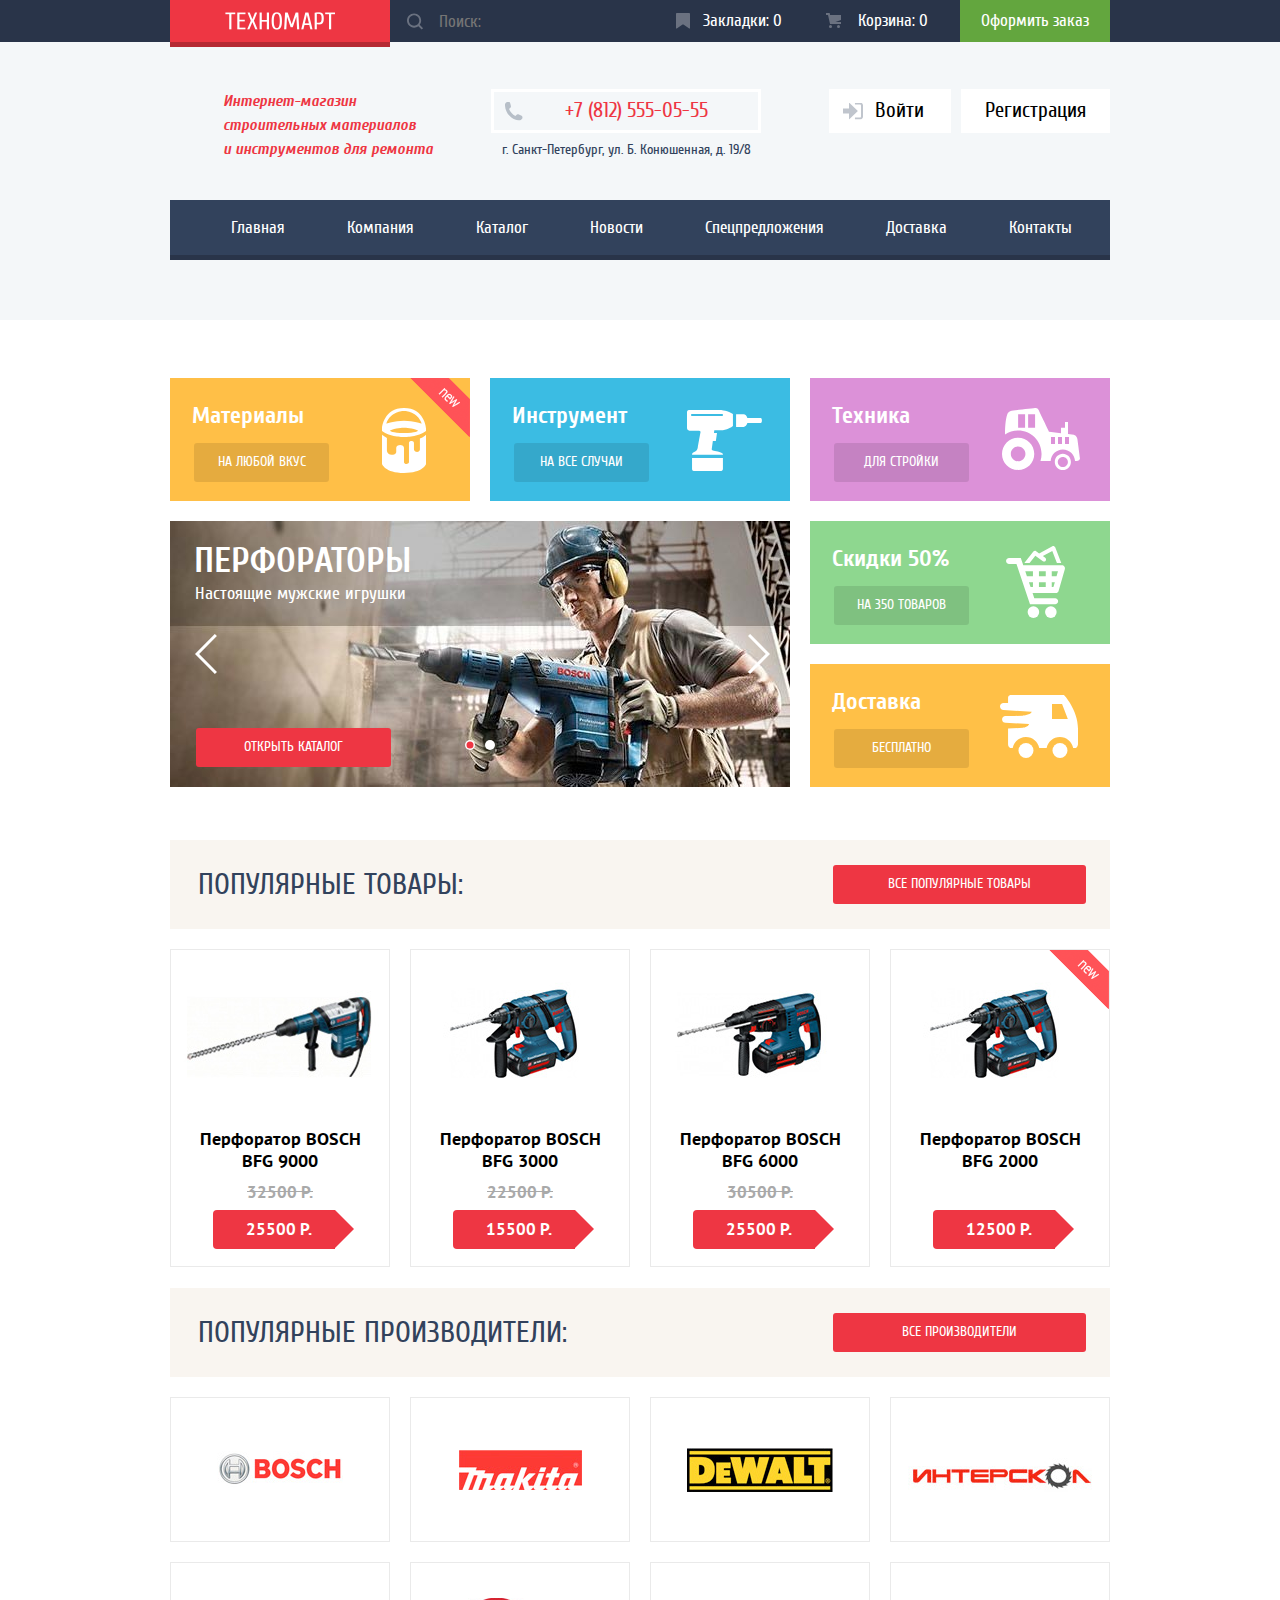
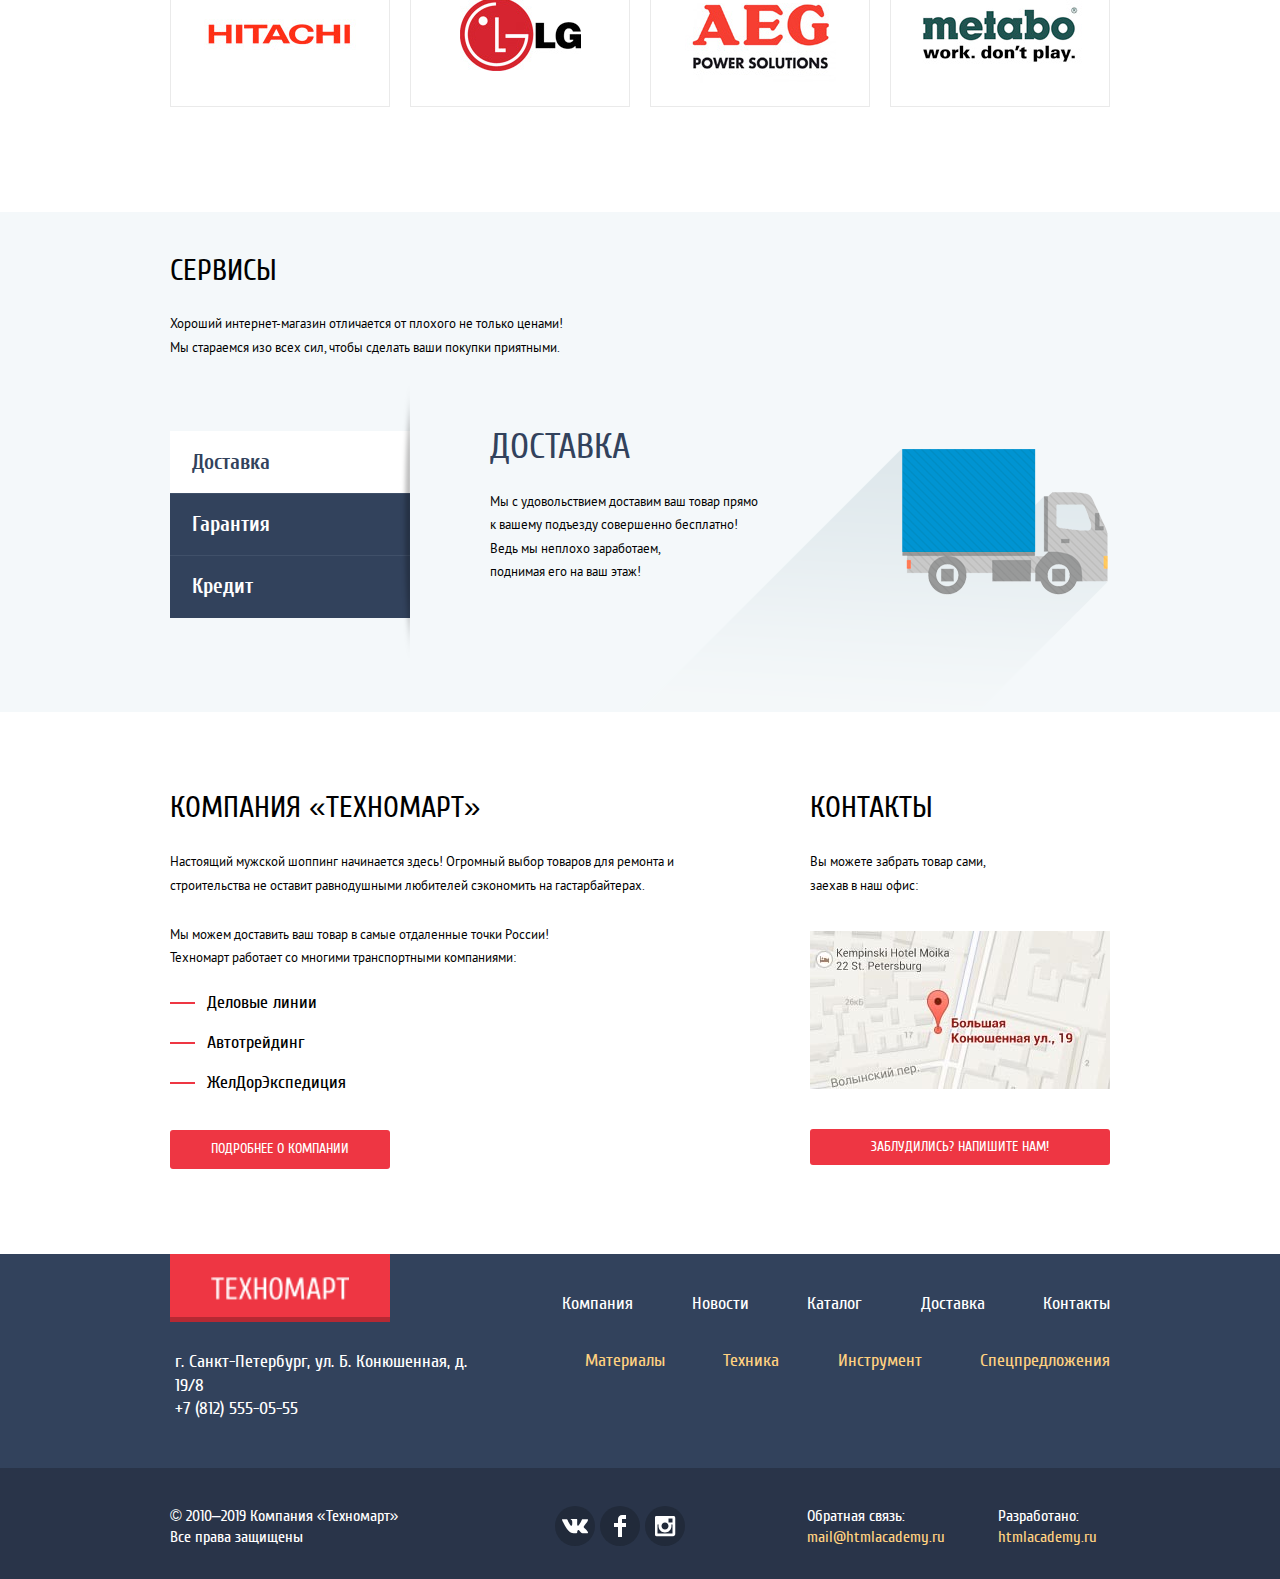
==== index.html @ b8b88976 "fix error" ====
<!DOCTYPE html>
<html lang="ru">

<head>
  <meta charset="utf-8">
  <title>HTML Academy: Техномарт</title>
  <link rel="stylesheet" href="css/normalize.css">
  <link rel="stylesheet" href="css/style.css">
</head>

<body>
  <header class="header">
    <div class="header__wrapper">
      <div class="container container_flex">
        <a class="header__logo-link"><img class="header__logo-img" src="img/logo-header.png" alt="Техномарт" width="110"
            height="18"></a>
        <form class="search" action="https://echo.htmlacademy.ru" method="get">
          <input class="search__input" id="search" type="search" name="search" placeholder="Поиск:" required>
          <label class="search__label" for="search" aria-label="Поиск"></label>
        </form>
        <section class="user-order">
          <h2 class="visually-hidden">Отложеный заказ</h2>
          <a href="#" class="user-order__link user-order__link_pl user-order__link_icon-bm">Закладки: 0</a>
          <a href="#" class="user-order__link user-order__link_pl user-order__link_icon-bt">Корзина: 0</a>
          <a href="#" class="user-order__link user-order__link_bgc">Оформить заказ</a>
        </section>
      </div>
    </div>
    <div class="substrate">
      <div class="container container_flex">
        <h1 class="description">Интернет-магазин строительных материалов <br> и инструментов для ремонта</h1>
        <section class="contacts">
          <h2 class="visually-hidden">Контактные данные</h2>
          <p class="contacts__phone">+7 (812) 555-05-55</p>
          <p class="contacts__address">г. Санкт-Петербург, ул. Б. Конюшенная, д. 19/8</p>
        </section>
        <section class="user">
          <h2 class="visually-hidden">Пользовательское меню</h2>
          <ul class="user__navigation">
            <li class="user__navigation-login"><a href="#" class="user__navigation-login-link">Войти</a></li>
            <li class="user__navigation-registration"><a href="#" class="user__navigation-registration-link">Регистрация</a></li>
          </ul>
        </section>
      </div>
      <div class="container">
        <nav class="main-navigation">
          <ul class="main-navigation__list">
            <li class="main-navigation__list-item"><a class="main-navigation__list-link">Главная</a></li>
            <li class="main-navigation__list-item"><a href="#" class="main-navigation__list-link">Компания</a></li>
            <li class="main-navigation__list-item"><a href="catalog.html" class="main-navigation__list-link">Каталог</a></li>
            <li class="main-navigation__list-item"><a href="#" class="main-navigation__list-link">Новости</a></li>
            <li class="main-navigation__list-item"><a href="#" class="main-navigation__list-link">Спецпредложения</a></li>
            <li class="main-navigation__list-item"><a href="#" class="main-navigation__list-link">Доставка</a></li>
            <li class="main-navigation__list-item"><a href="#" class="main-navigation__list-link">Контакты</a></li>
          </ul>
        </nav>
      </div>
    </div>
  </header>
  <main class="main-content">
    <section class="offers container">
      <h2 class="visually-hidden">Наши предложения</h2>
      <section class="offers__item offers__item-material offers__item_new">
        <h2 class="offers__title">Материалы</h2>
        <a href="#" class="offers__link">На любой вкус</a>
      </section>
      <section class="offers__item offers__item-tools">
        <h2 class="offers__title">Инструмент</h2>
        <a href="#" class="offers__link">На все случаи</a>
      </section>
      <section class="offers__item offers__item-technique">
        <h2 class="offers__title">Техника</h2>
        <a href="#" class="offers__link">Для стройки</a>
      </section>
      <section class="offers__slider">
        <div class="offers__slider-item offers__slider-item_display">
          <h2 class="offers__slider-title">Перфораторы</h2>
          <p class="offers__slider-subtitle">Настоящие мужские игрушки</p>
          <img src="img/img-slider/slide__promo-img1.jpg" width="620" height="266" alt="Перфораторы">
        </div>
        <div class="offers__slider-item">
          <h2 class="offers__slider-title">Дрели</h2>
          <p class="offers__slider-subtitle">Соседям на радость!</p>
          <img src="img/img-slider/slide__promo-img2.jpg" width="620" height="266" alt="Дрели">
        </div>
        <a href="catalog.html" class="offers__slider-link">Открыть каталог</a>
        <button class="offers__slider-btn offers__slider-btn_left" aria-label="Предыдущий слайд"></button>
        <button class="offers__slider-btn offers__slider-btn_right" aria-label="Следующий слайд"></button>
        <div class="offers__slide-indecator">
          <span class="current-slide__item current-slide__item_after"></span>
          <span class="current-slide__item"></span>
        </div>
      </section>
      <div class="offers__wrapper">
        <section class="offers__item offers__item-discounts">
          <h2 class="offers__title">Скидки 50%</h2>
          <a href="#" class="offers__link">На 350 товаров</a>
        </section>
        <section class="offers__item offers__item-delivery">
          <h2 class="offers__title">Доставка</h2>
          <a href="#" class="offers__link">Бесплатно</a>
        </section>
      </div>
    </section>
    <section class="popular-product container">
      <div class="wrapper-row">
        <h2 class="popular-title">Популярные товары:</h2>
        <a href="#" class="popular-link">Все популярные товары</a>
      </div>
      <div class="wrapper-product">
        <article class="product" tabindex="0">
          <h2 class="visually-hidden">Описание товара</h2>
          <section class="product__about">
            <img class="product__image" src="img/bosh-bfg-9000.jpg" width="218" height="170" alt="Перфоратор BOSCH BFG 9000">
            <h3 class="product__name">Перфоратор BOSCH BFG 9000</h3>
            <span class="product__discount">32500 Р.</span>
            <p class="product__price">25500 Р.</p>
          </section>
          <div class="product__purchase">
            <button class="product__purchase-buy">Купить</button>
            <button class="product__purchase-bookmark">В закладки</button>
          </div>
        </article>
        <article class="product" tabindex="0">
          <h2 class="visually-hidden">Описание товара</h2>
          <section class="product__about">
            <img class="product__image" src="img/bosh-bfg-3000.jpg" width="218" height="170" alt="Перфоратор BOSCH BFG 3000">
            <h3 class="product__name">Перфоратор BOSCH BFG 3000</h3>
            <span class="product__discount">22500 Р.</span>
            <p class="product__price">15500 Р.</p>
          </section>
          <div class="product__purchase">
            <button class="product__purchase-buy">Купить</button>
            <button class="product__purchase-bookmark">В закладки</button>
          </div>
        </article>
        <article class="product" tabindex="0">
          <h2 class="visually-hidden">Описание товара</h2>
          <section class="product__about">
            <img class="product__image" src="img/bosh-bfg-6000.jpg" width="218" height="170" alt="Перфоратор BOSCH BFG 6000">
            <h3 class="product__name">Перфоратор BOSCH BFG 6000</h3>
            <span class="product__discount">30500 Р.</span>
            <p class="product__price">25500 Р.</p>
          </section>
          <div class="product__purchase">
            <button class="product__purchase-buy">Купить</button>
            <button class="product__purchase-bookmark">В закладки</button>
          </div>
        </article>
        <article class="product product_new" tabindex="0">
          <h2 class="visually-hidden">Описание товара</h2>
          <section class="product__about">
            <img class="product__image" src="img/bosh-bfg-2000.jpg" width="218" height="170" alt="Перфоратор BOSCH BFG 2000">
            <h3 class="product__name">Перфоратор BOSCH BFG 2000</h3>
            <span class="product__discount"></span>
            <p class="product__price">12500 Р.</p>
          </section>
          <div class="product__purchase">
            <button class="product__purchase-buy">Купить</button>
            <button class="product__purchase-bookmark">В закладки</button>
          </div>
        </article>
      </div>
    </section>
    <section class="popular-manufacturers container">
      <div class="wrapper-row">
        <h2 class="popular-title">Популярные производители:</h2>
        <a href="#" class="popular-link">Все производители</a>
      </div>
      <div class="wrapper-manufacturers">
        <a href="#" class="manufacturers__link">
          <img class="manufacturers__img" src="img/bosch.jpg" alt="Bosh">
        </a>
        <a href="#" class="manufacturers__link">
          <img class="manufacturers__img" src="img/Makita.jpg" alt="Makita">
        </a>
        <a href="#" class="manufacturers__link">
          <img class="manufacturers__img" src="img/DeWALT.jpg" alt="DeWALT">
        </a>
        <a href="#" class="manufacturers__link">
          <img class="manufacturers__img" src="img/Interstol.jpg" alt="Интерскол">
        </a>
        <a href="#" class="manufacturers__link">
          <img class="manufacturers__img" src="img/Hitachi.jpg" alt="Hitachi">
        </a>
        <a href="#" class="manufacturers__link">
          <img class="manufacturers__img" src="img/LG.jpg" alt="LG">
        </a>
        <a href="#" class="manufacturers__link">
          <img class="manufacturers__img" src="img/AEG.jpg" alt="AEG">
        </a>
        <a href="#" class="manufacturers__link">
          <img class="manufacturers__img" src="img/Metabo.jpg" alt="Metabo">
        </a>
      </div>
    </section>
    <section class="services">
      <div class="container">
        <h2 class="services__title">Сервисы</h2>
        <p class="services__subtitle">Хороший интернет-магазин отличается от плохого не только ценами! Мы стараемся изо
          всех сил, чтобы сделать ваши покупки приятными.</p>
        <div class="wrapper-service">
          <div class="services__control">
            <button class="services__control-btn services__control-btn_active">Доставка</button>
            <button class="services__control-btn">Гарантия</button>
            <button class="services__control-btn">Кредит</button>
          </div>
          <div class="services__block">
            <section class="services__block-item services__block-delivery services__block_display">
              <h2 class="services__block-title">Доставка</h2>
              <p class="services__block-subtitle">Мы с удовольствием доставим ваш товар прямо <br> к вашему подъезду
                совершенно бесплатно! <br> Ведь мы неплохо заработаем,<br> поднимая его на ваш этаж!</p>
            </section>
            <section class="services__block-item services__block-guarantee">
              <h2 class="services__block-title">Гарантия</h2>
              <p class="services__block-subtitle">Если купленный у нас товар поломается или заискрит, <br> а также в
                случае
                пожара, спровоцированного его возгаранием,<br> вы всегда можете быть уверены в нашей гарантии. Мы
                обменяем <br>
                сгоревший товар на новый. <br> Дом уж восстановите как-нибудь сами.</p>
            </section>
            <section class="services__block-item services__block-credit">
              <h2 class="services__block-title">Кредит</h2>
              <p class="services__block-subtitle">Залезть в долговую яму стало проще! <br> Кредитные консультанты
                придут вам
                на помощь.</p>
              <a href="#" class="services__block-link">Отправить заявку</a>
            </section>
          </div>
        </div>
      </div>
    </section>
    <section class="about container">
      <h2 class="visually-hidden">О компании</h2>
      <div class="about__us">
        <h3 class="about__us-title">Компания «Техномарт»</h3>
        <p class="about__us-subtitle">Настоящий мужской шоппинг начинается здесь! Огромный выбор товаров для ремонта и
          <br>
          строительства не оставит равнодушными любителей сэкономить на гастарбайтерах.</p>
        <p class="about__us-transportation">Мы можем доставить ваш товар в самые отдаленные точки России! <br>
          Техномарт
          работает
          со многими транспортными компаниями: </p>
        <ul class="company-transportation">
          <li class="company-transportation__item">Деловые линии</li>
          <li class="company-transportation__item">Автотрейдинг</li>
          <li class="company-transportation__item">ЖелДорЭкспедиция</li>
        </ul>
        <a href="#" class="about__us-read-more">Подробнее о компании</a>
      </div>
      <div class="about__contacts">
        <h3 class="about__contacts-title">Контакты</h3>
        <p class="about__contacts-pick-up">Вы можете забрать товар сами,<br>заехав в наш офис:</p>
        <img class="about__map" src="img/map-small.jpg" width="300" height="158" alt="г. Санкт-Петербург, ул. Б. Конюшенная, д. 19/8">
        <button class="about__contacts-write-us">Заблудились? Напишите нам!</button>
      </div>
      <div id="map" class="popup-map">
        <button class="popup-map__close" aria-label="Закрыть"></button>
      </div>
      <div class="write-us">
        <form class="write-us-form" action="https://echo.htmlacademy.ru" method="post">
          <div class="wrapper-answer">
            <p class="wrapper-name">
              <label class="write-us__label" for="your-name">Ваше Имя:</label>
              <input class="write-us__input" type="text" name="name" id="your-name" placeholder="Имя Фамилия" required>
            </p>
            <p class="wrapper-email">
              <label class="write-us__label" for="your-email">Ваш email:</label>
              <input class="write-us__input" type="email" name="email" id="your-email" placeholder="email@example.com"
                required>
            </p>
            <p class="wrapper-text">
              <label class="write-us__label" for="your-text">Текст письма:</label>
              <textarea class="write-us__textarea" name="text" id="your-text" cols="61" rows="6" placeholder="В свободной форме"
                required></textarea>
            </p>
          </div>
          <div class="wrapper-answer-btn">
            <button class="write-us__submit">Отправить</button>
          </div>
        </form>
        <button class="write-us__close" aria-label="Закрыть"></button>
      </div>
    </section>
  </main>
  <footer class="footer">
    <div class="footer-wrapper-top">
      <div class="footer__top container">
        <div class="footer__top_left">
          <a class="footer__top-logo-link"><img src="img/logo-header.png" width="138" height="23" alt="Техномарт"></a>
          <p class="footer__top-address">г. Санкт-Петербург, ул. Б. Конюшенная, д. 19/8 <br> +7 (812) 555-05-55</p>
        </div>
        <div class="footer__top_right">
          <ul class="footer__top-navigation">
            <li class="footer__top-navigation-item"><a href="#" class="footer__top-navigation-link">Компания</a></li>
            <li class="footer__top-navigation-item"><a href="#" class="footer__top-navigation-link">Новости</a></li>
            <li class="footer__top-navigation-item"><a href="catalog.html" class="footer__top-navigation-link">Каталог</a></li>
            <li class="footer__top-navigation-item"><a href="#" class="footer__top-navigation-link">Доставка</a></li>
            <li class="footer__top-navigation-item"><a href="#" class="footer__top-navigation-link">Контакты</a></li>
          </ul>
          <ul class="footer__bottom-navigation">
            <li class="footer__bottom-navigation-item"><a href="#" class="footer__bottom-navigation-link">Материалы</a></li>
            <li class="footer__bottom-navigation-item"><a href="#" class="footer__bottom-navigation-link">Техника</a></li>
            <li class="footer__bottom-navigation-item"><a href="#" class="footer__bottom-navigation-link">Инструмент</a></li>
            <li class="footer__bottom-navigation-item"><a href="#" class="footer__bottom-navigation-link">Спецпредложения</a></li>
          </ul>
        </div>
      </div>
    </div>
    <div class="footer-wrapper-bottom">
      <div class="footer__bottom container">
        <p class="footer__bottom-copyright">© 2010–2019 Компания «Техномарт» <br> Все права защищены</p>
        <ul class="footer__bottom-social">
          <li class="footer__bottom-social-item"><a href="#" class="footer__bottom-social-link footer__bottom-social-vk"
              aria-label="Техномарт в ВКонтакте"></a></li>
          <li class="footer__bottom-social-item"><a href="#" class="footer__bottom-social-link footer__bottom-social-fb"
              aria-label="Техномарт в Facebook"></a></li>
          <li class="footer__bottom-social-item"><a href="#" class="footer__bottom-social-link footer__bottom-social-inst"
              aria-label="Техномарт в Instagram"></a></li>
        </ul>
        <p class="footer__bottom-communication">Обратная связь: <br> <a href="#" class="footer__bottom-communication-link">mail@htmlacademy.ru</a></p>
        <p class="footer__bottom-developed">Разработано: <br> <a href="https://htmlacademy.ru/intensive/htmlcss" class="footer__bottom-developed-link">htmlacademy.ru</a></p>
      </div>
    </div>
  </footer>
  <script src="js/main.js"></script>
  <script src="https://api-maps.yandex.ru/2.1/?apikey=e5bbda38-1328-4438-9f35-6b2fd9695d7d&lang=ru_RU"></script>
</body>

</html>
---- css/style.css ----
@font-face {
  font-family: "Cuprum";
  src: url("../fonts/cuprum.woff") format("woff"),
    url("../fonts/cuprum.woff2") format("woff2");
  font-weight: 400;
  font-style: normal;
}

@font-face {
  font-family: "Cuprum";
  src: url("../fonts/cuprumbold.woff") format("woff"),
    url("../fonts/cuprumbold.woff2") format("woff2");
  font-weight: 700;
  font-style: normal;
}

@font-face {
  font-family: "Cuprum";
  src: url("../fonts/cuprumitalic.woff") format("woff"),
    url("../fonts/cuprumitalic.woff2") format("woff2");
  font-weight: 400;
  font-style: italic;
}

@font-face {
  font-family: "Cuprum";
  src: url("../fonts/cuprumbolditalic.woff") format("woff"),
    url("../fonts/cuprumbolditalic.woff2") format("woff2");
  font-weight: 700;
  font-style: italic;
}

@font-face {
  font-family: "Cuprum";
  src: url("../fonts/cuprumitalic.woff") format("woff"),
    url("../fonts/cuprumitalic.woff2") format("woff2");
  font-weight: 400;
  font-style: italic;
}

@font-face {
  font-family: "PT Sans";
  src: url("../fonts/ptsans.woff") format("woff"),
    url("../fonts/ptsans.woff2") format("woff2");
  font-weight: 400;
  font-style: normal;
}

@font-face {
  font-family: "PT Sans";
  src: url("../fonts/ptsansbold.woff") format("woff"),
    url("../fonts/ptsansbold.woff2") format("woff2");
  font-weight: 700;
  font-style: normal;
}

html {
  box-sizing: border-box;
}

*,
*::before,
*::after {
  box-sizing: inherit;
}

body {
  font-family: "Cuprum", "Arial", sans-serif;
  margin: 0;
  font-size: 18px;
  line-height: 1.5;
}

a {
  text-decoration: none;
}

/* Стилизация страницы index */

.visually-hidden {
  position: absolute;
  clip: rect(0 0 0 0);
  width: 1px;
  height: 1px;
  margin: -1px;
}

.container {
  width: 940px;
  margin: 0 auto;
}

.header__wrapper {
  height: 42px;
  background-color: #293449;
}

.container_flex {
  display: -webkit-box;
  display: -ms-flexbox;
  display: -webkit-flex;
  display: flex;
}

.header__logo-link {
  position: relative;
  display: -webkit-box;
  display: -ms-flexbox;
  display: -webkit-flex;
  display: flex;
  justify-content: center;
  align-items: center;
  width: 220px;
  height: 42px;
  background-color: #ee3643;
  outline: none;
  box-shadow: 0 5px 0px #b52933;
}

.header__logo-link:hover,
.header__logo-link:focus {
  background-color: #ca2c37;
}

.header__logo-link:active {
  background-color: #ba2732;
}

.user-order {
  display: -webkit-box;
  display: -ms-flexbox;
  display: -webkit-flex;
  display: flex;
}

.search {
  position: relative;
}

.search__label::after {
  position: absolute;
  top: 50%;
  left: 17px;
  width: 17px;
  height: 17px;
  content: "";
  background-image: url('../img/icons/icon-search.svg');
  background-repeat: no-repeat;
  opacity: 0.3;
  -webkit-transform: translateY(-50%);
  -ms-transform: translateY(-50%);
  transform: translateY(-50%);
}

.search__input {
  position: relative;
  padding-left: 49px;
  width: 270px;
  height: 42px;
  font-size: 17px;
  background-color: #293449;
  border: none;
  outline: none;
}

.search__input:hover {
  background-color: #212a3a;
}

.search__input:focus {
  background-color: #ffffff;
}

.search__input:hover+.search__label::after,
.search__input:focus+.search__label::after {
  opacity: 1;
}

.search__input:focus+.search__label::after {
  background-image: url('../img/icons/icon-search-red.svg');
}

.user-order__link {
  position: relative;
  display: block;
  width: 150px;
  padding: 8px 0px 8px 0px;
  font-size: 17px;
  color: rgba(255, 255, 255, 1);
  text-align: center;
  outline: none;
}

.user-order__link_pl {
  padding-left: 15px;
}

.user-order__link_icon-bm::before {
  position: absolute;
  top: 50%;
  left: 16px;
  width: 16px;
  height: 16px;
  content: "";
  background-image: url('../img/icons/icon-bookmark.svg');
  background-repeat: no-repeat;
  opacity: 0.3;
  -webkit-transform: translateY(-50%);
  -ms-transform: translateY(-50%);
  transform: translateY(-50%);
}

.user-order__link_icon-bt::before {
  position: absolute;
  top: 50%;
  left: 16px;
  width: 16px;
  height: 16px;
  content: "";
  background-image: url('../img/icons/cart-icon.svg');
  background-repeat: no-repeat;
  opacity: 0.3;
  -webkit-transform: translateY(-50%);
  -ms-transform: translateY(-50%);
  transform: translateY(-50%);
}

.user-order__link_bgc {
  background-color: #63a63e;
}

.user-order__link_bgc:hover,
.user-order__link_bgc:focus {
  background-color: #5fbb2d;
}

.user-order__link_bgc:active {
  background-color: #518534;
  color: rgba(255, 255, 255, 0.6);
}

.user-order__link_icon-bm:hover,
.user-order__link_icon-bm:focus {
  background-color: #212a3a;
}

.user-order__link_icon-bm:active {
  background-color: #161d29;
  color: rgba(255, 255, 255, 0.6);
}

.user-order__link_icon-bt:hover,
.user-order__link_icon-bt:focus {
  background-color: #212a3a;
}

.user-order__link_icon-bt:active {
  background-color: #161d29;
  color: rgba(255, 255, 255, 0.6);
}

.user-order__link_icon-bm:hover::before,
.user-order__link_icon-bm:focus::before {
  opacity: 1;
}

.user-order__link_icon-bt:hover::before,
.user-order__link_icon-bt:focus::before {
  opacity: 1;
}

.user-order__link_icon-bm:active::before {
  opacity: 0.3;
}

.user-order__link_icon-bt:active::before {
  opacity: 0.3;
}

.substrate .container_flex {
  display: -webkit-box;
  display: -ms-flexbox;
  display: -webkit-flex;
  display: flex;
  height: 158px;
  padding: 47px 0px;
}

.substrate {
  background-color: #f4f7f9;
  padding-bottom: 60px;
}

.description {
  width: 210px;
  margin: 0;
  margin-left: 53px;
  font-size: 16px;
  font-style: italic;
  color: #ee3643;
}

.contacts {
  width: 270px;
  margin-left: 58px;
  text-align: center;
}

.contacts__phone {
  position: relative;
  width: 270px;
  margin: 0;
  padding: 3px 3px 3px 23px;
  font-size: 21px;
  color: #ee3643;
  border: 3px solid #ffffff;
}

.contacts__phone::before {
  position: absolute;
  top: 50%;
  left: 10px;
  width: 19px;
  height: 19px;
  content: "";
  background-image: url('../img/icons/icon-phone.svg');
  background-repeat: no-repeat;
  -webkit-transform: translateY(-50%);
  -ms-transform: translateY(-50%);
  transform: translateY(-50%);
}

.contacts__address {
  margin: 0;
  margin-top: 7px;
  font-size: 14px;
  color: #32425c;
}

.user {
  margin-left: 68px;
}

.user__navigation {
  display: -webkit-box;
  display: -ms-flexbox;
  display: -webkit-flex;
  display: flex;
  margin: 0;
  padding: 0;
  list-style: none;
  text-align: center;
}

.user__navigation-login-link {
  position: relative;
  display: block;
  margin-right: 10px;
  padding: 6px 27px 6px 46px;
  font-size: 21px;
  color: rgba(0, 0, 0, 1);
  background-color: #ffffff;
  outline: none;
}

.user__navigation-login-link::before {
  position: absolute;
  top: 50%;
  left: 14px;
  width: 20px;
  height: 17px;
  content: "";
  background-image: url('../img/icons/icon-login.svg');
  background-repeat: no-repeat;
  opacity: 0.3;
  -webkit-transform: translateY(-50%);
  -ms-transform: translateY(-50%);
  transform: translateY(-50%);
}

.user__navigation-registration-link {
  display: block;
  padding: 6px 24px 6px 24px;
  font-size: 21px;
  color: rgba(0, 0, 0, 1);
  background-color: #ffffff;
  outline: none;
}

.user__navigation-login-link:hover::before,
.user__navigation-login-link:focus::before {
  opacity: 1;
}

.user__navigation-login-link:hover,
.user__navigation-login-link:focus {
  color: rgba(238, 54, 67, 1);
}

.user__navigation-login-link:active {
  color: rgba(0, 0, 0, 0.3);
}

.user__navigation-login-link:active:before {
  opacity: 0.3;
}

.user__navigation-registration-link:hover,
.user__navigation-registration-link:focus {
  color: rgba(238, 54, 67, 1);
}

.user__navigation-registration-link:active {
  color: rgba(0, 0, 0, 0.3);
}

.main-navigation {
  padding: 0px 30px;
  background-color: #32425c;
  border-bottom: 5px solid #293449;
}

.main-navigation__list {
  display: -webkit-box;
  display: -ms-flexbox;
  display: -webkit-flex;
  display: flex;
  justify-content: space-around;
  margin: 0;
  padding: 0;
  list-style: none;
}

.main-navigation__list-link {
  display: block;
  padding: 20px 31px;
  font-size: 17px;
  color: rgba(255, 255, 255, 1);
  line-height: 0.9;
  outline: none;
}

.main-navigation__list-link:hover,
.main-navigation__list-link:focus {
  background-color: #293449;
}

.main-navigation__list-link:active {
  background-color: #1d2739;
  color: rgba(255, 255, 255, 0.5);
}

.offers {
  display: -webkit-box;
  display: -ms-flexbox;
  display: -webkit-flex;
  display: flex;
  flex-wrap: wrap;
  margin-top: 58px;
  margin-bottom: 53px;
}

.offers__item {
  position: relative;
  width: 300px;
  height: 123px;
  margin-bottom: 20px;
  padding: 20px 28px 22px 22px;
  color: #ffffff;
}

.offers__title {
  margin: 0;
  font-size: 24px;
}

.offers__item-material {
  background-color: #ffbf47;
  margin-right: 20px;
}

.offers__item-tools {
  background-color: #3bbce3;
  margin-right: 20px;
}

.offers__item-technique {
  background-color: #dc91d8;
}

.offers__item-discounts {
  background-color: #8ed78f;
}

.offers__item-delivery {
  margin-bottom: 0;
  background-color: #ffc047;
}

.offers__item-material::after {
  position: absolute;
  top: 30px;
  left: 212px;
  width: 44px;
  height: 65px;
  content: "";
  background-image: url("../img/icons/material-icons.svg");
  background-repeat: no-repeat;
}

.offers__item-tools::after {
  position: absolute;
  top: 32px;
  left: 197px;
  width: 75px;
  height: 61px;
  content: "";
  background-image: url("../img/icons/instrument-icons.svg");
  background-repeat: no-repeat;
}

.offers__item-technique::after {
  position: absolute;
  top: 30px;
  left: 192px;
  width: 78px;
  height: 62px;
  content: "";
  background-image: url("../img/icons/texnika-icons.svg");
  background-repeat: no-repeat;
}

.offers__item-discounts::after {
  position: absolute;
  top: 25px;
  left: 196px;
  width: 59px;
  height: 72px;
  content: "";
  background-image: url("../img/icons/sell-icons.svg");
  background-repeat: no-repeat;
}

.offers__item-delivery::after {
  position: absolute;
  top: 31px;
  left: 190px;
  width: 78px;
  height: 63px;
  content: "";
  background-image: url("../img/icons/transfer-icons.svg");
  background-repeat: no-repeat;
}

.offers__link {
  display: block;
  width: 135px;
  margin-top: 9px;
  margin-left: 2px;
  padding: 9px 0px;
  font-size: 14px;
  text-transform: uppercase;
  text-align: center;
  color: #ffffff;
  background-color: rgba(0, 0, 0, 0.1);
  border-radius: 3px;
  outline: none;
}

.offers__link:hover,
.offers__link:focus {
  background-color: rgba(0, 0, 0, 0.2);
}

.offers__link:active {
  background-color: rgba(0, 0, 0, 0.3);
}


.offers__item_new::before {
  position: absolute;
  top: 0;
  right: 0;
  width: 60px;
  height: 59px;
  content: "";
  background-image: url("../img/new.png");
  background-repeat: no-repeat;
}

.offers__slider {
  position: relative;
  margin-right: 20px;
}

.offers__slider-item {
  position: relative;
  display: none;
  height: 266px;
}

.offers__slider-item_display {
  display: block;
}

.offers__slider-title {
  position: absolute;
  top: 13px;
  left: 24px;
  margin: 0;
  font-size: 36px;
  font-weight: 700;
  color: #ffffff;
  text-transform: uppercase;

}

.offers__slider-subtitle {
  position: absolute;
  top: 59px;
  left: 25px;
  margin: 0;
  font-size: 18px;
  color: #ffffff;
}

.offers__slider-link {
  position: absolute;
  left: 26px;
  bottom: 20px;
  display: block;
  width: 195px;
  padding: 9px 0px;
  font-size: 14px;
  text-transform: uppercase;
  color: #ffffff;
  text-align: center;
  background-color: #ee3643;
  border-radius: 3px;
  outline: none;
}

.offers__slider-link:hover,
.offers__slider-link:focus {
  background-color: #ca2c37;
}

.offers__slider-link:active {
  background-color: #ba2732;
}

.offers__slider-btn {
  position: absolute;
  top: 50%;
  width: 22px;
  height: 40px;
  border: none;
  background-color: transparent;
  -webkit-transform: translateY(-50%);
  -ms-transform: translateY(-50%);
  transform: translateY(-50%);
  cursor: pointer;
}

.offers__slider-btn_left {
  left: 25px;
  background-image: url("../img/icons/icon-left.svg");
  background-repeat: no-repeat;
}

.offers__slider-btn_right {
  right: 20px;
  background-image: url("../img/icons/icon-right.svg");
  background-repeat: no-repeat;
}

.offers__slide-indecator {
  position: absolute;
  display: -webkit-box;
  display: -ms-flexbox;
  display: -webkit-flex;
  display: flex;
  bottom: 37px;
  left: 50%;
  -webkit-transform: translateX(-50%);
  -ms-transform: translateX(-50%);
  transform: translateX(-50%);
}

.current-slide__item {
  position: relative;
  display: block;
  width: 10px;
  height: 10px;
  margin: 0px 5px;
  background-color: #ffffff;
  border-radius: 50%;
}

.current-slide__item_after::after {
  position: absolute;
  left: 50%;
  top: 50%;
  width: 7px;
  height: 7px;
  content: "";
  background-color: #ee3643;
  border-radius: 50%;
  -webkit-transform: translate(-50%, -50%);
  -ms-transform: translate(-50%, -50%);
  transform: translate(-50%, -50%);
}

.wrapper-row {
  display: -webkit-box;
  display: -ms-flexbox;
  display: -webkit-flex;
  display: flex;
  align-items: center;
  height: 89px;
  margin-bottom: 20px;
  padding-right: 24px;
  padding-left: 28px;
  background-color: #f9f5f0;
}

.popular-title {
  margin: 0;
  margin-right: auto;
  font-size: 30px;
  font-weight: normal;
  color: #32425c;
  text-transform: uppercase;
}

.popular-link {
  position: relative;
  right: 0;
  display: block;
  width: 253px;
  font-size: 14px;
  color: #ffffff;
  padding: 9px 0px;
  text-align: center;
  text-transform: uppercase;
  background-color: #ee3643;
  border-radius: 3px;
  outline: none;
}

.popular-link:hover,
.popular-link:focus {
  background-color: #ca2c37;
}

.popular-link:active {
  background-color: #ba2732;
}

.wrapper-product {
  display: -webkit-box;
  display: -ms-flexbox;
  display: -webkit-flex;
  display: flex;
  justify-content: space-between;
  flex-wrap: wrap;
  text-align: center;
}

.product {
  position: relative;
  width: 220px;
  height: 318px;
  margin-bottom: 21px;
  border: 1px solid #eaeaea;
  cursor: pointer;
  outline: none;
}

.product__about {
  text-align: center;
}

.product__name {
  width: 190px;
  margin: auto;
  font-family: "PT Sans", "Arial", sans-serif;
  font-size: 18px;
  line-height: 1.2;
  font-weight: 700;
}

.product__discount {
  display: block;
  height: 19px;
  margin-top: 9px;
  font-family: "PT Sans", "Arial", sans-serif;
  font-size: 17px;
  font-weight: 700;
  color: #a9a9a9;
  text-decoration: line-through;
}

.product__price {
  position: relative;
  width: 121.5px;
  margin: 0;
  margin-left: 42px;
  margin-top: 11px;
  padding: 5px 5px 5px 15px ;
  font-family: "PT Sans", sans-serif;
  font-weight: 700;
  color: #fff;
  font-size: 17px;
  line-height: 1.7;
  background-color: #ee3643;
  border-top-left-radius: 4px;
  border-bottom-left-radius: 4px;
}

.product__price::after {
  position: absolute;
  right: -38px;
  top: 0;
  content: "";
  border: 19px solid transparent;
  border-left: 19px solid #ee3643;
}

.product__purchase {
  position: absolute;
  display: none;
  flex-direction: column;
  justify-content: center;
  align-items: center;
  top: 0;
  width: 218px;
  height: 170px;
  background-color: #ffffff;
}

.product__purchase-buy {
  position: relative;
  width: 135px;
  margin-bottom: 7px;
  padding: 11px 0px;
  font-size: 14px;
  text-transform: uppercase;
  color: rgba(255, 255, 255, 1);
  border: none;
  border-radius: 3px;
  box-shadow: inset 0px -3px 0 0 #367315;
  background-color: #63a63e;
  cursor: pointer;
  outline: none;
}

.product__purchase-bookmark {
  width: 135px;
  padding: 9px 0px;
  font-size: 14px;
  text-transform: uppercase;
  color: rgba(50, 66, 92, 1);
  border: 3px solid #63a63e;
  border-radius: 3px;
  background-color: #ffffff;
  cursor: pointer;
  outline: none;
}

.product__purchase-buy::before {
  position: absolute;
  top: 50%;
  left: 16px;
  width: 16px;
  height: 15px;
  content: "";
  background-image: url('../img/icons/cart-icon.svg');
  background-repeat: no-repeat;
  opacity: 0.3;
  -webkit-transform: translateY(-50%);
  -ms-transform: translateY(-50%);
  transform: translateY(-50%);
}

.product_new::after {
  position: absolute;
  top: 0;
  right: 0;
  width: 60px;
  height: 59px;
  content: "";
  background-image: url("../img/new.png");
  background-repeat: no-repeat;
}

.product__purchase-buy:hover,
.product__purchase-buy:focus {
  background-color: #5fbb2d;
}

.product__purchase-buy:hover::before,
.product__purchase-buy:focus::before {
  opacity: 1;
}

.product__purchase-buy:active {
  background-color: #518534;
}

.product__purchase-bookmark:hover,
.product__purchase-bookmark:focus {
  border-color: #32425c;
}

.product__purchase-bookmark:active {
  opacity: 0.3;
}

.product:hover,
.product:focus {
  box-shadow: 0px 5px 25px 0 rgba(41, 52, 73, 0.5)
}

.product:hover .product__purchase,
.product:focus .product__purchase {
  display: -webkit-box;
  display: -ms-flexbox;
  display: -webkit-flex;
  display: flex;
}

.popular-manufacturers {
  margin-bottom: 85px;
}

.wrapper-manufacturers {
  display: -webkit-box;
  display: -ms-flexbox;
  display: -webkit-flex;
  display: flex;
  flex-wrap: wrap;
  justify-content: space-between;
  margin-top: 20px;
}

.manufacturers__link {
  display: -webkit-box;
  display: -ms-flexbox;
  display: -webkit-flex;
  display: flex;
  justify-content: center;
  align-items: center;
  width: 220px;
  height: 145px;
  margin-bottom: 20px;
  border: 1px solid #eaeaea;
  outline: none;
}

.manufacturers__link:hover,
.manufacturers__link:focus {
  box-shadow: 0px 5px 25px 0 rgba(41, 52, 73, 0.5)
}

.services {
  height: 500px;
  padding-top: 36px;
  padding-bottom: 99px;
  background-color: #f4f8fa;
}

.services__title {
  margin: 0;
  font-size: 30px;
  font-weight: normal;
  text-transform: uppercase;
}

.services__subtitle {
  width: 400px;
  margin: 0;
  margin-top: 19px;
  font-family: "PT Sans", "Arial", sans-serif;
  font-size: 13px;
  line-height: 1.8;
}

.wrapper-service {
  display: -webkit-box;
  display: -ms-flexbox;
  display: -webkit-flex;
  display: flex;
}

.services__block {
  padding-top: 31px;
  padding-left: 80px;
}

.services__block-item {
  position: relative;
  display: none;
}

.services__block_display {
  display: block;
}


.services__control {
  position: relative;
  display: -webkit-box;
  display: -ms-flexbox;
  display: -webkit-flex;
  display: flex;
  flex-direction: column;
  width: 240px;
  margin: 0;
  margin-top: 72px;
}

.services__control::after {
  position: absolute;
  top: -45px;
  right: 0;
  width: 10px;
  height: 279px;
  content: "";
  background-image: url('../img/img-slider/slider__service-after.png');
  background-repeat: no-repeat;
}

.services__control-btn {
  padding: 19px 0px 19px 22px;
  font-size: 21px;
  font-weight: 700;
  color: #ffffff;
  text-align: left;
  background-color: #32425c;
  border: none;
  box-shadow: 0px 1px 0 0 #293449,
    inset 0px 1px 0 0 #405069;
  cursor: pointer;
  outline: none;
}

.services__control :first-child {
  box-shadow: 0px 1px 0 0 #ffffff,
    inset 0px 1px 0 0 #ffffff;
}

.services__control :last-child {
  box-shadow: inset 0px 1px 0 0 #405069;
}

.services__control-btn_active {
  color: #32425c;
  background-color: #ffffff;
}

.services__control-btn:hover,
.services__control-btn:focus {
  background-color: #293449;
}

.services__control .services__control-btn_active:hover,
.services__control .services__control-btn_active:focus {
  background-color: #ffffff;
}

.services__block-title {
  margin-bottom: 0;
  font-size: 36px;
  font-weight: normal;
  color: #32425c;
  text-transform: uppercase;
}

.services__block-subtitle {
  margin-top: 16px;
  font-family: "PT Sans", "Arial", sans-serif;
  font-size: 13px;
  line-height: 1.8;
}

.services__block-delivery::after {
  position: absolute;
  top: 29px;
  left: 150px;
  width: 468px;
  height: 261px;
  content: "";
  background-image: url('../img/img-slider/slide__service-img1.png');
  background-repeat: no-repeat;
}

.services__block-guarantee::after {
  position: absolute;
  left: 240px;
  top: 7px;
  width: 389px;
  height: 283px;
  content: "";
  background-image: url('../img/img-slider/slide__service-img2.png');
  background-repeat: no-repeat;
}

.services__block-credit::after {
  position: absolute;
  left: 165px;
  top: 5px;
  width: 465px;
  height: 285px;
  content: "";
  background-image: url('../img/img-slider/slide__service-img3.png');
  background-repeat: no-repeat;
}

.services__block-link {
  position: relative;
  display: block;
  width: 195px;
  margin-top: 29px;
  padding: 9px 0px;
  font-size: 14px;
  color: #ffffff;
  text-align: center;
  text-transform: uppercase;
  background-color: #ee3643;
  border-radius: 3px;
  outline: none;
}

.services__block-link:hover,
.services__block-link:focus {
  background-color: #ca2c37;
}

.services__block-link:active {
  background-color: #ba2732;
}

.about {
  display: -webkit-box;
  display: -ms-flexbox;
  display: -webkit-flex;
  display: flex;
  justify-content: space-between;
  margin-top: 73px;
  margin-bottom: 85px;
}

.about__us {
  width: 530px;
}

.about__us-title {
  margin: 0;
  font-size: 30px;
  font-weight: normal;
  text-transform: uppercase;
}

.about__us-subtitle {
  margin-top: 20px;
  font-family: "PT Sans", "Arial", sans-serif;
  font-size: 13px;
  line-height: 1.8;
}

.about__us-transportation {
  margin-top: 26px;
  font-family: "PT Sans", "Arial", sans-serif;
  font-size: 13px;
  line-height: 1.8;
}

.company-transportation {
  margin: 0;
  padding: 0;
  list-style: none;
}

.company-transportation__item {
  position: relative;
  padding-left: 37px;
  line-height: 2.23;
}

.company-transportation__item::before {
  position: absolute;
  top: 19px;
  left: 0;
  width: 25px;
  height: 2px;
  content: "";
  background-color: #ee3643;
}

.about__us-read-more {
  position: relative;
  display: block;
  width: 220px;
  margin-top: 27px;
  padding: 9px 0px;
  font-size: 14px;
  color: #ffffff;
  text-align: center;
  text-transform: uppercase;
  background-color: #ee3643;
  border-radius: 3px;
  outline: none;
}

.about__us-read-more:hover,
.about__us-read-more:focus {
  background-color: #ca2c37;
}

.about__us-read-more:active {
  background-color: #ba2732;
}

.about__contacts {
  width: 300px;
}

.about__contacts-title {
  margin: 0;
  font-size: 30px;
  font-weight: normal;
  text-transform: uppercase;
}

.about__contacts-pick-up {
  margin-top: 20px;
  margin-bottom: 34px;
  font-family: "PT Sans", "Arial", sans-serif;
  font-size: 13px;
  line-height: 1.8;
}

.about__map {
  cursor: pointer;
}

.about__contacts-write-us {
  position: relative;
  width: 100%;
  margin-top: 32px;
  padding: 10px 0px;
  font-size: 14px;
  color: #ffffff;
  text-align: center;
  text-transform: uppercase;
  background-color: #ee3643;
  border: none;
  border-radius: 3px;
  cursor: pointer;
  outline: none;
}

.about__contacts-write-us:hover,
.about__contacts-write-us:focus {
  background-color: #ca2c37;
}

.about__contacts-write-us:active {
  background-color: #ba2732;
}

.popup-map {
  position: fixed;
  display: none;
  top: 10%;
  left: 50%;
  width: 940px;
  height: 446px;
  display: none;
  background-image: url("../img/map-big.jpg");
  background-repeat: no-repeat;
  background-position: -250px -300px;
  -webkit-transform: translateX(-50%);
  -ms-transform: translateX(-50%);
  transform: translateX(-50%);
  box-shadow: 0px 0px 14.72px 1.28px rgba(47, 42, 43, 0.5);
}

.popup-map__close {
  position: absolute;
  top: 13px;
  right: -35px;
  width: 21px;
  height: 21px;
  background-image: url("../img/icons/close-form.svg");
  background-repeat: no-repeat;
  background-color: transparent;
  border: none;
  cursor: pointer;
}

.popup-map_display {
  display: block;
}

.write-us {
  position: fixed;
  display: none;
  top: 10%;
  left: 50%;
  z-index: 1000;
  width: 620px;
  height: 430px;
  background-color: #fff;
  border-top: 7px solid #ff5358;
  -webkit-transform: translateX(-50%);
  -ms-transform: translateX(-50%);
  transform: translateX(-50%);
  box-shadow: 0px 20px 40px 0 rgba(0, 0, 0, 0.75);
}

.write-us_display {
  display: block;
}

.wrapper-answer {
  display: -webkit-box;
  display: -ms-flexbox;
  display: -webkit-flex;
  display: flex;
  flex-wrap: wrap;
  padding: 55px 80px 37px 80px;
}

.wrapper-name,
.wrapper-email {
  margin: 0;
  width: 220px;
}

.wrapper-text {
  margin: 0;
  margin-top: 21px;
}

.wrapper-name {
  margin-right: 20px;
}

.write-us__input {
  width: 100%;
  height: 38px;
  padding-left: 15px;
  font-family: "PT Sans", "Arial", sans-serif;
  font-size: 13px;
  border: 2px solid #dee3e4;
  border-radius: 3px;
  outline: none;
}

.write-us__textarea {
  padding-top: 12px;
  padding-left: 15px;
  font-family: "PT Sans", "Arial", sans-serif;
  font-size: 13px;
  border: 2px solid #dee3e4;
  border-radius: 3px;
  outline: none;
  resize: none;
}

.wrapper-answer-btn {
  padding: 37px 80px;
  background-color: #f4f4f4;
}

.write-us__submit {
  width: 460px;
  padding: 9px 0px;
  font-size: 14px;
  color: #ffffff;
  text-transform: uppercase;
  background-color: #ee3643;
  border: none;
  border-radius: 3px;
  cursor: pointer;
  outline: none;
}

.write-us__submit:hover,
.write-us__submit:focus {
  background-color: #ca2c37;
}

.write-us__submit:active {
  background-color: #ba2732;
}

.write-us__close {
  position: absolute;
  top: 16px;
  right: 9px;
  width: 21px;
  height: 21px;
  background-image: url("../img/icons/close-form.svg");
  background-repeat: no-repeat;
  background-color: transparent;
  border: none;
  cursor: pointer;
}

.footer-wrapper-top {
  background-color: #32425c;
}

.footer-wrapper-bottom {
  background-color: #293449;
}

.footer__top {
  display: -webkit-box;
  display: -ms-flexbox;
  display: -webkit-flex;
  display: flex;
  padding-bottom: 48px;
}

.footer__top-logo-link {
  display: -webkit-box;
  display: -ms-flexbox;
  display: -webkit-flex;
  display: flex;
  justify-content: center;
  align-items: center;
  width: 220px;
  height: 68px;
  background-color: #ee3643;
  box-shadow: inset 0 -5px 0px #b52933;
  cursor: pointer;
}

.footer__top-address {
  margin: 0;
  margin-top: 28px;
  margin-left: 5px;
  color: #ffffff;
  line-height: 1.3;
}

.footer__top-navigation {
  display: -webkit-box;
  display: -ms-flexbox;
  display: -webkit-flex;
  display: flex;
  justify-content: space-between;
  width: 548px;
  margin: 0;
  padding: 0;
  margin-top: 36px;
  margin-left: 63px;
  list-style: none;
}

.footer__top-navigation-link {
  color: #ffffff;
  outline: none;
}

.footer__bottom-navigation {
  display: -webkit-box;
  display: -ms-flexbox;
  display: -webkit-flex;
  display: flex;
  justify-content: space-between;
  width: 525px;
  margin: 0;
  padding: 0;
  margin-top: 30px;
  margin-left: 86px;
  list-style: none;
}

.footer__bottom-navigation-link {
  color: #ffd180;
  outline: none;
}

.footer__top-logo-link:hover,
.footer__top-logo-link:focus {
  background-color: #ca2c37;
}

.footer__top-logo-link:active {
  background-color: #ba2732;
}

.footer__top-navigation-link:hover,
.footer__top-navigation-link:focus,
.footer__bottom-navigation-link:hover,
.footer__bottom-navigation-link:focus {
  text-decoration: underline;
}

.footer__top-navigation-link:active,
.footer__bottom-navigation-link:active {
  opacity: 0.5;
}

.footer__bottom {
  display: -webkit-box;
  display: -ms-flexbox;
  display: -webkit-flex;
  display: flex;
  justify-content: space-between;
  padding-top: 38px;
  padding-bottom: 31px;
}


.footer__bottom-copyright {
  margin: 0;
  font-size: 16px;
  color: #ffffff;
  line-height: 1.3;
}


.footer__bottom-social {
  display: -webkit-box;
  display: -ms-flexbox;
  display: -webkit-flex;
  display: flex;
  margin: 0;
  margin-left: 104px;
  padding: 0;
  list-style: none;
}

.footer__bottom-social-link {
  position: relative;
  display: block;
  width: 40px;
  height: 40px;
  border-radius: 50%;
  background-color: #212a3a;
  outline: none;
}

.footer__bottom-social :nth-child(2) {
  margin-left: 5px;
  margin-right: 5px;
}

.footer__bottom-social-vk::after {
  position: absolute;
  top: 50%;
  left: 50%;
  width: 26px;
  height: 15px;
  content: "";
  background-image: url("../img/icons/vk-icon.svg");
  background-repeat: no-repeat;
  -webkit-transform: translate(-50%, -50%);
  -ms-transform: translate(-50%, -50%);
  transform: translate(-50%, -50%);
}

.footer__bottom-social-fb::after {
  position: absolute;
  top: 50%;
  left: 50%;
  width: 12px;
  height: 22px;
  content: "";
  background-image: url("../img/icons/fb-icon.svg");
  background-repeat: no-repeat;
  -webkit-transform: translate(-50%, -50%);
  -ms-transform: translate(-50%, -50%);
  transform: translate(-50%, -50%);
}

.footer__bottom-social-inst::after {
  position: absolute;
  top: 50%;
  left: 50%;
  width: 21px;
  height: 21px;
  content: "";
  background-image: url("../img/icons/insta-icon.svg");
  background-repeat: no-repeat;
  -webkit-transform: translate(-50%, -50%);
  -ms-transform: translate(-50%, -50%);
  transform: translate(-50%, -50%);
}

.footer__bottom-social-link:hover,
.footer__bottom-social-link:focus {
  background-color: #ee3643;
}

.footer__bottom-social-link:active {
  background-color: #ee3643;
}

.footer__bottom-communication,
.footer__bottom-developed {
  margin: 0;
  font-size: 16px;
  color: #ffffff;
  line-height: 1.3;
}

.footer__bottom-communication-link,
.footer__bottom-developed-link {
  color: #ffd180;
  outline: none;
}

.footer__bottom-communication {
  margin-left: 70px;
}

.footer__bottom-developed {
  margin-right: 13px;
}

.footer__bottom-communication-link:hover,
.footer__bottom-communication-link:focus,
.footer__bottom-developed-link:hover,
.footer__bottom-developed-link:focus {
  text-decoration: underline;
}

.footer__bottom-communication-link:active,
.footer__bottom-developed-link:active {
  color: #ee3643;
  text-decoration: none;
}

/* Стилизация странцы catalog */

.user-order__link_bg {
  background-color: #ee3643;
}

.user-logged {
  margin-left: 50px;
}

.user__navigation-logged {
  position: relative;
  display: -webkit-box;
  display: -ms-flexbox;
  display: -webkit-flex;
  display: flex;
  flex-wrap: wrap;
  width: 299px;
  margin: 0;
  padding: 0;
  list-style: none;
}

.user__navigation-logged-in {
  margin-bottom: 3px;
}

.user__navigation-logged-in-link {
  position: relative;
  display: block;
  width: 299px;
  padding: 6px 0px 6px 47px;
  font-size: 21px;
  color: rgba(0, 0, 0, 1);
  background-color: #ffffff;
  outline: none;
}

.user__navigation-logged-in-link::before {
  position: absolute;
  top: 50%;
  left: 14px;
  width: 20px;
  height: 18px;
  content: "";
  opacity: 0.3;
  background-image: url("../img/icons/icon-user.svg");
  background-repeat: no-repeat;
  -webkit-transform: translateY(-50%);
  -ms-transform: translateY(-50%);
  transform: translateY(-50%);
}

.user__navigation-out-link::before {
  position: absolute;
  top: 13px;
  right: 11px;
  width: 20px;
  height: 18px;
  content: "";
  opacity: 0.3;
  background-image: url("../img/icons/icon-logout.svg");
  background-repeat: no-repeat;
}

.user__navigation-order-link,
.user__navigation-profile-link {
  font-size: 16px;
  color: rgba(50, 66, 92, 1);
  text-decoration: underline;
  outline: none;
}

.user__navigation-order {
  position: relative;
  margin-left: 18px;
}

.user__navigation-profile {
  margin-left: 32px;
}

.user__navigation-order::after {
  position: absolute;
  top: 50%;
  right: -19px;
  width: 5px;
  height: 5px;
  content: "";
  border-radius: 50%;
  background-color: #32425c;
  -webkit-transform: translateY(-50%);
  -ms-transform: translateY(-50%);
  transform: translateY(-50%);
}

.user__navigation-logged-in-link:hover::before,
.user__navigation-logged-in-link:hover + .user__navigation-out-link::before,
.user__navigation-logged-in-link:focus::before,
.user__navigation-logged-in-link:focus + .user__navigation-out-link::before {
  opacity: 1;
}

.user__navigation-logged-in-link:active {
  color: rgba(0, 0, 0, 0.3);
}

.user__navigation-logged-in-link:active::before,
.user__navigation-logged-in-link:active + .user__navigation-out-link::before {
  opacity: 0.3;
}

.user__navigation-order-link:hover,
.user__navigation-order-link:focus,
.user__navigation-profile-link:hover,
.user__navigation-profile-link:focus {
  color: #ee3643;
}

.user__navigation-order-link:active,
.user__navigation-profile-link:active {
  color: rgba(50, 66, 92, 0.3);
}

.wrapper-col {
  display: -webkit-box;
  display: -ms-flexbox;
  display: -webkit-flex;
  display: flex;
}
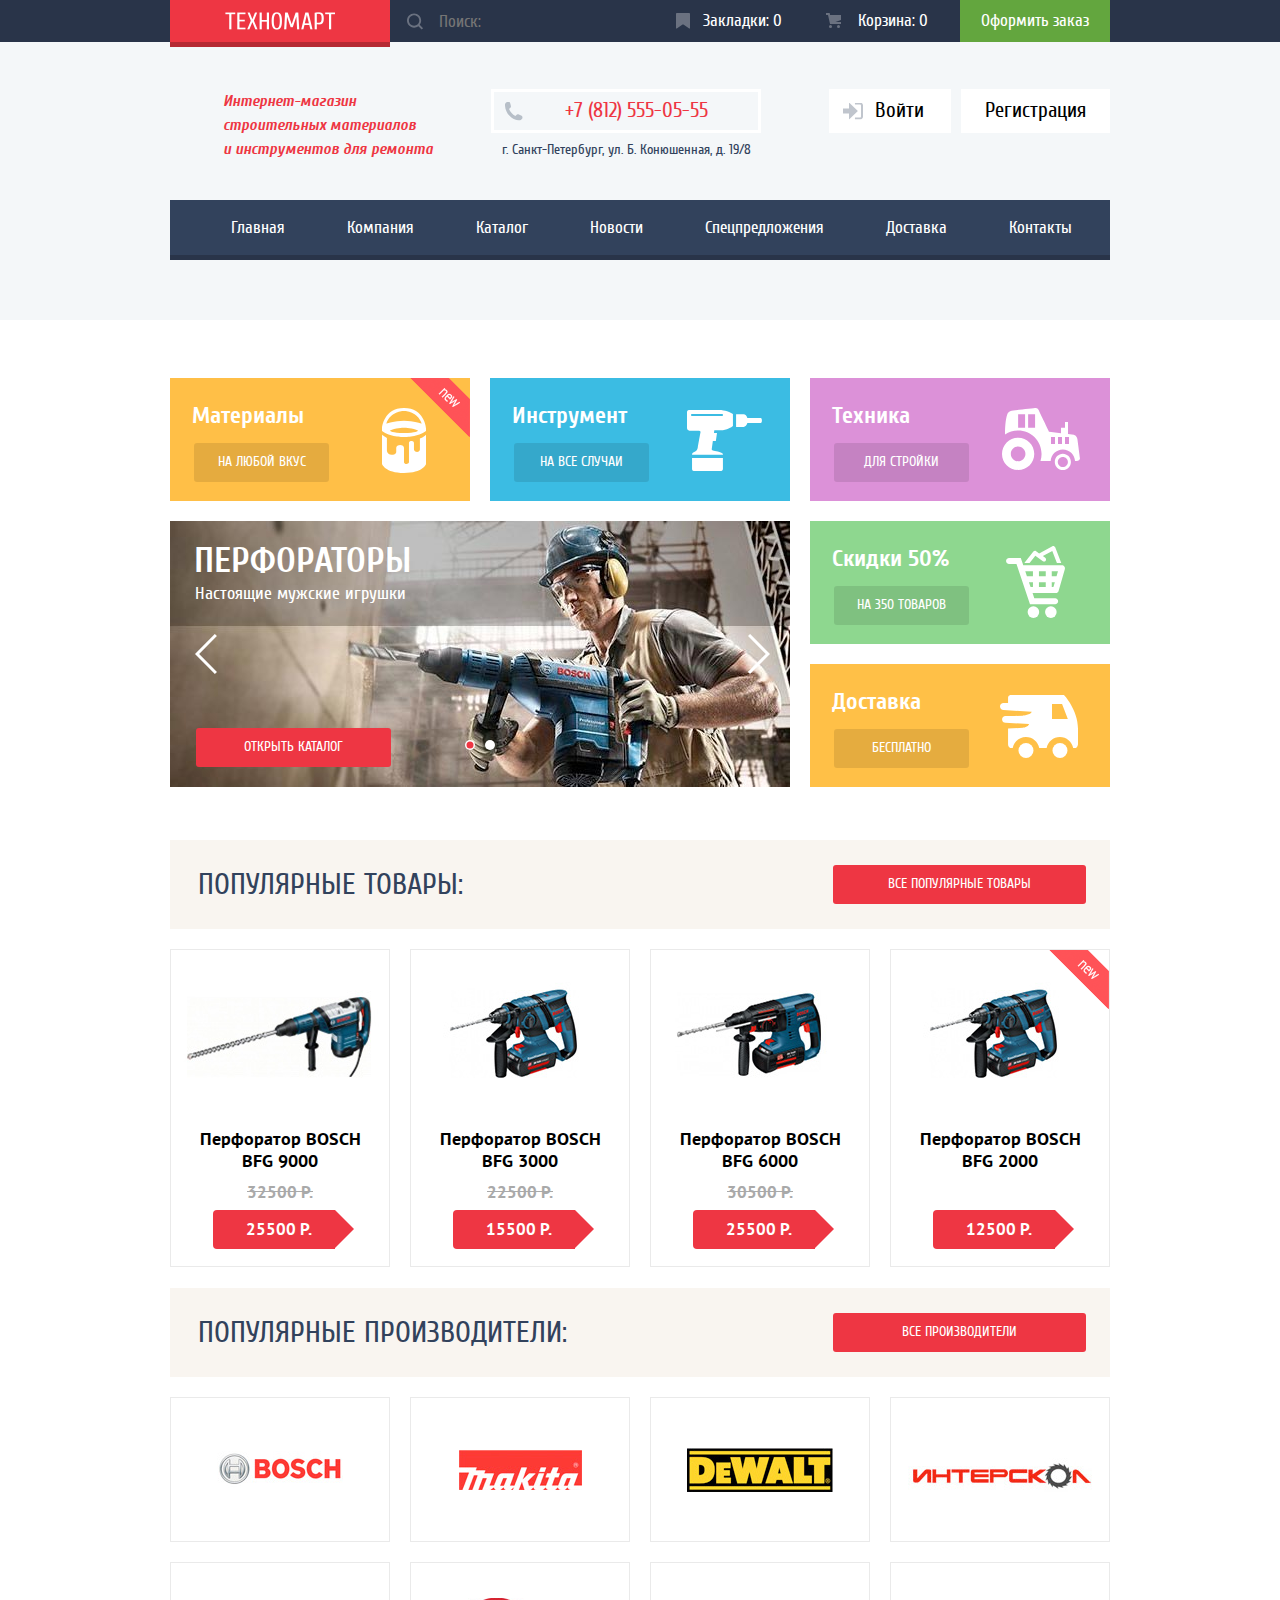
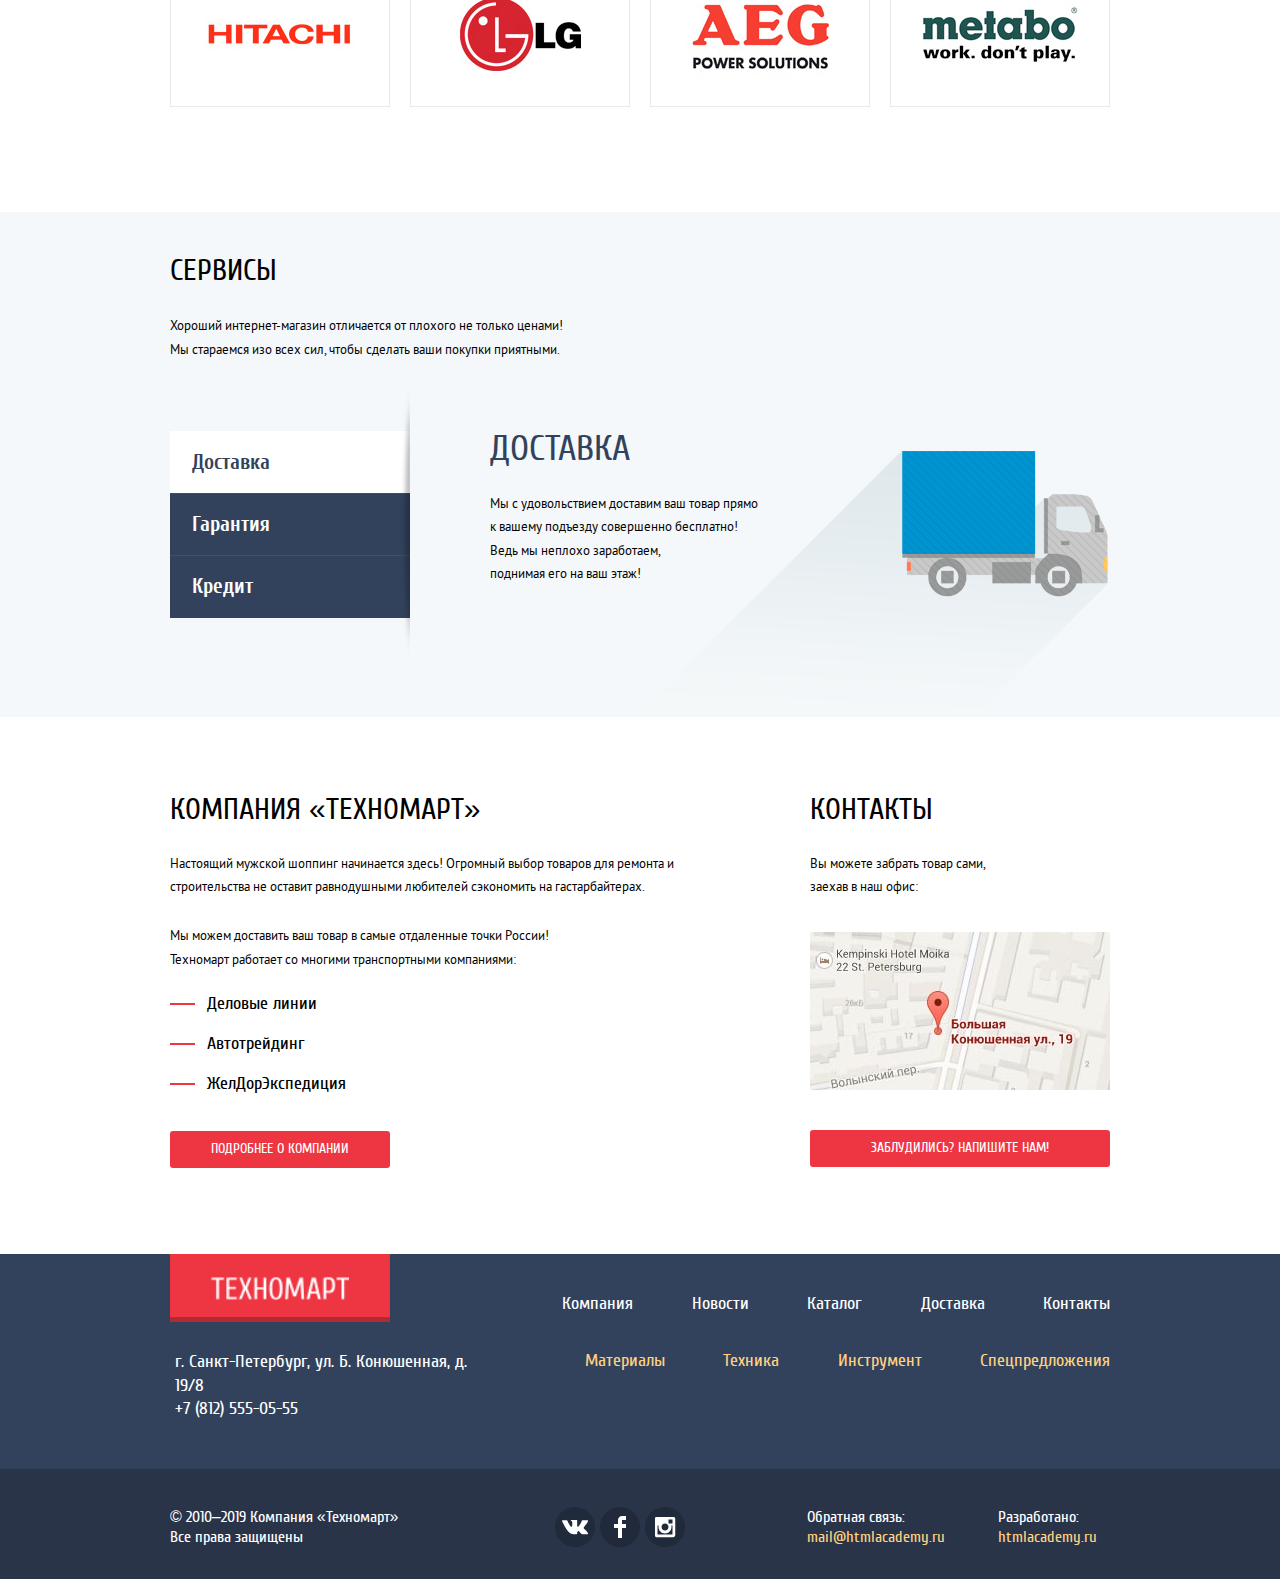
==== commit be96a020: "changed button on link, added hover effect" ====
--- a/index.html
+++ b/index.html
@@ -12,8 +12,8 @@
   <header class="header">
     <div class="header__wrapper">
       <div class="container container_flex">
-        <a class="header__logo-link"><img class="header__logo-img" src="img/logo-header.png" alt="Техномарт" width="110"
-            height="18"></a>
+        <a class="header__logo-link"><img class="header__logo-img" src="img/logo-header.png" width="110"
+          height="18" alt="Техномарт" ></a>
         <form class="search" action="https://echo.htmlacademy.ru" method="get">
           <input class="search__input" id="search" type="search" name="search" placeholder="Поиск:" required>
           <label class="search__label" for="search" aria-label="Поиск"></label>
@@ -108,7 +108,7 @@
         <a href="#" class="popular-link">Все популярные товары</a>
       </div>
       <div class="wrapper-product">
-        <article class="product" tabindex="0">
+        <article class="product">
           <h2 class="visually-hidden">Описание товара</h2>
           <section class="product__about">
             <img class="product__image" src="img/bosh-bfg-9000.jpg" width="218" height="170" alt="Перфоратор BOSCH BFG 9000">
@@ -117,11 +117,11 @@
             <p class="product__price">25500 Р.</p>
           </section>
           <div class="product__purchase">
-            <button class="product__purchase-buy">Купить</button>
-            <button class="product__purchase-bookmark">В закладки</button>
+            <a href="#buy" class="product__purchase-buy">Купить</a>
+            <a href="#bookmarks" class="product__purchase-bookmark">В закладки</a>
           </div>
         </article>
-        <article class="product" tabindex="0">
+        <article class="product">
           <h2 class="visually-hidden">Описание товара</h2>
           <section class="product__about">
             <img class="product__image" src="img/bosh-bfg-3000.jpg" width="218" height="170" alt="Перфоратор BOSCH BFG 3000">
@@ -130,11 +130,11 @@
             <p class="product__price">15500 Р.</p>
           </section>
           <div class="product__purchase">
-            <button class="product__purchase-buy">Купить</button>
-            <button class="product__purchase-bookmark">В закладки</button>
+            <a href="#buy" class="product__purchase-buy">Купить</a>
+            <a href="#bookmarks" class="product__purchase-bookmark">В закладки</a>
           </div>
         </article>
-        <article class="product" tabindex="0">
+        <article class="product">
           <h2 class="visually-hidden">Описание товара</h2>
           <section class="product__about">
             <img class="product__image" src="img/bosh-bfg-6000.jpg" width="218" height="170" alt="Перфоратор BOSCH BFG 6000">
@@ -143,11 +143,11 @@
             <p class="product__price">25500 Р.</p>
           </section>
           <div class="product__purchase">
-            <button class="product__purchase-buy">Купить</button>
-            <button class="product__purchase-bookmark">В закладки</button>
+            <a href="#buy" class="product__purchase-buy">Купить</a>
+            <a href="#bookmarks" class="product__purchase-bookmark">В закладки</a>
           </div>
         </article>
-        <article class="product product_new" tabindex="0">
+        <article class="product product_new">
           <h2 class="visually-hidden">Описание товара</h2>
           <section class="product__about">
             <img class="product__image" src="img/bosh-bfg-2000.jpg" width="218" height="170" alt="Перфоратор BOSCH BFG 2000">
@@ -156,11 +156,21 @@
             <p class="product__price">12500 Р.</p>
           </section>
           <div class="product__purchase">
-            <button class="product__purchase-buy">Купить</button>
-            <button class="product__purchase-bookmark">В закладки</button>
+            <a href="#buy" class="product__purchase-buy">Купить</a>
+            <a href="#bookmarks" class="product__purchase-bookmark">В закладки</a>
           </div>
         </article>
       </div>
+      <div class="popup-order">
+          <div class="wrapper-popup-order__title">
+            <p class="popup-order__title">Товар добавлен в корзину!</p>
+          </div>
+          <div class="wrapper-popup-order__link">
+            <a href="#" class="popup-order__link popup-modal__order_red">Оформить заказ</a>
+            <a href="#" class="popup-order__link">Продолжить покупки</a>
+          </div>
+          <button class="popup-order__close" aria-label="Закрыть"></button>
+        </div>
     </section>
     <section class="popular-manufacturers container">
       <div class="wrapper-row">
@@ -169,28 +179,28 @@
       </div>
       <div class="wrapper-manufacturers">
         <a href="#" class="manufacturers__link">
-          <img class="manufacturers__img" src="img/bosch.jpg" alt="Bosh">
-        </a>
-        <a href="#" class="manufacturers__link">
-          <img class="manufacturers__img" src="img/Makita.jpg" alt="Makita">
-        </a>
-        <a href="#" class="manufacturers__link">
-          <img class="manufacturers__img" src="img/DeWALT.jpg" alt="DeWALT">
-        </a>
-        <a href="#" class="manufacturers__link">
-          <img class="manufacturers__img" src="img/Interstol.jpg" alt="Интерскол">
-        </a>
-        <a href="#" class="manufacturers__link">
-          <img class="manufacturers__img" src="img/Hitachi.jpg" alt="Hitachi">
-        </a>
-        <a href="#" class="manufacturers__link">
-          <img class="manufacturers__img" src="img/LG.jpg" alt="LG">
-        </a>
-        <a href="#" class="manufacturers__link">
-          <img class="manufacturers__img" src="img/AEG.jpg" alt="AEG">
-        </a>
-        <a href="#" class="manufacturers__link">
-          <img class="manufacturers__img" src="img/Metabo.jpg" alt="Metabo">
+          <img class="manufacturers__img" src="img/bosch.jpg" width="126" height="37" alt="Bosch">
+        </a>
+        <a href="#" class="manufacturers__link">
+          <img class="manufacturers__img" src="img/Makita.jpg" width="123" height="40" alt="Makita">
+        </a>
+        <a href="#" class="manufacturers__link">
+          <img class="manufacturers__img" src="img/DeWALT.jpg" width="146" height="44" alt="DeWALT">
+        </a>
+        <a href="#" class="manufacturers__link">
+          <img class="manufacturers__img" src="img/Interstol.jpg" width="200" height="88" alt="Интерскол">
+        </a>
+        <a href="#" class="manufacturers__link">
+          <img class="manufacturers__img" src="img/Hitachi.jpg" width="169" height="31" alt="Hitachi">
+        </a>
+        <a href="#" class="manufacturers__link">
+          <img class="manufacturers__img" src="img/LG.jpg" width="121" height="73" alt="LG">
+        </a>
+        <a href="#" class="manufacturers__link">
+          <img class="manufacturers__img" src="img/AEG.jpg" width="151" height="96" alt="AEG">
+        </a>
+        <a href="#" class="manufacturers__link">
+          <img class="manufacturers__img" src="img/Metabo.jpg" width="204" height="69" alt="Metabo">
         </a>
       </div>
     </section>
@@ -251,10 +261,11 @@
       <div class="about__contacts">
         <h3 class="about__contacts-title">Контакты</h3>
         <p class="about__contacts-pick-up">Вы можете забрать товар сами,<br>заехав в наш офис:</p>
-        <img class="about__map" src="img/map-small.jpg" width="300" height="158" alt="г. Санкт-Петербург, ул. Б. Конюшенная, д. 19/8">
-        <button class="about__contacts-write-us">Заблудились? Напишите нам!</button>
+        <a href="https://api-maps.yandex.ru/services/constructor/1.0/static/?um=constructor%3Afa64608eda52ee902dcb11177acc6af42556fdec6747dbd28cc65c0f084d6217&amp;width=600&amp;height=450&amp;lang=ru_RU" class="about__map-link" target="_blank"><img class="about__map" src="img/map-small.jpg" width="300" height="158" alt="г. Санкт-Петербург, ул. Б. Конюшенная, д. 19/8"></a>
+        <a href="#write-us" class="about__contacts-write-us">Заблудились? Напишите нам!</a>
       </div>
       <div id="map" class="popup-map">
+        <img class="popup-map__img" src="img/map-big.jpg" width="940" height="446" alt="г. Санкт-Петербург, ул. Б. Конюшенная, д. 19/8">
         <button class="popup-map__close" aria-label="Закрыть"></button>
       </div>
       <div class="write-us">
@@ -323,8 +334,8 @@
       </div>
     </div>
   </footer>
+  <script src="https://api-maps.yandex.ru/2.1/?apikey=e5bbda38-1328-4438-9f35-6b2fd9695d7d&lang=ru_RU"></script>
   <script src="js/main.js"></script>
-  <script src="https://api-maps.yandex.ru/2.1/?apikey=e5bbda38-1328-4438-9f35-6b2fd9695d7d&lang=ru_RU"></script>
 </body>
 
 </html>
--- a/css/style.css
+++ b/css/style.css
@@ -824,7 +824,7 @@
   top: 0;
   content: "";
   border: 19px solid transparent;
-  border-left: 19px solid #ee3643;
+  border-left: 19.5px solid #ee3643;
 }
 
 .product__purchase {
@@ -841,6 +841,7 @@
 
 .product__purchase-buy {
   position: relative;
+  display: block;
   width: 135px;
   margin-bottom: 7px;
   padding: 11px 0px;
@@ -964,7 +965,7 @@
 }
 
 .services {
-  height: 500px;
+  margin-bottom: 70px;
   padding-top: 36px;
   padding-bottom: 99px;
   background-color: #f4f8fa;
@@ -972,6 +973,7 @@
 
 .services__title {
   margin: 0;
+  margin-bottom: 21px;
   font-size: 30px;
   font-weight: normal;
   text-transform: uppercase;
@@ -980,7 +982,6 @@
 .services__subtitle {
   width: 400px;
   margin: 0;
-  margin-top: 19px;
   font-family: "PT Sans", "Arial", sans-serif;
   font-size: 13px;
   line-height: 1.8;
@@ -1017,7 +1018,7 @@
   flex-direction: column;
   width: 240px;
   margin: 0;
-  margin-top: 72px;
+  margin-top: 70px;
 }
 
 .services__control::after {
@@ -1147,8 +1148,7 @@
   display: -webkit-flex;
   display: flex;
   justify-content: space-between;
-  margin-top: 73px;
-  margin-bottom: 85px;
+  margin-bottom: 86px;
 }
 
 .about__us {
@@ -1203,7 +1203,7 @@
   display: block;
   width: 220px;
   margin-top: 27px;
-  padding: 9px 0px;
+  padding: 8px 0px;
   font-size: 14px;
   color: #ffffff;
   text-align: center;
@@ -1247,9 +1247,10 @@
 
 .about__contacts-write-us {
   position: relative;
+  display: block;
   width: 100%;
   margin-top: 32px;
-  padding: 10px 0px;
+  padding: 8px 0px;
   font-size: 14px;
   color: #ffffff;
   text-align: center;
@@ -1277,20 +1278,23 @@
   left: 50%;
   width: 940px;
   height: 446px;
-  display: none;
-  background-image: url("../img/map-big.jpg");
-  background-repeat: no-repeat;
-  background-position: -250px -300px;
+  overflow: hidden;
   -webkit-transform: translateX(-50%);
   -ms-transform: translateX(-50%);
   transform: translateX(-50%);
   box-shadow: 0px 0px 14.72px 1.28px rgba(47, 42, 43, 0.5);
 }
 
+.popup-map__img {
+  position: absolute;
+  z-index: -1;
+}
+
 .popup-map__close {
   position: absolute;
   top: 13px;
-  right: -35px;
+  right: 10px;
+  z-index: 999;
   width: 21px;
   height: 21px;
   background-image: url("../img/icons/close-form.svg");
@@ -1302,6 +1306,10 @@
 
 .popup-map_display {
   display: block;
+}
+
+.ymaps-2-1-72-controls__toolbar_right {
+  margin-right: 34px;
 }
 
 .write-us {
@@ -1768,3 +1776,575 @@
   display: -webkit-flex;
   display: flex;
 }
+
+.breadcrumbs {
+  display: -webkit-box;
+  display: -ms-flexbox;
+  display: -webkit-flex;
+  display: flex;
+  margin: 20px 0px;
+  padding: 0;
+  list-style: none;
+}
+
+.breadcrumbs__link {
+  position: relative;
+  display: block;
+  margin-right: 40px;
+  font-family: "PT Sans", "Arial", sans-serif;
+  font-size: 13px;
+  line-height: 1.4;
+  color: #000000;
+  text-transform: uppercase;
+}
+
+.breadcrumbs .breadcrumbs__item:first-child .breadcrumbs__link {
+  margin-right: 54px;
+}
+
+.breadcrumbs .breadcrumbs__item:first-child .breadcrumbs__link::before {
+  position: absolute;
+  top: 3px;
+  left: -2px;
+  width: 15px;
+  height: 12px;
+  content: "";
+  background-image: url("../img/icons/icon-home.svg");
+  background-repeat: no-repeat;
+}
+
+.breadcrumbs .breadcrumbs__item:first-child .breadcrumbs__link::after {
+  right: -36px;
+}
+
+.breadcrumbs__trail::after {
+  position: absolute;
+  top: 3px;
+  right: -26px;
+  width: 8px;
+  height: 12px;
+  content: "";
+  background-image: url("../img/icons/icon-right-small.svg");
+  background-repeat: no-repeat;
+}
+
+.name-product {
+  margin-bottom: 20px;
+  padding: 23px 0px 23px 28px;
+  background-color: #f2f6f8;
+}
+
+.name-product__title {
+    margin: 0;
+    font-size: 30px;
+    font-weight: normal;
+    color: #32425c;
+    text-transform: uppercase;
+}
+
+.filters-product {
+  width: 220px;
+  margin-right: 20px;
+}
+
+.filters-product__price {
+  display: block;
+  margin-bottom: 15px;
+  padding: 9px 9px 9px 19px;
+  font-family: "PT Sans", "Arial", sans-serif;
+  font-size: 13px;
+  line-height: 1.4;
+  text-transform: uppercase;
+  background-color: #f7f3ec;
+  border-radius: 3px;
+}
+
+.filters-product__price-group {
+  margin: 0;
+  margin-bottom: 26px;
+  padding: 0;
+  border: none;
+}
+
+.filters-product__price-title {
+  margin-bottom: 15px;
+  font-family: "PT Sans", "Arial", sans-serif;
+  font-size: 17px;
+  font-weight: 700;
+  text-transform: uppercase;
+}
+
+.price-slider {
+  margin-bottom: 7px;
+  width: 100%;
+  padding: 40px 20px;
+  background-color: #f7f3ec;
+  border-radius: 3px;
+}
+
+.price-slider__line {
+  position: relative;
+  width: 100%;
+  height: 2px;
+  background-color: #d7dcde;
+}
+
+.price-slider__line-fill {
+  width: 90%;
+  height: 2px;
+  background-color: #00ca74;
+}
+
+.price-slider__control {
+  position: absolute;
+  top: 50%;
+  width: 20px;
+  height: 20px;
+  background-color: #ffffff;
+  border-radius: 50%;
+  box-shadow: 0px 3px 5px 0px rgba(0, 0, 0, 0.3);
+  -webkit-transform: translateY(-50%);
+  -ms-transform: translateY(-50%);
+  transform: translateY(-50%);
+  cursor: pointer;
+  outline: none;
+}
+
+.price-slider__control::after {
+  position: absolute;
+  top: 50%;
+  left: 50%;
+  width: 5px;
+  height: 5px;
+  content: "";
+  background-color: #ababab;
+  border-radius: 50%;
+  -webkit-transform: translate(-50%, -50%);
+  -ms-transform: translate(-50%, -50%);
+  transform: translate(-50%, -50%);
+}
+
+.price-slider__control-min {
+  left: 0;
+}
+
+.price-slider__control-max {
+  right: 10%;
+}
+
+.filters-product__price-item {
+  display: -webkit-box;
+  display: -ms-flexbox;
+  display: -webkit-flex;
+  display: flex;
+  justify-content: space-between;
+  height: 38px;
+}
+
+.filters-product__price-input {
+  width: 95px;
+  font-family: "PT Sans", "Arial", sans-serif;
+  font-size: 17px;
+  text-align: center;
+  background-color: #f7f3ec;
+  border: none;
+  border-radius: 3px;
+  outline: none;
+}
+
+.filters-product__choice {
+  display: none;
+}
+
+.separator {
+  width: 100%;
+  height: 1px;
+  background-color: #e5e5e5;
+  border: none;
+}
+
+.filters-product__group {
+  display: -webkit-box;
+  display: -ms-flexbox;
+  display: -webkit-flex;
+  display: flex;
+  flex-direction: column;
+  margin: 0;
+  margin-top: 20px;
+  margin-bottom: 5px;
+  padding: 0;
+  border: none;
+}
+
+.filters-product__group :last-child {
+  margin-bottom: 11px;
+}
+
+.filters-product__group-title {
+  margin-bottom: 15px;
+  font-family: "PT Sans", "Arial", sans-serif;
+  font-size: 17px;
+  font-weight: 700;
+  text-transform: uppercase;
+}
+
+.filters-product__manufacturers,
+.filters-product__type {
+  position: relative;
+  display: block;
+  margin-bottom: 18px;
+  padding-left: 35px;
+  font-family: "PT Sans", "Arial", sans-serif;
+  font-size: 15px;
+  text-transform: uppercase;
+  cursor: pointer;
+}
+
+.filters-product__manufacturers::before {
+  position: absolute;
+  top: 0;
+  left: 0;
+  width: 27px;
+  height: 23px;
+  content: "";
+  background-image: url("../img/icons/checkbox-off.svg");
+  background-repeat: no-repeat;
+  opacity: 0.3;
+}
+
+.filters-product__choice:checked + .filters-product__manufacturers::before {
+  background-image: url("../img/icons/checkbox-on.svg");
+}
+
+.filters-product__type::before {
+  position: absolute;
+  top: 0;
+  left: 0;
+  width: 25px;
+  height: 25px;
+  content: "";
+  background-image: url("../img/icons/radio-off.svg");
+  background-repeat: no-repeat;
+  opacity: 0.3;
+}
+
+.filters-product__manufacturers:hover::before,
+.filters-product__manufacturers:focus::before,
+.filters-product__type:hover::before,
+.filters-product__type:focus::before {
+  opacity: 0.4;
+}
+
+.filters-product__choice:checked + .filters-product__type::before {
+  background-image: url("../img/icons/radio-on.svg");
+}
+
+.filters-product__choice:disabled + .filters-product__manufacturers,
+.filters-product__choice:disabled + .filters-product__type {
+  color: rgba(0, 0, 0, 0.2);
+}
+
+
+.filters-product__choice:disabled + .filters-product__manufacturers::before {
+  opacity: 0.1;
+}
+
+.filters-product__choice:disabled + .filters-product__type::before {
+  opacity: 0.1;
+}
+
+.filters-product__show {
+  margin-top: 62px;
+  padding: 11px 38px;
+  font-family: "PT Sans", "Arial", sans-serif;
+  font-size: 13px;
+  text-transform: uppercase;
+  background-color: #ffffff;
+  border: 1px solid #e5e5e5;
+  border-radius: 3px;
+  cursor: pointer;
+}
+
+.catalog-product {
+  width: 700px;
+}
+
+.sorting {
+  display: -webkit-box;
+  display: -ms-flexbox;
+  display: -webkit-flex;
+  display: flex;
+  margin-bottom: 20px;
+  padding: 9px 9px 9px 19px;
+  background-color: #f7f3ec;
+  border-radius: 3px;
+}
+
+.sorting__title {
+  margin: 0;
+  font-family: "PT Sans", "Arial", sans-serif;
+  font-size: 13px;
+  font-weight: normal;
+  line-height: 1.4;
+  text-transform: uppercase;
+}
+
+.sorting__list {
+  display: -webkit-box;
+  display: -ms-flexbox;
+  display: -webkit-flex;
+  display: flex;
+  justify-content: space-between;
+  width: 100%;
+  margin: 0;
+  margin-left: 140px;
+  padding: 0;
+  list-style: none;
+}
+
+.sorting__link {
+  position: relative;
+  display: block;
+  font-family: "PT Sans", "Arial", sans-serif;
+  font-size: 13px;
+  font-weight: normal;
+  color: rgba(0, 0, 0, 0.3);
+  line-height: 1.3;
+  text-transform: uppercase;
+  border-bottom: 1px dotted #ee3643;
+  outline: none;
+}
+
+.sorting__link:hover,
+.sorting__link:focus {
+  color: rgba(0, 0, 0, 1);
+  border-bottom: 1px solid #ee3643;
+}
+
+.sorting__list :nth-child(2) {
+  margin-left: 21px;
+}
+
+.sorting__list :nth-child(3) {
+  margin-left: 15px;
+}
+
+.sorting__link-up,
+.sorting__link-down {
+  position: relative;
+  display: block;
+  outline: none;
+}
+
+.sorting__link-up::after {
+  position: absolute;
+  top: 4px;
+  left: -1px;
+  width: 11px;
+  height: 10px;
+  content: "";
+  background-image: url("../img/icons/icon-up-dir.svg");
+  background-repeat: no-repeat;
+  opacity: 0.5;
+}
+
+.sorting__link-down::after {
+  position: absolute;
+  top: 4px;
+  left: -18px;
+  width: 11px;
+  height: 10px;
+  content: "";
+  background-image: url("../img/icons/icon-down-dir.svg");
+  background-repeat: no-repeat;
+  opacity: 0.5;
+}
+
+.sorting__link-up_active::after {
+  opacity: 1;
+  background-image: url("../img/icons/icon-up-dir-red..svg");
+}
+
+.sorting__link-up:hover::after,
+.sorting__link-down:hover::after,
+.sorting__link-up:focus::after,
+.sorting__link-down:focus::after {
+  opacity: 1;
+}
+
+.sorting__link_active {
+  color: #ee3643;
+  border-bottom: none;
+}
+
+.popup-order {
+  position: fixed;
+  top: 10%;
+  left: 50%;
+  z-index: 996;
+  display: none;
+  width: 620px;
+  height: 282px;
+  background-color: #ffffff;
+  border-top: 7px solid #ee3643;
+  -webkit-transform: translateX(-50%);
+  -ms-transform: translateX(-50%);
+  transform: translateX(-50%);
+  box-shadow: 0px 0px 14.72px 1.28px rgba(47, 42, 43, 0.5);
+}
+
+.popup-order__close {
+  position: absolute;
+  top: 13px;
+  right: 10px;
+  z-index: 997;
+  width: 21px;
+  height: 21px;
+  background-image: url("../img/icons/close-form.svg");
+  background-repeat: no-repeat;
+  background-color: transparent;
+  border: none;
+  cursor: pointer;
+}
+
+.wrapper-popup-order__title {
+  padding: 50px 124px 68px 178px;
+}
+
+.popup-order__title {
+  position: relative;
+  margin: 0;
+  font-size: 30px;
+  font-weight: normal;
+}
+
+.popup-order__title::before {
+  position: absolute;
+  top: -10px;
+  left: -90px;;
+  width: 66px;
+  height: 66px;
+  content: "";
+  background-image: url("../img/icons/success.svg");
+  background-repeat: no-repeat;
+}
+
+.wrapper-popup-order__link {
+  display: -webkit-box;
+  display: -ms-flexbox;
+  display: -webkit-flex;
+  display: flex;
+  justify-content: center;
+  align-items: center;
+  width: 100%;
+  height: 112px;
+  background-color: #f1f1f1;
+}
+
+.popup-order__link {
+  display: block;
+  width: 220px;
+  margin: 0px 20px;
+  padding: 12px 0px;
+  font-size: 14px;
+  line-height: 1;
+  color: #000000;
+  text-align: center;
+  text-transform: uppercase;
+  background-color: #ffffff;
+  border-radius: 3px;
+  outline: none;
+}
+
+.popup-modal__order_red {
+  color: #ffffff;
+  background-color: #ee3643;
+}
+
+.popup-modal__order_red:hover,
+.popup-modal__order_red:focus {
+  background-color: #ca2c37;
+}
+
+.popup-modal__order_red:active {
+  background-color: #ba2732;
+}
+
+.popup-order_display {
+  display: block;
+}
+
+.page {
+  display: -webkit-box;
+  display: -ms-flexbox;
+  display: -webkit-flex;
+  display: flex;
+  margin-top: 30px;
+}
+
+.page__link {
+  display: -webkit-box;
+  display: -ms-flexbox;
+  display: -webkit-flex;
+  display: flex;
+  justify-content: center;
+  align-items: center;
+  width: 38px;
+  height: 38px;
+  margin-right: 10px;
+  font-family: "PT Sans", "Arial", sans-serif;
+  font-size: 13px;
+  color: #000000;
+  border: 1px solid #e5e5e5;
+  border-radius: 3px;
+  outline: none;
+}
+
+.page__link_active {
+  color: #ffffff;
+  background-color: #ee3643;
+  border: none;
+}
+
+.page__link-next {
+  width: 140px;
+  text-transform: uppercase;
+}
+
+.page__link:hover,
+.page__link:focus {
+  border: 1px solid #bdc6ca;
+}
+
+.page__link:active {
+  color: #000000;
+  border: 1px solid #ee3643;
+}
+
+.wrapper-about-product {
+  margin-top: 60px;
+  background-color: #f2f6f8;
+}
+
+.about-product {
+  padding-top: 57px;
+  padding-bottom: 68px;
+}
+
+.about-product__title,
+.about-product__subtitle {
+  margin: 0;
+}
+
+.about-product__title {
+  font-size: 30px;
+  font-weight: normal;
+  text-transform: uppercase;
+}
+
+.about-product__subtitle  {
+  margin-top: 19px;
+  font-family: "PT Sans", "Arial", sans-serif;
+  font-size: 13px;
+  line-height: 1.9;
+}
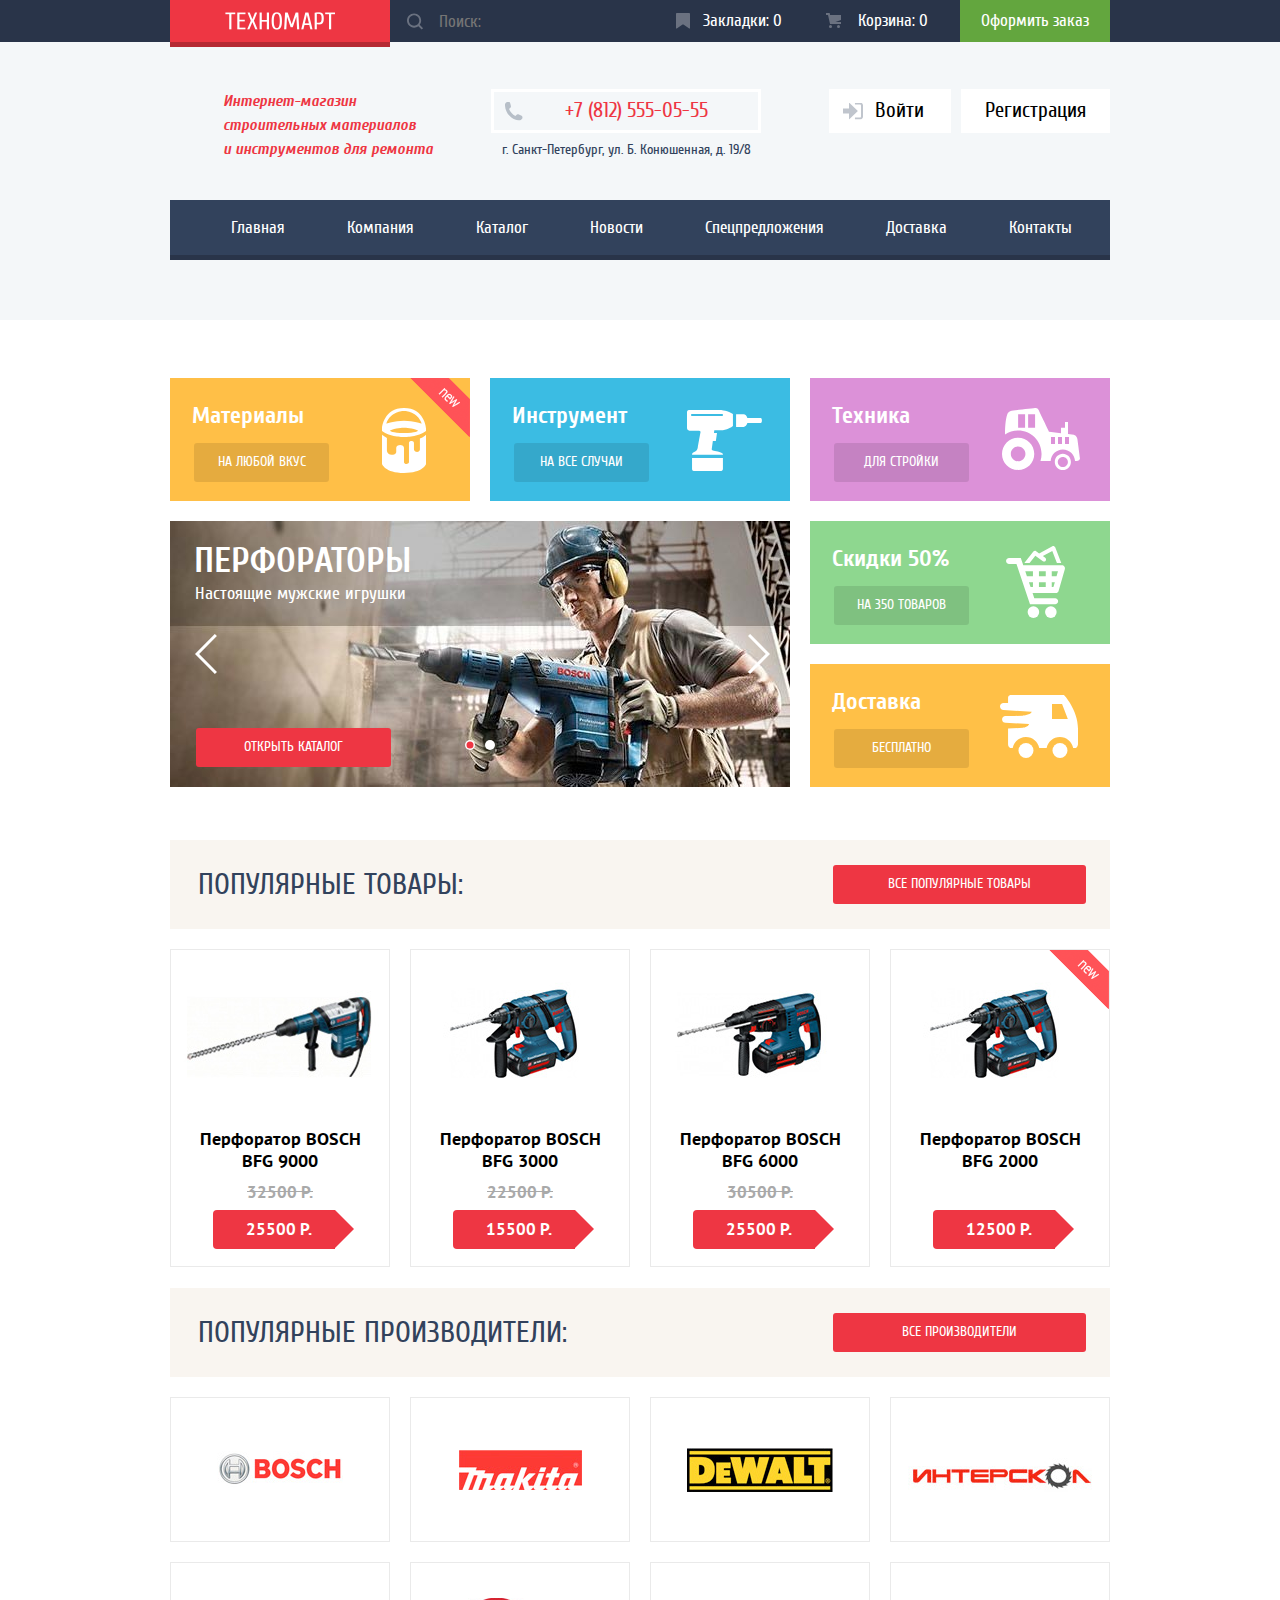
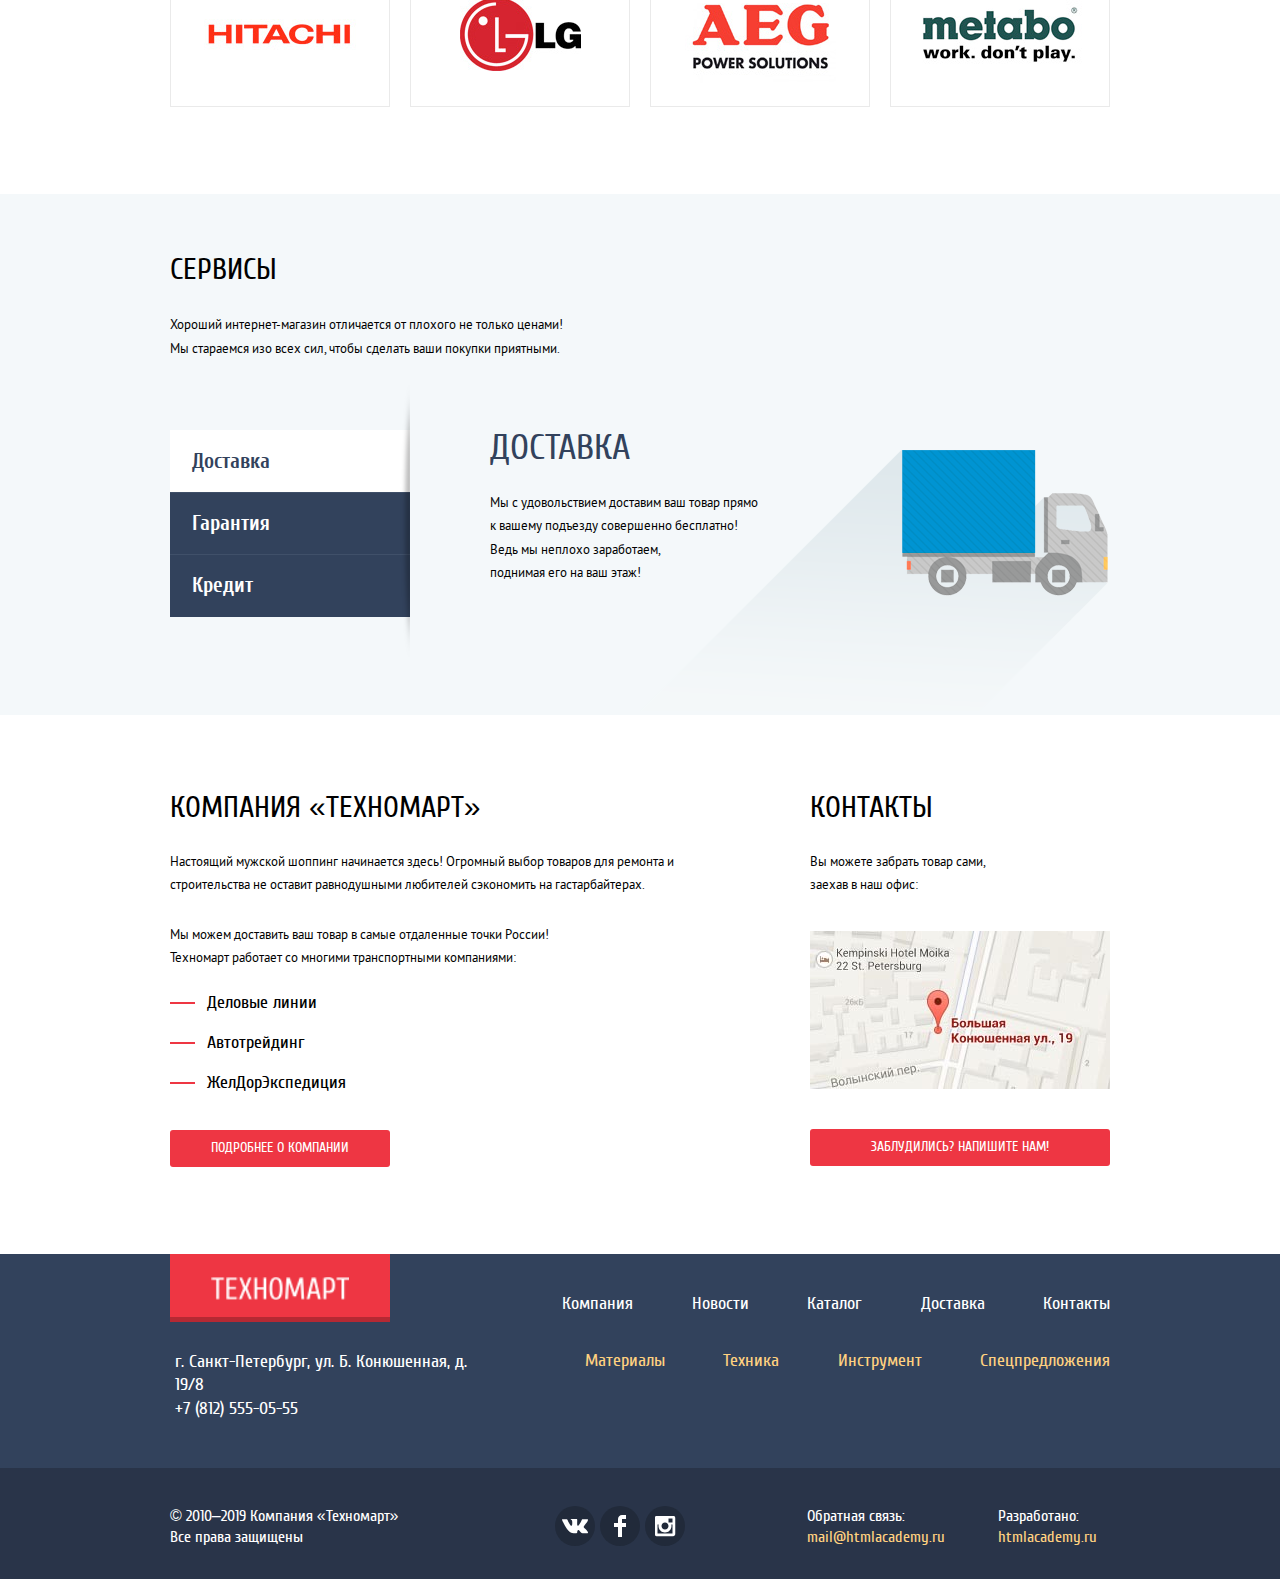
==== commit 457f1845: "added animation popup" ====
--- a/index.html
+++ b/index.html
@@ -261,7 +261,7 @@
       <div class="about__contacts">
         <h3 class="about__contacts-title">Контакты</h3>
         <p class="about__contacts-pick-up">Вы можете забрать товар сами,<br>заехав в наш офис:</p>
-        <a href="https://api-maps.yandex.ru/services/constructor/1.0/static/?um=constructor%3Afa64608eda52ee902dcb11177acc6af42556fdec6747dbd28cc65c0f084d6217&amp;width=600&amp;height=450&amp;lang=ru_RU" class="about__map-link" target="_blank"><img class="about__map" src="img/map-small.jpg" width="300" height="158" alt="г. Санкт-Петербург, ул. Б. Конюшенная, д. 19/8"></a>
+        <a href="https://yandex.ru/maps/2/saint-petersburg/?ll=30.324850%2C59.938803&source=constructorLink&um=constructor%3Afa64608eda52ee902dcb11177acc6af42556fdec6747dbd28cc65c0f084d6217&z=16" class="about__map-link" target="_blank"><img class="about__map" src="img/map-small.jpg" width="300" height="158" alt="г. Санкт-Петербург, ул. Б. Конюшенная, д. 19/8"></a>
         <a href="#write-us" class="about__contacts-write-us">Заблудились? Напишите нам!</a>
       </div>
       <div id="map" class="popup-map">
@@ -273,17 +273,15 @@
           <div class="wrapper-answer">
             <p class="wrapper-name">
               <label class="write-us__label" for="your-name">Ваше Имя:</label>
-              <input class="write-us__input" type="text" name="name" id="your-name" placeholder="Имя Фамилия" required>
+              <input class="write-us__input" type="text" name="name" id="your-name" placeholder="Имя Фамилия">
             </p>
             <p class="wrapper-email">
               <label class="write-us__label" for="your-email">Ваш email:</label>
-              <input class="write-us__input" type="email" name="email" id="your-email" placeholder="email@example.com"
-                required>
+              <input class="write-us__input" type="email" name="email" id="your-email" placeholder="email@example.com">
             </p>
             <p class="wrapper-text">
               <label class="write-us__label" for="your-text">Текст письма:</label>
-              <textarea class="write-us__textarea" name="text" id="your-text" cols="61" rows="6" placeholder="В свободной форме"
-                required></textarea>
+              <textarea class="write-us__textarea" name="text" id="your-text" cols="61" rows="6" placeholder="В свободной форме"></textarea>
             </p>
           </div>
           <div class="wrapper-answer-btn">
--- a/css/style.css
+++ b/css/style.css
@@ -55,12 +55,14 @@
 }
 
 html {
+  -webkit-box-sizing: border-box;
   box-sizing: border-box;
 }
 
 *,
 *::before,
 *::after {
+  -webkit-box-sizing: inherit;
   box-sizing: inherit;
 }
 
@@ -98,7 +100,6 @@
 .container_flex {
   display: -webkit-box;
   display: -ms-flexbox;
-  display: -webkit-flex;
   display: flex;
 }
 
@@ -106,14 +107,18 @@
   position: relative;
   display: -webkit-box;
   display: -ms-flexbox;
-  display: -webkit-flex;
-  display: flex;
+  display: flex;
+  -webkit-box-pack: center;
+  -ms-flex-pack: center;
   justify-content: center;
+  -webkit-box-align: center;
+  -ms-flex-align: center;
   align-items: center;
   width: 220px;
   height: 42px;
   background-color: #ee3643;
   outline: none;
+  -webkit-box-shadow: 0 5px 0px #b52933;
   box-shadow: 0 5px 0px #b52933;
 }
 
@@ -129,7 +134,6 @@
 .user-order {
   display: -webkit-box;
   display: -ms-flexbox;
-  display: -webkit-flex;
   display: flex;
 }
 
@@ -280,7 +284,6 @@
 .substrate .container_flex {
   display: -webkit-box;
   display: -ms-flexbox;
-  display: -webkit-flex;
   display: flex;
   height: 158px;
   padding: 47px 0px;
@@ -344,7 +347,6 @@
 .user__navigation {
   display: -webkit-box;
   display: -ms-flexbox;
-  display: -webkit-flex;
   display: flex;
   margin: 0;
   padding: 0;
@@ -423,8 +425,8 @@
 .main-navigation__list {
   display: -webkit-box;
   display: -ms-flexbox;
-  display: -webkit-flex;
-  display: flex;
+  display: flex;
+  -ms-flex-pack: distribute;
   justify-content: space-around;
   margin: 0;
   padding: 0;
@@ -453,8 +455,8 @@
 .offers {
   display: -webkit-box;
   display: -ms-flexbox;
-  display: -webkit-flex;
-  display: flex;
+  display: flex;
+  -ms-flex-wrap: wrap;
   flex-wrap: wrap;
   margin-top: 58px;
   margin-bottom: 53px;
@@ -678,7 +680,6 @@
   position: absolute;
   display: -webkit-box;
   display: -ms-flexbox;
-  display: -webkit-flex;
   display: flex;
   bottom: 37px;
   left: 50%;
@@ -714,8 +715,9 @@
 .wrapper-row {
   display: -webkit-box;
   display: -ms-flexbox;
-  display: -webkit-flex;
-  display: flex;
+  display: flex;
+  -webkit-box-align: center;
+  -ms-flex-align: center;
   align-items: center;
   height: 89px;
   margin-bottom: 20px;
@@ -760,9 +762,11 @@
 .wrapper-product {
   display: -webkit-box;
   display: -ms-flexbox;
-  display: -webkit-flex;
-  display: flex;
+  display: flex;
+  -webkit-box-pack: justify;
+  -ms-flex-pack: justify;
   justify-content: space-between;
+  -ms-flex-wrap: wrap;
   flex-wrap: wrap;
   text-align: center;
 }
@@ -807,7 +811,7 @@
   margin: 0;
   margin-left: 42px;
   margin-top: 11px;
-  padding: 5px 5px 5px 15px ;
+  padding: 5px 5px 5px 15px;
   font-family: "PT Sans", sans-serif;
   font-weight: 700;
   color: #fff;
@@ -830,8 +834,15 @@
 .product__purchase {
   position: absolute;
   display: none;
+  -webkit-box-orient: vertical;
+  -webkit-box-direction: normal;
+  -ms-flex-direction: column;
   flex-direction: column;
+  -webkit-box-pack: center;
+  -ms-flex-pack: center;
   justify-content: center;
+  -webkit-box-align: center;
+  -ms-flex-align: center;
   align-items: center;
   top: 0;
   width: 218px;
@@ -850,6 +861,7 @@
   color: rgba(255, 255, 255, 1);
   border: none;
   border-radius: 3px;
+  -webkit-box-shadow: inset 0px -3px 0 0 #367315;
   box-shadow: inset 0px -3px 0 0 #367315;
   background-color: #63a63e;
   cursor: pointer;
@@ -920,6 +932,7 @@
 
 .product:hover,
 .product:focus {
+  -webkit-box-shadow: 0px 5px 25px 0 rgba(41, 52, 73, 0.5);
   box-shadow: 0px 5px 25px 0 rgba(41, 52, 73, 0.5)
 }
 
@@ -927,20 +940,21 @@
 .product:focus .product__purchase {
   display: -webkit-box;
   display: -ms-flexbox;
-  display: -webkit-flex;
   display: flex;
 }
 
 .popular-manufacturers {
-  margin-bottom: 85px;
+  margin-bottom: 67px;
 }
 
 .wrapper-manufacturers {
   display: -webkit-box;
   display: -ms-flexbox;
-  display: -webkit-flex;
-  display: flex;
+  display: flex;
+  -ms-flex-wrap: wrap;
   flex-wrap: wrap;
+  -webkit-box-pack: justify;
+  -ms-flex-pack: justify;
   justify-content: space-between;
   margin-top: 20px;
 }
@@ -948,9 +962,12 @@
 .manufacturers__link {
   display: -webkit-box;
   display: -ms-flexbox;
-  display: -webkit-flex;
-  display: flex;
+  display: flex;
+  -webkit-box-pack: center;
+  -ms-flex-pack: center;
   justify-content: center;
+  -webkit-box-align: center;
+  -ms-flex-align: center;
   align-items: center;
   width: 220px;
   height: 145px;
@@ -961,12 +978,13 @@
 
 .manufacturers__link:hover,
 .manufacturers__link:focus {
+  -webkit-box-shadow: 0px 5px 25px 0 rgba(41, 52, 73, 0.5);
   box-shadow: 0px 5px 25px 0 rgba(41, 52, 73, 0.5)
 }
 
 .services {
   margin-bottom: 70px;
-  padding-top: 36px;
+  padding-top: 53px;
   padding-bottom: 99px;
   background-color: #f4f8fa;
 }
@@ -990,8 +1008,8 @@
 .wrapper-service {
   display: -webkit-box;
   display: -ms-flexbox;
-  display: -webkit-flex;
-  display: flex;
+  display: flex;
+  height: 256px;
 }
 
 .services__block {
@@ -1013,8 +1031,10 @@
   position: relative;
   display: -webkit-box;
   display: -ms-flexbox;
-  display: -webkit-flex;
-  display: flex;
+  display: flex;
+  -webkit-box-orient: vertical;
+  -webkit-box-direction: normal;
+  -ms-flex-direction: column;
   flex-direction: column;
   width: 240px;
   margin: 0;
@@ -1040,18 +1060,24 @@
   text-align: left;
   background-color: #32425c;
   border: none;
+  -webkit-box-shadow: 0px 1px 0 0 #293449,
+    inset 0px 1px 0 0 #405069;
   box-shadow: 0px 1px 0 0 #293449,
     inset 0px 1px 0 0 #405069;
   cursor: pointer;
   outline: none;
+  o
 }
 
 .services__control :first-child {
+  -webkit-box-shadow: 0px 1px 0 0 #ffffff,
+    inset 0px 1px 0 0 #ffffff;
   box-shadow: 0px 1px 0 0 #ffffff,
     inset 0px 1px 0 0 #ffffff;
 }
 
 .services__control :last-child {
+  -webkit-box-shadow: inset 0px 1px 0 0 #405069;
   box-shadow: inset 0px 1px 0 0 #405069;
 }
 
@@ -1079,10 +1105,12 @@
 }
 
 .services__block-subtitle {
+  max-height: 150px;
   margin-top: 16px;
   font-family: "PT Sans", "Arial", sans-serif;
   font-size: 13px;
   line-height: 1.8;
+  overflow: hidden;
 }
 
 .services__block-delivery::after {
@@ -1145,10 +1173,11 @@
 .about {
   display: -webkit-box;
   display: -ms-flexbox;
-  display: -webkit-flex;
-  display: flex;
+  display: flex;
+  -webkit-box-pack: justify;
+  -ms-flex-pack: justify;
   justify-content: space-between;
-  margin-bottom: 86px;
+  margin-bottom: 87px;
 }
 
 .about__us {
@@ -1282,6 +1311,7 @@
   -webkit-transform: translateX(-50%);
   -ms-transform: translateX(-50%);
   transform: translateX(-50%);
+  -webkit-box-shadow: 0px 0px 14.72px 1.28px rgba(47, 42, 43, 0.5);
   box-shadow: 0px 0px 14.72px 1.28px rgba(47, 42, 43, 0.5);
 }
 
@@ -1325,18 +1355,26 @@
   -webkit-transform: translateX(-50%);
   -ms-transform: translateX(-50%);
   transform: translateX(-50%);
+  -webkit-box-shadow: 0px 20px 40px 0 rgba(0, 0, 0, 0.75);
   box-shadow: 0px 20px 40px 0 rgba(0, 0, 0, 0.75);
 }
 
 .write-us_display {
   display: block;
+  -webkit-animation: bounce 0.6s;
+  animation: bounce 0.6s;
+}
+
+.write-us_error {
+  -webkit-animation: shake 0.6s;
+  animation: shake 0.6s;
 }
 
 .wrapper-answer {
   display: -webkit-box;
   display: -ms-flexbox;
-  display: -webkit-flex;
-  display: flex;
+  display: flex;
+  -ms-flex-wrap: wrap;
   flex-wrap: wrap;
   padding: 55px 80px 37px 80px;
 }
@@ -1429,7 +1467,6 @@
 .footer__top {
   display: -webkit-box;
   display: -ms-flexbox;
-  display: -webkit-flex;
   display: flex;
   padding-bottom: 48px;
 }
@@ -1437,13 +1474,17 @@
 .footer__top-logo-link {
   display: -webkit-box;
   display: -ms-flexbox;
-  display: -webkit-flex;
-  display: flex;
+  display: flex;
+  -webkit-box-pack: center;
+  -ms-flex-pack: center;
   justify-content: center;
+  -webkit-box-align: center;
+  -ms-flex-align: center;
   align-items: center;
   width: 220px;
   height: 68px;
   background-color: #ee3643;
+  -webkit-box-shadow: inset 0 -5px 0px #b52933;
   box-shadow: inset 0 -5px 0px #b52933;
   cursor: pointer;
 }
@@ -1459,8 +1500,9 @@
 .footer__top-navigation {
   display: -webkit-box;
   display: -ms-flexbox;
-  display: -webkit-flex;
-  display: flex;
+  display: flex;
+  -webkit-box-pack: justify;
+  -ms-flex-pack: justify;
   justify-content: space-between;
   width: 548px;
   margin: 0;
@@ -1478,8 +1520,9 @@
 .footer__bottom-navigation {
   display: -webkit-box;
   display: -ms-flexbox;
-  display: -webkit-flex;
-  display: flex;
+  display: flex;
+  -webkit-box-pack: justify;
+  -ms-flex-pack: justify;
   justify-content: space-between;
   width: 525px;
   margin: 0;
@@ -1518,8 +1561,9 @@
 .footer__bottom {
   display: -webkit-box;
   display: -ms-flexbox;
-  display: -webkit-flex;
-  display: flex;
+  display: flex;
+  -webkit-box-pack: justify;
+  -ms-flex-pack: justify;
   justify-content: space-between;
   padding-top: 38px;
   padding-bottom: 31px;
@@ -1537,7 +1581,6 @@
 .footer__bottom-social {
   display: -webkit-box;
   display: -ms-flexbox;
-  display: -webkit-flex;
   display: flex;
   margin: 0;
   margin-left: 104px;
@@ -1660,8 +1703,8 @@
   position: relative;
   display: -webkit-box;
   display: -ms-flexbox;
-  display: -webkit-flex;
-  display: flex;
+  display: flex;
+  -ms-flex-wrap: wrap;
   flex-wrap: wrap;
   width: 299px;
   margin: 0;
@@ -1743,9 +1786,9 @@
 }
 
 .user__navigation-logged-in-link:hover::before,
-.user__navigation-logged-in-link:hover + .user__navigation-out-link::before,
+.user__navigation-logged-in-link:hover+.user__navigation-out-link::before,
 .user__navigation-logged-in-link:focus::before,
-.user__navigation-logged-in-link:focus + .user__navigation-out-link::before {
+.user__navigation-logged-in-link:focus+.user__navigation-out-link::before {
   opacity: 1;
 }
 
@@ -1754,7 +1797,7 @@
 }
 
 .user__navigation-logged-in-link:active::before,
-.user__navigation-logged-in-link:active + .user__navigation-out-link::before {
+.user__navigation-logged-in-link:active+.user__navigation-out-link::before {
   opacity: 0.3;
 }
 
@@ -1773,14 +1816,12 @@
 .wrapper-col {
   display: -webkit-box;
   display: -ms-flexbox;
-  display: -webkit-flex;
   display: flex;
 }
 
 .breadcrumbs {
   display: -webkit-box;
   display: -ms-flexbox;
-  display: -webkit-flex;
   display: flex;
   margin: 20px 0px;
   padding: 0;
@@ -1835,11 +1876,11 @@
 }
 
 .name-product__title {
-    margin: 0;
-    font-size: 30px;
-    font-weight: normal;
-    color: #32425c;
-    text-transform: uppercase;
+  margin: 0;
+  font-size: 30px;
+  font-weight: normal;
+  color: #32425c;
+  text-transform: uppercase;
 }
 
 .filters-product {
@@ -1902,6 +1943,7 @@
   height: 20px;
   background-color: #ffffff;
   border-radius: 50%;
+  -webkit-box-shadow: 0px 3px 5px 0px rgba(0, 0, 0, 0.3);
   box-shadow: 0px 3px 5px 0px rgba(0, 0, 0, 0.3);
   -webkit-transform: translateY(-50%);
   -ms-transform: translateY(-50%);
@@ -1935,8 +1977,9 @@
 .filters-product__price-item {
   display: -webkit-box;
   display: -ms-flexbox;
-  display: -webkit-flex;
-  display: flex;
+  display: flex;
+  -webkit-box-pack: justify;
+  -ms-flex-pack: justify;
   justify-content: space-between;
   height: 38px;
 }
@@ -1966,8 +2009,10 @@
 .filters-product__group {
   display: -webkit-box;
   display: -ms-flexbox;
-  display: -webkit-flex;
-  display: flex;
+  display: flex;
+  -webkit-box-orient: vertical;
+  -webkit-box-direction: normal;
+  -ms-flex-direction: column;
   flex-direction: column;
   margin: 0;
   margin-top: 20px;
@@ -2012,7 +2057,7 @@
   opacity: 0.3;
 }
 
-.filters-product__choice:checked + .filters-product__manufacturers::before {
+.filters-product__choice:checked+.filters-product__manufacturers::before {
   background-image: url("../img/icons/checkbox-on.svg");
 }
 
@@ -2035,21 +2080,21 @@
   opacity: 0.4;
 }
 
-.filters-product__choice:checked + .filters-product__type::before {
+.filters-product__choice:checked+.filters-product__type::before {
   background-image: url("../img/icons/radio-on.svg");
 }
 
-.filters-product__choice:disabled + .filters-product__manufacturers,
-.filters-product__choice:disabled + .filters-product__type {
+.filters-product__choice:disabled+.filters-product__manufacturers,
+.filters-product__choice:disabled+.filters-product__type {
   color: rgba(0, 0, 0, 0.2);
 }
 
 
-.filters-product__choice:disabled + .filters-product__manufacturers::before {
+.filters-product__choice:disabled+.filters-product__manufacturers::before {
   opacity: 0.1;
 }
 
-.filters-product__choice:disabled + .filters-product__type::before {
+.filters-product__choice:disabled+.filters-product__type::before {
   opacity: 0.1;
 }
 
@@ -2072,7 +2117,6 @@
 .sorting {
   display: -webkit-box;
   display: -ms-flexbox;
-  display: -webkit-flex;
   display: flex;
   margin-bottom: 20px;
   padding: 9px 9px 9px 19px;
@@ -2092,8 +2136,9 @@
 .sorting__list {
   display: -webkit-box;
   display: -ms-flexbox;
-  display: -webkit-flex;
-  display: flex;
+  display: flex;
+  -webkit-box-pack: justify;
+  -ms-flex-pack: justify;
   justify-content: space-between;
   width: 100%;
   margin: 0;
@@ -2190,6 +2235,7 @@
   -webkit-transform: translateX(-50%);
   -ms-transform: translateX(-50%);
   transform: translateX(-50%);
+  -webkit-box-shadow: 0px 0px 14.72px 1.28px rgba(47, 42, 43, 0.5);
   box-shadow: 0px 0px 14.72px 1.28px rgba(47, 42, 43, 0.5);
 }
 
@@ -2221,7 +2267,8 @@
 .popup-order__title::before {
   position: absolute;
   top: -10px;
-  left: -90px;;
+  left: -90px;
+  ;
   width: 66px;
   height: 66px;
   content: "";
@@ -2232,9 +2279,12 @@
 .wrapper-popup-order__link {
   display: -webkit-box;
   display: -ms-flexbox;
-  display: -webkit-flex;
-  display: flex;
+  display: flex;
+  -webkit-box-pack: center;
+  -ms-flex-pack: center;
   justify-content: center;
+  -webkit-box-align: center;
+  -ms-flex-align: center;
   align-items: center;
   width: 100%;
   height: 112px;
@@ -2272,12 +2322,13 @@
 
 .popup-order_display {
   display: block;
+  -webkit-animation: bounce 0.6s;
+  animation: bounce 0.6s;
 }
 
 .page {
   display: -webkit-box;
   display: -ms-flexbox;
-  display: -webkit-flex;
   display: flex;
   margin-top: 30px;
 }
@@ -2285,9 +2336,12 @@
 .page__link {
   display: -webkit-box;
   display: -ms-flexbox;
-  display: -webkit-flex;
-  display: flex;
+  display: flex;
+  -webkit-box-pack: center;
+  -ms-flex-pack: center;
   justify-content: center;
+  -webkit-box-align: center;
+  -ms-flex-align: center;
   align-items: center;
   width: 38px;
   height: 38px;
@@ -2342,9 +2396,154 @@
   text-transform: uppercase;
 }
 
-.about-product__subtitle  {
+.about-product__subtitle {
   margin-top: 19px;
   font-family: "PT Sans", "Arial", sans-serif;
   font-size: 13px;
   line-height: 1.9;
 }
+
+/* Анимация попапов */
+
+@-webkit-keyframes bounce {
+
+  from,
+  60%,
+  75%,
+  90%,
+  to {
+    -webkit-animation-timing-function: cubic-bezier(0, 0.61, 0.355, 1);
+    animation-timing-function: cubic-bezier(0, 0.61, 0.355, 1);
+  }
+
+  0% {
+    -webkit-transform: translate(-50%, -3000px);
+    -ms-transform: translate(-50%, -3000px);
+    transform: translate(-50%, -3000px);
+  }
+
+  60% {
+    -webkit-transform: translate(-50%, 25px);
+    -ms-transform: translate(-50%, 25px);
+    transform: translate(-50%, 25px);
+  }
+
+  75% {
+    -webkit-transform: translate(-50%, -10px);
+    -ms-transform: translate(-50%, -10px);
+    transform: translate3d(-50%, -10px);
+  }
+
+  90% {
+    -webkit-transform: translate(-50%, 5px);
+    -ms-transform: translate(-50%, 5px);
+    transform: translate(-50%, 5px);
+  }
+
+  to {
+    -webkit-transform: translate(-50%, 0);
+    -ms-transform: translate(-50%, 0);
+    transform: translate(-50%, 0);
+  }
+
+}
+
+@keyframes bounce {
+
+  from,
+  60%,
+  75%,
+  90%,
+  to {
+    -webkit-animation-timing-function: cubic-bezier(0, 0.61, 0.355, 1);
+    animation-timing-function: cubic-bezier(0, 0.61, 0.355, 1);
+  }
+
+  0% {
+    -webkit-transform: translate(-50%, -3000px);
+    -ms-transform: translate(-50%, -3000px);
+    transform: translate(-50%, -3000px);
+  }
+
+  60% {
+    -webkit-transform: translate(-50%, 25px);
+    -ms-transform: translate(-50%, 25px);
+    transform: translate(-50%, 25px);
+  }
+
+  75% {
+    -webkit-transform: translate(-50%, -10px);
+    -ms-transform: translate(-50%, -10px);
+    transform: translate3d(-50%, -10px);
+  }
+
+  90% {
+    -webkit-transform: translate(-50%, 5px);
+    -ms-transform: translate(-50%, 5px);
+    transform: translate(-50%, 5px);
+  }
+
+  to {
+    -webkit-transform: translate(-50%, 0);
+    -ms-transform: translate(-50%, 0);
+    transform: translate(-50%, 0);
+  }
+}
+
+@-webkit-keyframes shake {
+
+  from,
+  to {
+    -webkit-transform: translate(-50%, 0);
+    -ms-transform: translate(-50%, 0);
+    transform: translate(-50%, 0);
+  }
+
+  10%,
+  30%,
+  50%,
+  70%,
+  90% {
+    -webkit-transform: translate(-51%, 0);
+    -ms-transform: translate(-51%, 0);
+    transform: translate(-51%, 0);
+  }
+
+  20%,
+  40%,
+  60%,
+  80% {
+    -webkit-transform: translate(-49%, 0);
+    -ms-transform: translate(-49%, 0);
+    transform: translate(-49%, 0);
+  }
+}
+
+@keyframes shake {
+
+  from,
+  to {
+    -webkit-transform: translate(-50%, 0);
+    -ms-transform: translate(-50%, 0);
+    transform: translate(-50%, 0);
+  }
+
+  10%,
+  30%,
+  50%,
+  70%,
+  90% {
+    -webkit-transform: translate(-51%, 0);
+    -ms-transform: translate(-51%, 0);
+    transform: translate(-51%, 0);
+  }
+
+  20%,
+  40%,
+  60%,
+  80% {
+    -webkit-transform: translate(-49%, 0);
+    -ms-transform: translate(-49%, 0);
+    transform: translate(-49%, 0);
+  }
+}
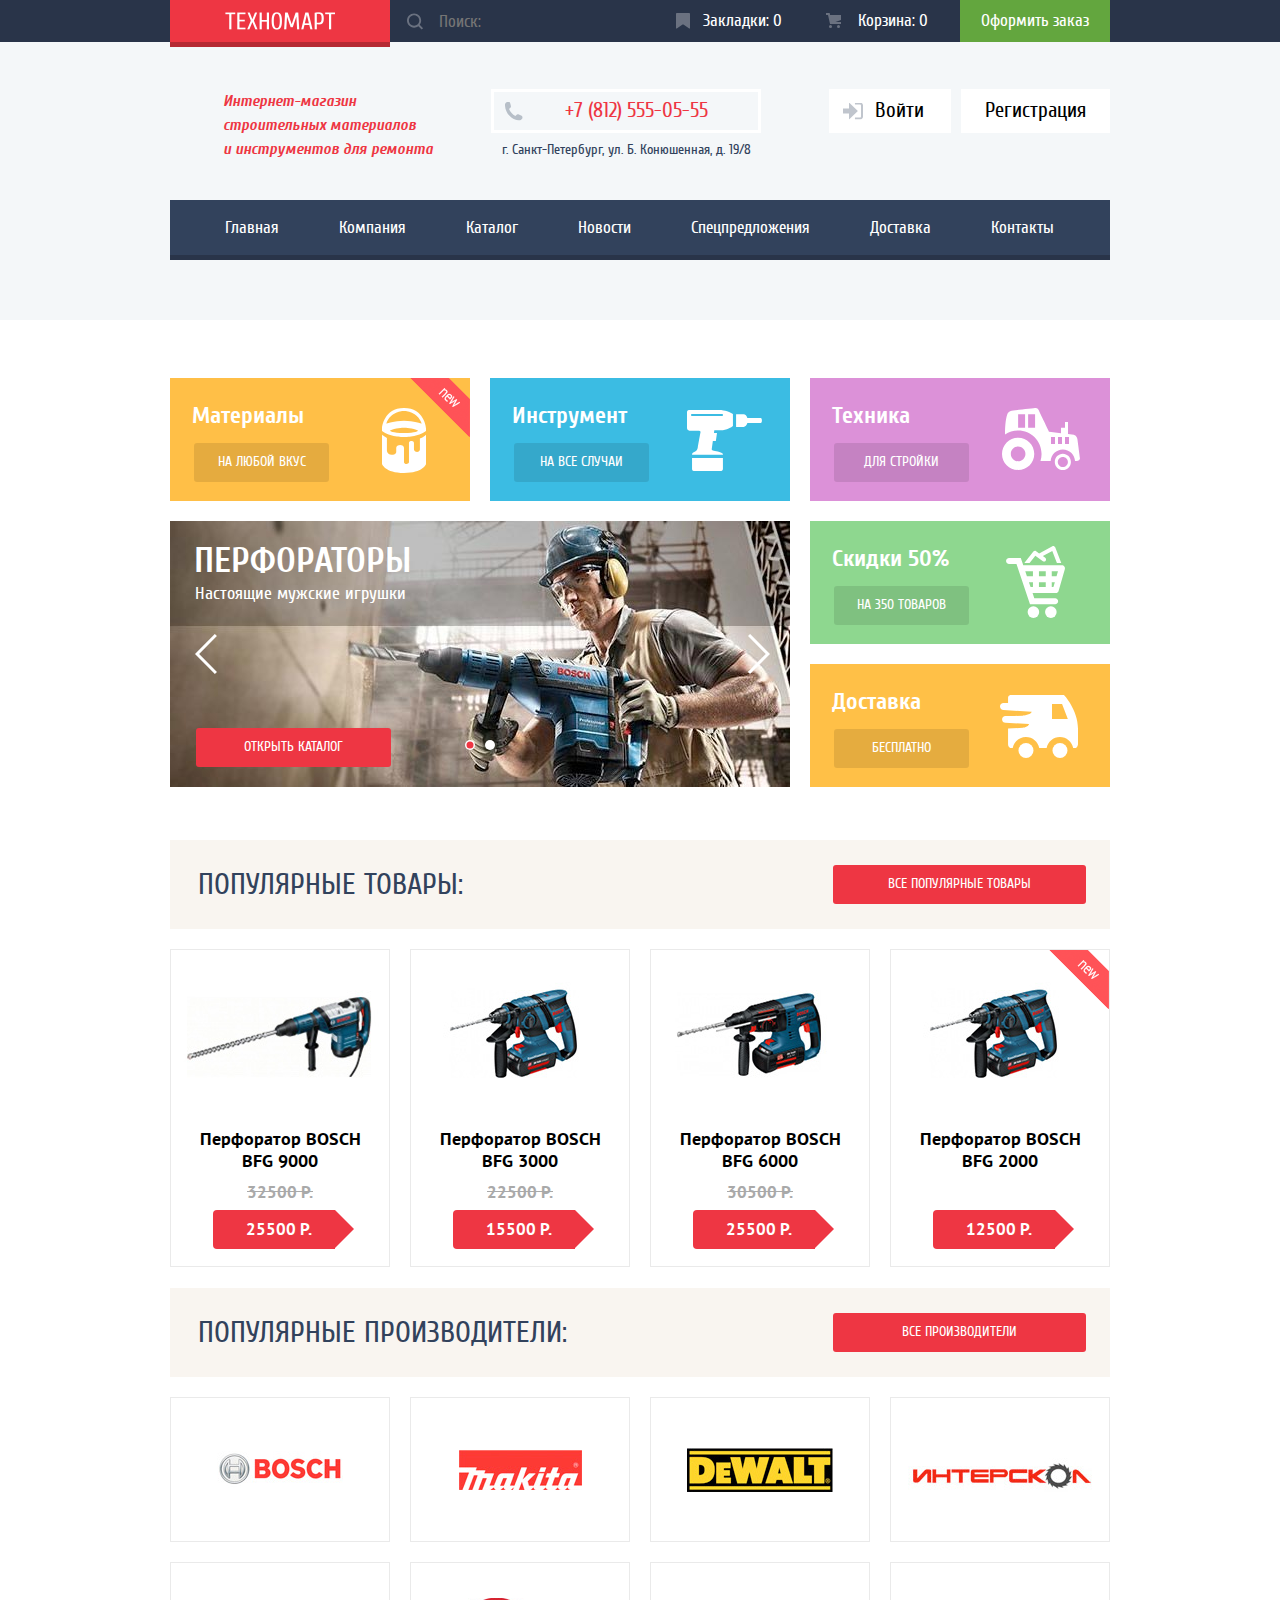
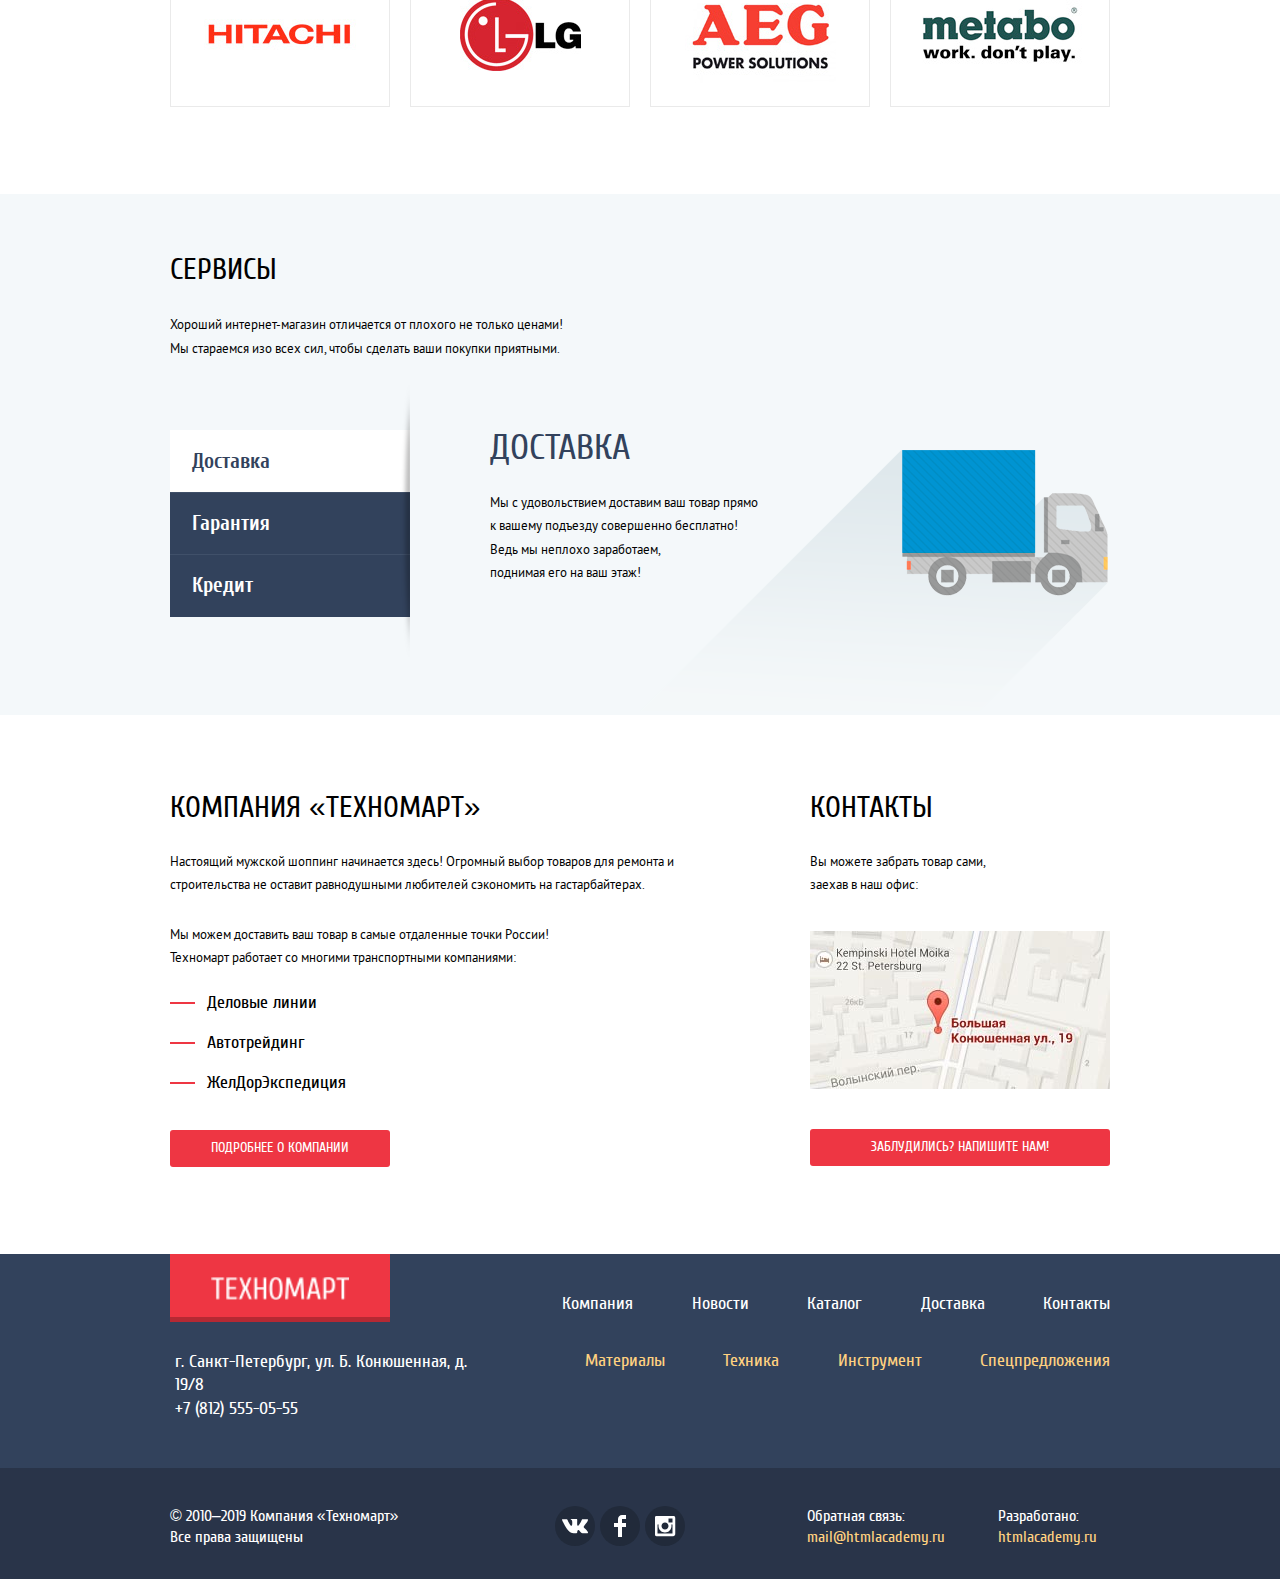
==== commit f884f840: "fix error js" ====
--- a/index.html
+++ b/index.html
@@ -117,8 +117,8 @@
             <p class="product__price">25500 Р.</p>
           </section>
           <div class="product__purchase">
-            <a href="#buy" class="product__purchase-buy">Купить</a>
-            <a href="#bookmarks" class="product__purchase-bookmark">В закладки</a>
+            <a href="#" class="product__purchase-buy">Купить</a>
+            <a href="#" class="product__purchase-bookmark">В закладки</a>
           </div>
         </article>
         <article class="product">
@@ -130,8 +130,8 @@
             <p class="product__price">15500 Р.</p>
           </section>
           <div class="product__purchase">
-            <a href="#buy" class="product__purchase-buy">Купить</a>
-            <a href="#bookmarks" class="product__purchase-bookmark">В закладки</a>
+            <a href="#" class="product__purchase-buy">Купить</a>
+            <a href="#" class="product__purchase-bookmark">В закладки</a>
           </div>
         </article>
         <article class="product">
@@ -143,8 +143,8 @@
             <p class="product__price">25500 Р.</p>
           </section>
           <div class="product__purchase">
-            <a href="#buy" class="product__purchase-buy">Купить</a>
-            <a href="#bookmarks" class="product__purchase-bookmark">В закладки</a>
+            <a href="#" class="product__purchase-buy">Купить</a>
+            <a href="#" class="product__purchase-bookmark">В закладки</a>
           </div>
         </article>
         <article class="product product_new">
@@ -156,8 +156,8 @@
             <p class="product__price">12500 Р.</p>
           </section>
           <div class="product__purchase">
-            <a href="#buy" class="product__purchase-buy">Купить</a>
-            <a href="#bookmarks" class="product__purchase-bookmark">В закладки</a>
+            <a href="#" class="product__purchase-buy">Купить</a>
+            <a href="#" class="product__purchase-bookmark">В закладки</a>
           </div>
         </article>
       </div>
--- a/css/style.css
+++ b/css/style.css
@@ -188,7 +188,7 @@
   position: relative;
   display: block;
   width: 150px;
-  padding: 8px 0px 8px 0px;
+  padding: 8px 0px;
   font-size: 17px;
   color: rgba(255, 255, 255, 1);
   text-align: center;
@@ -382,7 +382,7 @@
 
 .user__navigation-registration-link {
   display: block;
-  padding: 6px 24px 6px 24px;
+  padding: 6px 24px;
   font-size: 21px;
   color: rgba(0, 0, 0, 1);
   background-color: #ffffff;
@@ -417,7 +417,7 @@
 }
 
 .main-navigation {
-  padding: 0px 30px;
+  padding: 0px 25px;
   background-color: #32425c;
   border-bottom: 5px solid #293449;
 }
@@ -427,7 +427,7 @@
   display: -ms-flexbox;
   display: flex;
   -ms-flex-pack: distribute;
-  justify-content: space-around;
+  flex-wrap: wrap;
   margin: 0;
   padding: 0;
   list-style: none;
@@ -435,7 +435,7 @@
 
 .main-navigation__list-link {
   display: block;
-  padding: 20px 31px;
+  padding: 20px 30px;
   font-size: 17px;
   color: rgba(255, 255, 255, 1);
   line-height: 0.9;
@@ -721,8 +721,7 @@
   align-items: center;
   height: 89px;
   margin-bottom: 20px;
-  padding-right: 24px;
-  padding-left: 28px;
+  padding: 0px 24px 0px 28px;
   background-color: #f9f5f0;
 }
 
@@ -838,15 +837,13 @@
   -webkit-box-direction: normal;
   -ms-flex-direction: column;
   flex-direction: column;
-  -webkit-box-pack: center;
-  -ms-flex-pack: center;
-  justify-content: center;
   -webkit-box-align: center;
   -ms-flex-align: center;
   align-items: center;
   top: 0;
-  width: 218px;
+  width: 100%;
   height: 170px;
+  padding-top: 44px;
   background-color: #ffffff;
 }
 
@@ -854,9 +851,10 @@
   position: relative;
   display: block;
   width: 135px;
-  margin-bottom: 7px;
-  padding: 11px 0px;
+  padding: 11px 47px;
+  margin-bottom: 9px;
   font-size: 14px;
+  line-height: 1.1;
   text-transform: uppercase;
   color: rgba(255, 255, 255, 1);
   border: none;
@@ -869,9 +867,11 @@
 }
 
 .product__purchase-bookmark {
+  display: block;
   width: 135px;
-  padding: 9px 0px;
+  padding: 9px 30px;
   font-size: 14px;
+  line-height: 1.1;
   text-transform: uppercase;
   color: rgba(50, 66, 92, 1);
   border: 3px solid #63a63e;
@@ -984,8 +984,7 @@
 
 .services {
   margin-bottom: 70px;
-  padding-top: 53px;
-  padding-bottom: 99px;
+  padding: 53px 0px 99px;
   background-color: #f4f8fa;
 }
 
@@ -1013,8 +1012,8 @@
 }
 
 .services__block {
-  padding-top: 31px;
-  padding-left: 80px;
+  margin-top: 31px;
+  margin-left: 80px;
 }
 
 .services__block-item {
@@ -1066,7 +1065,6 @@
     inset 0px 1px 0 0 #405069;
   cursor: pointer;
   outline: none;
-  o
 }
 
 .services__control :first-child {
@@ -1376,7 +1374,7 @@
   display: flex;
   -ms-flex-wrap: wrap;
   flex-wrap: wrap;
-  padding: 55px 80px 37px 80px;
+  padding: 55px 80px 37px;
 }
 
 .wrapper-name,
@@ -1406,8 +1404,7 @@
 }
 
 .write-us__textarea {
-  padding-top: 12px;
-  padding-left: 15px;
+  padding: 12px 15px;
   font-family: "PT Sans", "Arial", sans-serif;
   font-size: 13px;
   border: 2px solid #dee3e4;
@@ -1504,6 +1501,7 @@
   -webkit-box-pack: justify;
   -ms-flex-pack: justify;
   justify-content: space-between;
+  flex-wrap: wrap;
   width: 548px;
   margin: 0;
   padding: 0;
@@ -1565,8 +1563,7 @@
   -webkit-box-pack: justify;
   -ms-flex-pack: justify;
   justify-content: space-between;
-  padding-top: 38px;
-  padding-bottom: 31px;
+  padding: 38px 0px 31px;
 }
 
 
@@ -2099,8 +2096,9 @@
 }
 
 .filters-product__show {
+  width: 139px;
   margin-top: 62px;
-  padding: 11px 38px;
+  padding: 11px 0px;
   font-family: "PT Sans", "Arial", sans-serif;
   font-size: 13px;
   text-transform: uppercase;
@@ -2381,8 +2379,7 @@
 }
 
 .about-product {
-  padding-top: 57px;
-  padding-bottom: 68px;
+  padding: 57px 0px 68px;
 }
 
 .about-product__title,
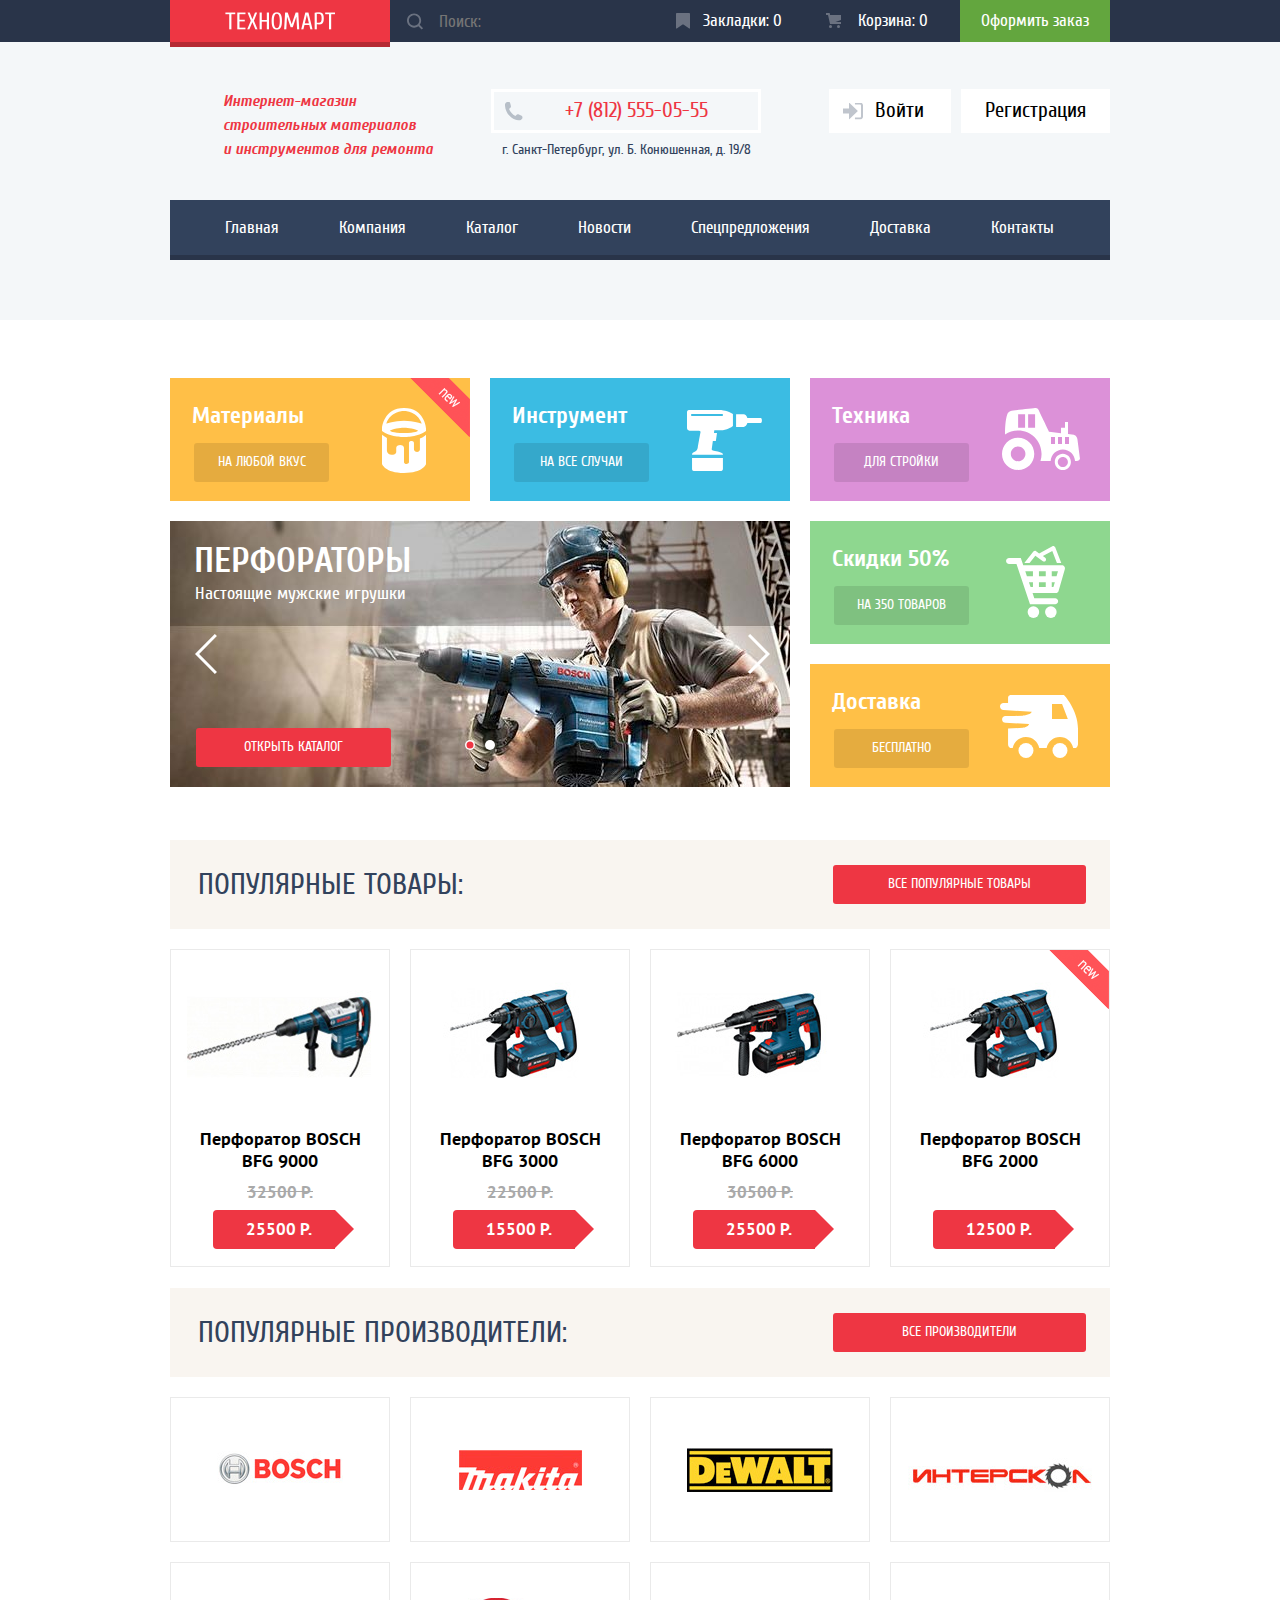
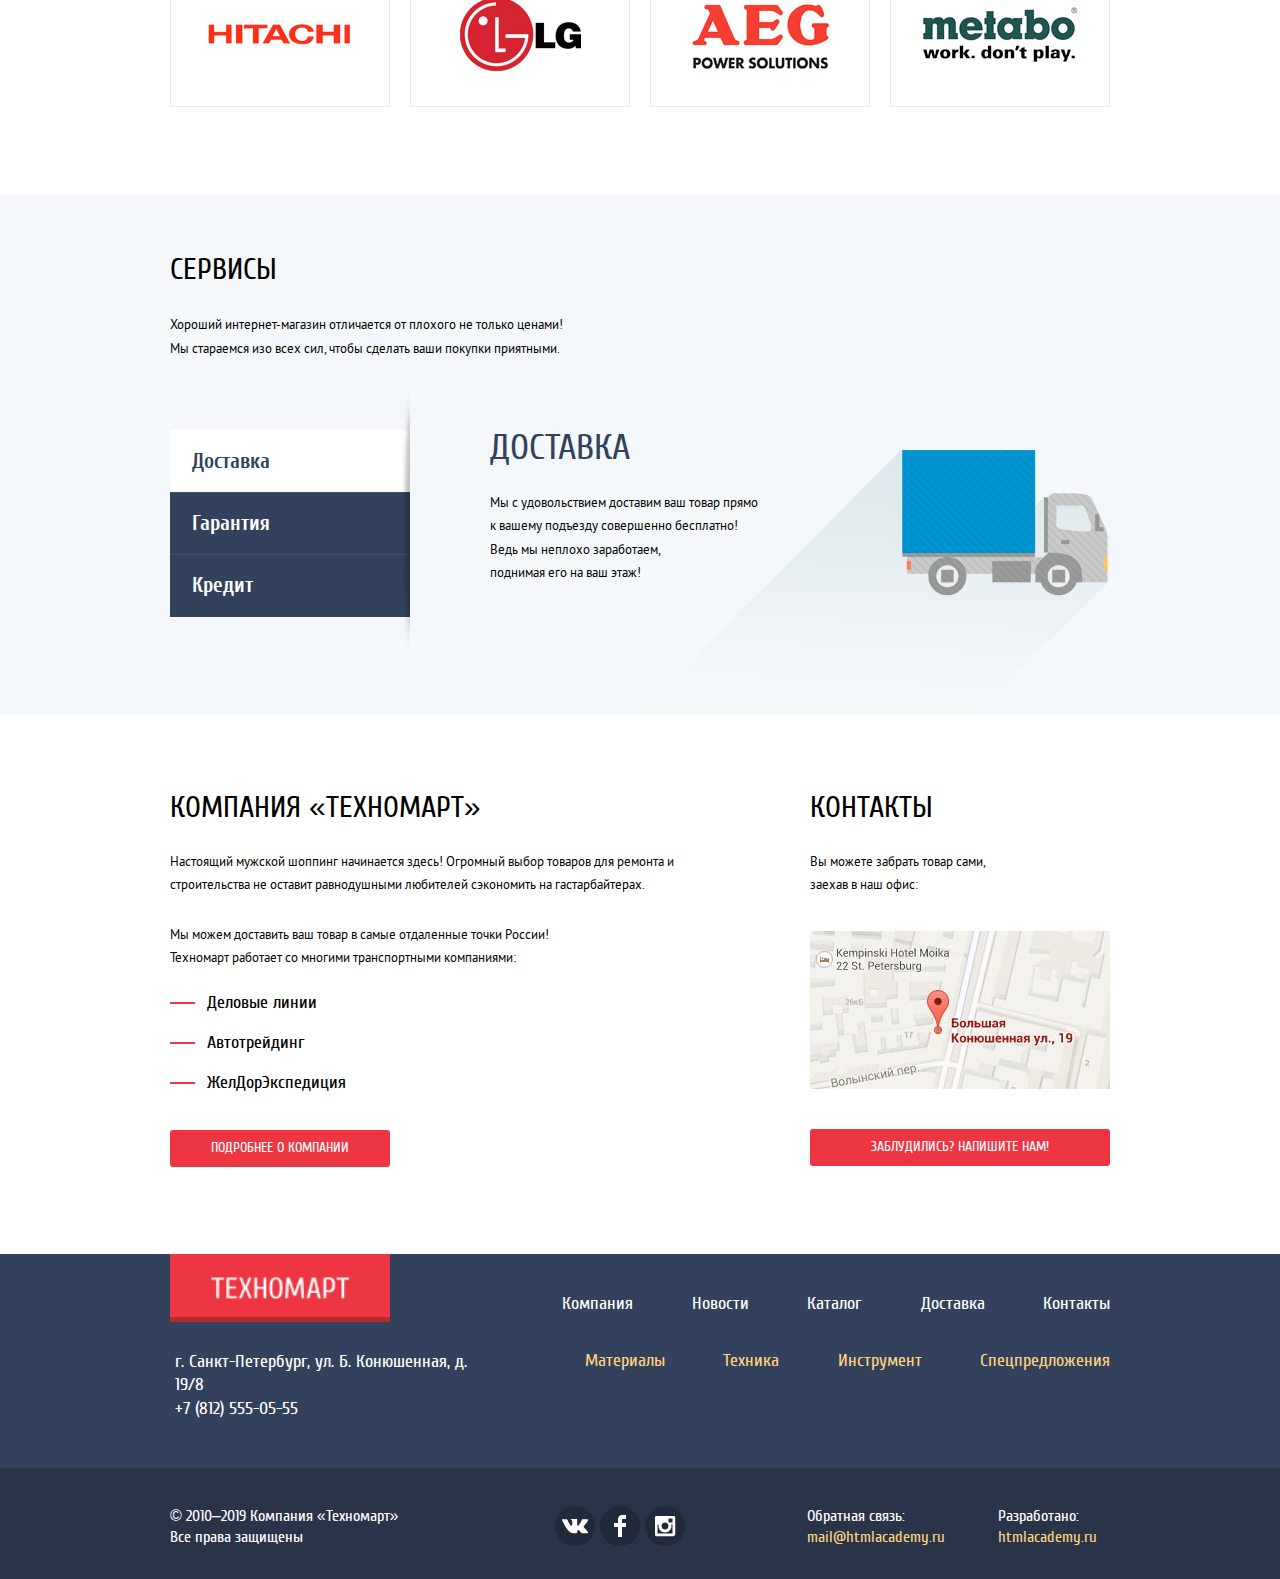
==== commit b71f66c9: "added style and js min" ====
--- a/index.html
+++ b/index.html
@@ -5,7 +5,7 @@
   <meta charset="utf-8">
   <title>HTML Academy: Техномарт</title>
   <link rel="stylesheet" href="css/normalize.css">
-  <link rel="stylesheet" href="css/style.css">
+  <link rel="stylesheet" href="css/style.min.css">
 </head>
 
 <body>
@@ -333,7 +333,7 @@
     </div>
   </footer>
   <script src="https://api-maps.yandex.ru/2.1/?apikey=e5bbda38-1328-4438-9f35-6b2fd9695d7d&lang=ru_RU"></script>
-  <script src="js/main.js"></script>
+  <script src="js/main.min.js"></script>
 </body>
 
 </html>
--- a/css/style.min.css
+++ b/css/style.min.css
@@ -0,0 +1 @@
+@font-face{font-family:"Cuprum";src:url(../fonts/cuprum.woff) format("woff"),url(../fonts/cuprum.woff2) format("woff2");font-weight:400;font-style:normal}@font-face{font-family:"Cuprum";src:url(../fonts/cuprumbold.woff) format("woff"),url(../fonts/cuprumbold.woff2) format("woff2");font-weight:700;font-style:normal}@font-face{font-family:"Cuprum";src:url(../fonts/cuprumitalic.woff) format("woff"),url(../fonts/cuprumitalic.woff2) format("woff2");font-weight:400;font-style:italic}@font-face{font-family:"Cuprum";src:url(../fonts/cuprumbolditalic.woff) format("woff"),url(../fonts/cuprumbolditalic.woff2) format("woff2");font-weight:700;font-style:italic}@font-face{font-family:"Cuprum";src:url(../fonts/cuprumitalic.woff) format("woff"),url(../fonts/cuprumitalic.woff2) format("woff2");font-weight:400;font-style:italic}@font-face{font-family:"PT Sans";src:url(../fonts/ptsans.woff) format("woff"),url(../fonts/ptsans.woff2) format("woff2");font-weight:400;font-style:normal}@font-face{font-family:"PT Sans";src:url(../fonts/ptsansbold.woff) format("woff"),url(../fonts/ptsansbold.woff2) format("woff2");font-weight:700;font-style:normal}html{-webkit-box-sizing:border-box;box-sizing:border-box}*,*::before,*::after{-webkit-box-sizing:inherit;box-sizing:inherit}body{font-family:"Cuprum","Arial",sans-serif;margin:0;font-size:18px;line-height:1.5}a{text-decoration:none}img{max-width:100%;height:auto}.visually-hidden{position:absolute;clip:rect(0 0 0 0);width:1px;height:1px;margin:-1px}.container{width:940px;margin:0 auto}.header__wrapper{height:42px;background-color:#293449}.container_flex{display:-webkit-box;display:-ms-flexbox;display:flex}.header__logo-link{position:relative;display:-webkit-box;display:-ms-flexbox;display:flex;-webkit-box-pack:center;-ms-flex-pack:center;justify-content:center;-webkit-box-align:center;-ms-flex-align:center;align-items:center;width:220px;height:42px;background-color:#ee3643;outline:none;-webkit-box-shadow:0 5px 0 #b52933;box-shadow:0 5px 0 #b52933}.header__logo-link:hover,.header__logo-link:focus{background-color:#ca2c37}.header__logo-link:active{background-color:#ba2732}.user-order{display:-webkit-box;display:-ms-flexbox;display:flex}.search{position:relative}.search__label::after{position:absolute;top:50%;left:17px;width:17px;height:17px;content:"";background-image:url(../img/icons/icon-search.svg);background-repeat:no-repeat;opacity:.3;-webkit-transform:translateY(-50%);-ms-transform:translateY(-50%);transform:translateY(-50%)}.search__input{position:relative;padding-left:49px;width:270px;height:42px;font-size:17px;background-color:#293449;border:none;outline:none}.search__input:hover{background-color:#212a3a}.search__input:focus{background-color:#fff}.search__input:hover+.search__label::after,.search__input:focus+.search__label::after{opacity:1}.search__input:focus+.search__label::after{background-image:url(../img/icons/icon-search-red.svg)}.user-order__link{position:relative;display:block;width:150px;padding:8px 0;font-size:17px;color:rgba(255,255,255,1);text-align:center;outline:none}.user-order__link_pl{padding-left:15px}.user-order__link_icon-bm::before{position:absolute;top:50%;left:16px;width:16px;height:16px;content:"";background-image:url(../img/icons/icon-bookmark.svg);background-repeat:no-repeat;opacity:.3;-webkit-transform:translateY(-50%);-ms-transform:translateY(-50%);transform:translateY(-50%)}.user-order__link_icon-bt::before{position:absolute;top:50%;left:16px;width:16px;height:16px;content:"";background-image:url(../img/icons/cart-icon.svg);background-repeat:no-repeat;opacity:.3;-webkit-transform:translateY(-50%);-ms-transform:translateY(-50%);transform:translateY(-50%)}.user-order__link_bgc{background-color:#63a63e}.user-order__link_bgc:hover,.user-order__link_bgc:focus{background-color:#5fbb2d}.user-order__link_bgc:active{background-color:#518534;color:rgba(255,255,255,.6)}.user-order__link_icon-bm:hover,.user-order__link_icon-bm:focus{background-color:#212a3a}.user-order__link_icon-bm:active{background-color:#161d29;color:rgba(255,255,255,.6)}.user-order__link_icon-bt:hover,.user-order__link_icon-bt:focus{background-color:#212a3a}.user-order__link_icon-bt:active{background-color:#161d29;color:rgba(255,255,255,.6)}.user-order__link_icon-bm:hover::before,.user-order__link_icon-bm:focus::before{opacity:1}.user-order__link_icon-bt:hover::before,.user-order__link_icon-bt:focus::before{opacity:1}.user-order__link_icon-bm:active::before{opacity:.3}.user-order__link_icon-bt:active::before{opacity:.3}.substrate .container_flex{display:-webkit-box;display:-ms-flexbox;display:flex;height:158px;padding:47px 0}.substrate{background-color:#f4f7f9;padding-bottom:60px}.description{width:210px;margin:0;margin-left:53px;font-size:16px;font-style:italic;color:#ee3643}.contacts{width:270px;margin-left:58px;text-align:center}.contacts__phone{position:relative;width:270px;margin:0;padding:3px 3px 3px 23px;font-size:21px;color:#ee3643;border:3px solid #fff}.contacts__phone::before{position:absolute;top:50%;left:10px;width:19px;height:19px;content:"";background-image:url(../img/icons/icon-phone.svg);background-repeat:no-repeat;-webkit-transform:translateY(-50%);-ms-transform:translateY(-50%);transform:translateY(-50%)}.contacts__address{margin:0;margin-top:7px;font-size:14px;color:#32425c}.user{margin-left:68px}.user__navigation{display:-webkit-box;display:-ms-flexbox;display:flex;margin:0;padding:0;list-style:none;text-align:center}.user__navigation-login-link{position:relative;display:block;margin-right:10px;padding:6px 27px 6px 46px;font-size:21px;color:rgba(0,0,0,1);background-color:#fff;outline:none}.user__navigation-login-link::before{position:absolute;top:50%;left:14px;width:20px;height:17px;content:"";background-image:url(../img/icons/icon-login.svg);background-repeat:no-repeat;opacity:.3;-webkit-transform:translateY(-50%);-ms-transform:translateY(-50%);transform:translateY(-50%)}.user__navigation-registration-link{display:block;padding:6px 24px;font-size:21px;color:rgba(0,0,0,1);background-color:#fff;outline:none}.user__navigation-login-link:hover::before,.user__navigation-login-link:focus::before{opacity:1}.user__navigation-login-link:hover,.user__navigation-login-link:focus{color:rgba(238,54,67,1)}.user__navigation-login-link:active{color:rgba(0,0,0,.3)}.user__navigation-login-link:active:before{opacity:.3}.user__navigation-registration-link:hover,.user__navigation-registration-link:focus{color:rgba(238,54,67,1)}.user__navigation-registration-link:active{color:rgba(0,0,0,.3)}.main-navigation{padding:0 25px;background-color:#32425c;border-bottom:5px solid #293449}.main-navigation__list{display:-webkit-box;display:-ms-flexbox;display:flex;-ms-flex-pack:distribute;-ms-flex-wrap:wrap;flex-wrap:wrap;margin:0;padding:0;list-style:none}.main-navigation__list-link{display:block;padding:20px 30px;font-size:17px;color:rgba(255,255,255,1);line-height:.9;outline:none}.main-navigation__list-link:hover,.main-navigation__list-link:focus{background-color:#293449}.main-navigation__list-link:active{background-color:#1d2739;color:rgba(255,255,255,.5)}.offers{display:-webkit-box;display:-ms-flexbox;display:flex;-ms-flex-wrap:wrap;flex-wrap:wrap;margin-top:58px;margin-bottom:53px}.offers__item{position:relative;width:300px;height:123px;margin-bottom:20px;padding:20px 28px 22px 22px;color:#fff}.offers__title{margin:0;font-size:24px}.offers__item-material{background-color:#ffbf47;margin-right:20px}.offers__item-tools{background-color:#3bbce3;margin-right:20px}.offers__item-technique{background-color:#dc91d8}.offers__item-discounts{background-color:#8ed78f}.offers__item-delivery{margin-bottom:0;background-color:#ffc047}.offers__item-material::after{position:absolute;top:30px;left:212px;width:44px;height:65px;content:"";background-image:url(../img/icons/material-icons.svg);background-repeat:no-repeat}.offers__item-tools::after{position:absolute;top:32px;left:197px;width:75px;height:61px;content:"";background-image:url(../img/icons/instrument-icons.svg);background-repeat:no-repeat}.offers__item-technique::after{position:absolute;top:30px;left:192px;width:78px;height:62px;content:"";background-image:url(../img/icons/texnika-icons.svg);background-repeat:no-repeat}.offers__item-discounts::after{position:absolute;top:25px;left:196px;width:59px;height:72px;content:"";background-image:url(../img/icons/sell-icons.svg);background-repeat:no-repeat}.offers__item-delivery::after{position:absolute;top:31px;left:190px;width:78px;height:63px;content:"";background-image:url(../img/icons/transfer-icons.svg);background-repeat:no-repeat}.offers__link{display:block;width:135px;margin-top:9px;margin-left:2px;padding:9px 0;font-size:14px;text-transform:uppercase;text-align:center;color:#fff;background-color:rgba(0,0,0,.1);border-radius:3px;outline:none}.offers__link:hover,.offers__link:focus{background-color:rgba(0,0,0,.2)}.offers__link:active{background-color:rgba(0,0,0,.3)}.offers__item_new::before{position:absolute;top:0;right:0;width:60px;height:59px;content:"";background-image:url(../img/new.png);background-repeat:no-repeat}.offers__slider{position:relative;margin-right:20px}.offers__slider-item{position:relative;display:none;height:266px}.offers__slider-item_display{display:block}.offers__slider-title{position:absolute;top:13px;left:24px;margin:0;font-size:36px;font-weight:700;color:#fff;text-transform:uppercase}.offers__slider-subtitle{position:absolute;top:59px;left:25px;margin:0;font-size:18px;color:#fff}.offers__slider-link{position:absolute;left:26px;bottom:20px;display:block;width:195px;padding:9px 0;font-size:14px;text-transform:uppercase;color:#fff;text-align:center;background-color:#ee3643;border-radius:3px;outline:none}.offers__slider-link:hover,.offers__slider-link:focus{background-color:#ca2c37}.offers__slider-link:active{background-color:#ba2732}.offers__slider-btn{position:absolute;top:50%;width:22px;height:40px;border:none;background-color:transparent;-webkit-transform:translateY(-50%);-ms-transform:translateY(-50%);transform:translateY(-50%);cursor:pointer}.offers__slider-btn_left{left:25px;background-image:url(../img/icons/icon-left.svg);background-repeat:no-repeat}.offers__slider-btn_right{right:20px;background-image:url(../img/icons/icon-right.svg);background-repeat:no-repeat}.offers__slide-indecator{position:absolute;display:-webkit-box;display:-ms-flexbox;display:flex;bottom:37px;left:50%;-webkit-transform:translateX(-50%);-ms-transform:translateX(-50%);transform:translateX(-50%)}.current-slide__item{position:relative;display:block;width:10px;height:10px;margin:0 5px;background-color:#fff;border-radius:50%}.current-slide__item_after::after{position:absolute;left:50%;top:50%;width:7px;height:7px;content:"";background-color:#ee3643;border-radius:50%;-webkit-transform:translate(-50%,-50%);-ms-transform:translate(-50%,-50%);transform:translate(-50%,-50%)}.wrapper-row{display:-webkit-box;display:-ms-flexbox;display:flex;-webkit-box-align:center;-ms-flex-align:center;align-items:center;height:89px;margin-bottom:20px;padding:0 24px 0 28px;background-color:#f9f5f0}.popular-title{margin:0;margin-right:auto;font-size:30px;font-weight:400;color:#32425c;text-transform:uppercase}.popular-link{position:relative;right:0;display:block;width:253px;font-size:14px;color:#fff;padding:9px 0;text-align:center;text-transform:uppercase;background-color:#ee3643;border-radius:3px;outline:none}.popular-link:hover,.popular-link:focus{background-color:#ca2c37}.popular-link:active{background-color:#ba2732}.wrapper-product{display:-webkit-box;display:-ms-flexbox;display:flex;-webkit-box-pack:justify;-ms-flex-pack:justify;justify-content:space-between;-ms-flex-wrap:wrap;flex-wrap:wrap;text-align:center}.product{position:relative;width:220px;height:318px;margin-bottom:21px;border:1px solid #eaeaea;cursor:pointer;outline:none}.product__about{text-align:center}.product__image{min-height:170px}.product__name{width:190px;margin:auto;font-family:"PT Sans","Arial",sans-serif;font-size:18px;line-height:1.2;font-weight:700}.product__discount{display:block;height:19px;margin-top:9px;font-family:"PT Sans","Arial",sans-serif;font-size:17px;font-weight:700;color:#a9a9a9;text-decoration:line-through}.product__price{position:relative;width:121.5px;margin:0;margin-left:42px;margin-top:11px;padding:5px 5px 5px 15px;font-family:"PT Sans",sans-serif;font-weight:700;color:#fff;font-size:17px;line-height:1.7;background-color:#ee3643;border-top-left-radius:4px;border-bottom-left-radius:4px}.product__price::after{position:absolute;right:-38px;top:0;content:"";border:19px solid transparent;border-left:19.5px solid #ee3643}.product__purchase{position:absolute;display:none;-webkit-box-orient:vertical;-webkit-box-direction:normal;-ms-flex-direction:column;flex-direction:column;-webkit-box-align:center;-ms-flex-align:center;align-items:center;top:0;width:100%;height:170px;padding-top:44px;background-color:#fff}.product__purchase-buy{position:relative;display:block;width:135px;padding:11px 47px;margin-bottom:9px;font-size:14px;line-height:1.1;text-transform:uppercase;color:rgba(255,255,255,1);border:none;border-radius:3px;-webkit-box-shadow:inset 0 -3px 0 0 #367315;box-shadow:inset 0 -3px 0 0 #367315;background-color:#63a63e;cursor:pointer;outline:none}.product__purchase-bookmark{display:block;width:135px;padding:9px 30px;font-size:14px;line-height:1.1;text-transform:uppercase;color:rgba(50,66,92,1);border:3px solid #63a63e;border-radius:3px;background-color:#fff;cursor:pointer;outline:none}.product__purchase-buy::before{position:absolute;top:50%;left:16px;width:16px;height:15px;content:"";background-image:url(../img/icons/cart-icon.svg);background-repeat:no-repeat;opacity:.3;-webkit-transform:translateY(-50%);-ms-transform:translateY(-50%);transform:translateY(-50%)}.product_new::after{position:absolute;top:0;right:0;width:60px;height:59px;content:"";background-image:url(../img/new.png);background-repeat:no-repeat}.product__purchase-buy:hover,.product__purchase-buy:focus{background-color:#5fbb2d}.product__purchase-buy:hover::before,.product__purchase-buy:focus::before{opacity:1}.product__purchase-buy:active{background-color:#518534}.product__purchase-bookmark:hover,.product__purchase-bookmark:focus{border-color:#32425c}.product__purchase-bookmark:active{opacity:.3}.product:hover,.product:focus{-webkit-box-shadow:0 5px 25px 0 rgba(41,52,73,.5);box-shadow:0 5px 25px 0 rgba(41,52,73,.5)}.product:hover .product__purchase,.product:focus .product__purchase{display:-webkit-box;display:-ms-flexbox;display:flex}.popular-manufacturers{margin-bottom:67px}.wrapper-manufacturers{display:-webkit-box;display:-ms-flexbox;display:flex;-ms-flex-wrap:wrap;flex-wrap:wrap;-webkit-box-pack:justify;-ms-flex-pack:justify;justify-content:space-between;margin-top:20px}.manufacturers__link{display:-webkit-box;display:-ms-flexbox;display:flex;-webkit-box-pack:center;-ms-flex-pack:center;justify-content:center;-webkit-box-align:center;-ms-flex-align:center;align-items:center;width:220px;height:145px;margin-bottom:20px;border:1px solid #eaeaea;outline:none}.manufacturers__link:hover,.manufacturers__link:focus{-webkit-box-shadow:0 5px 25px 0 rgba(41,52,73,.5);box-shadow:0 5px 25px 0 rgba(41,52,73,.5)}.services{margin-bottom:70px;padding:53px 0 99px;background-color:#f4f8fa}.services__title{margin:0;margin-bottom:21px;font-size:30px;font-weight:400;text-transform:uppercase}.services__subtitle{width:400px;margin:0;font-family:"PT Sans","Arial",sans-serif;font-size:13px;line-height:1.8}.wrapper-service{display:-webkit-box;display:-ms-flexbox;display:flex;height:256px}.services__block{margin-top:31px;margin-left:80px}.services__block-item{position:relative;display:none}.services__block_display{display:block}.services__control{position:relative;display:-webkit-box;display:-ms-flexbox;display:flex;-webkit-box-orient:vertical;-webkit-box-direction:normal;-ms-flex-direction:column;flex-direction:column;width:240px;margin:0;margin-top:70px}.services__control::after{position:absolute;top:-45px;right:0;width:10px;height:279px;content:"";background-image:url(../img/img-slider/slider__service-after.png);background-repeat:no-repeat}.services__control-btn{padding:19px 0 19px 22px;font-size:21px;font-weight:700;color:#fff;text-align:left;background-color:#32425c;border:none;-webkit-box-shadow:0 1px 0 0 #293449,inset 0 1px 0 0 #405069;box-shadow:0 1px 0 0 #293449,inset 0 1px 0 0 #405069;cursor:pointer;outline:none}.services__control :first-child{-webkit-box-shadow:0 1px 0 0 #ffffff,inset 0 1px 0 0 #fff;box-shadow:0 1px 0 0 #ffffff,inset 0 1px 0 0 #fff}.services__control :last-child{-webkit-box-shadow:inset 0 1px 0 0 #405069;box-shadow:inset 0 1px 0 0 #405069}.services__control-btn_active{color:#32425c;background-color:#fff}.services__control-btn:hover,.services__control-btn:focus{background-color:#293449}.services__control .services__control-btn_active:hover,.services__control .services__control-btn_active:focus{background-color:#fff}.services__block-title{margin-bottom:0;font-size:36px;font-weight:400;color:#32425c;text-transform:uppercase}.services__block-subtitle{max-height:150px;margin-top:16px;font-family:"PT Sans","Arial",sans-serif;font-size:13px;line-height:1.8;overflow:hidden}.services__block-delivery::after{position:absolute;top:29px;left:150px;width:468px;height:261px;content:"";background-image:url(../img/img-slider/slide__service-img1.png);background-repeat:no-repeat}.services__block-guarantee::after{position:absolute;left:240px;top:7px;width:389px;height:283px;content:"";background-image:url(../img/img-slider/slide__service-img2.png);background-repeat:no-repeat}.services__block-credit::after{position:absolute;left:165px;top:5px;width:465px;height:285px;content:"";background-image:url(../img/img-slider/slide__service-img3.png);background-repeat:no-repeat}.services__block-link{position:relative;display:block;width:195px;margin-top:29px;padding:9px 0;font-size:14px;color:#fff;text-align:center;text-transform:uppercase;background-color:#ee3643;border-radius:3px;outline:none}.services__block-link:hover,.services__block-link:focus{background-color:#ca2c37}.services__block-link:active{background-color:#ba2732}.about{display:-webkit-box;display:-ms-flexbox;display:flex;-webkit-box-pack:justify;-ms-flex-pack:justify;justify-content:space-between;margin-bottom:87px}.about__us{width:530px}.about__us-title{margin:0;font-size:30px;font-weight:400;text-transform:uppercase}.about__us-subtitle{margin-top:20px;font-family:"PT Sans","Arial",sans-serif;font-size:13px;line-height:1.8}.about__us-transportation{margin-top:26px;font-family:"PT Sans","Arial",sans-serif;font-size:13px;line-height:1.8}.company-transportation{margin:0;padding:0;list-style:none}.company-transportation__item{position:relative;padding-left:37px;line-height:2.23}.company-transportation__item::before{position:absolute;top:19px;left:0;width:25px;height:2px;content:"";background-color:#ee3643}.about__us-read-more{position:relative;display:block;width:220px;margin-top:27px;padding:8px 0;font-size:14px;color:#fff;text-align:center;text-transform:uppercase;background-color:#ee3643;border-radius:3px;outline:none}.about__us-read-more:hover,.about__us-read-more:focus{background-color:#ca2c37}.about__us-read-more:active{background-color:#ba2732}.about__contacts{width:300px}.about__contacts-title{margin:0;font-size:30px;font-weight:400;text-transform:uppercase}.about__contacts-pick-up{margin-top:20px;margin-bottom:34px;font-family:"PT Sans","Arial",sans-serif;font-size:13px;line-height:1.8}.about__map{cursor:pointer}.about__contacts-write-us{position:relative;display:block;width:100%;margin-top:32px;padding:8px 0;font-size:14px;color:#fff;text-align:center;text-transform:uppercase;background-color:#ee3643;border:none;border-radius:3px;cursor:pointer;outline:none}.about__contacts-write-us:hover,.about__contacts-write-us:focus{background-color:#ca2c37}.about__contacts-write-us:active{background-color:#ba2732}.popup-map{position:fixed;display:none;top:10%;left:50%;width:940px;height:446px;overflow:hidden;-webkit-transform:translateX(-50%);-ms-transform:translateX(-50%);transform:translateX(-50%);-webkit-box-shadow:0 0 14.72px 1.28px rgba(47,42,43,.5);box-shadow:0 0 14.72px 1.28px rgba(47,42,43,.5)}.popup-map__img{position:absolute;z-index:-1}.popup-map__close{position:absolute;top:13px;right:10px;z-index:999;width:21px;height:21px;background-image:url(../img/icons/close-form.svg);background-repeat:no-repeat;background-color:transparent;border:none;cursor:pointer}.popup-map_display{display:block}.ymaps-2-1-72-controls__toolbar_right{margin-right:34px}.write-us{position:fixed;display:none;top:10%;left:50%;z-index:1000;width:620px;height:430px;background-color:#fff;border-top:7px solid #ff5358;-webkit-transform:translateX(-50%);-ms-transform:translateX(-50%);transform:translateX(-50%);-webkit-box-shadow:0 20px 40px 0 rgba(0,0,0,.75);box-shadow:0 20px 40px 0 rgba(0,0,0,.75)}.write-us_display{display:block;-webkit-animation:bounce 0.6s;animation:bounce 0.6s}.write-us_error{-webkit-animation:shake 0.6s;animation:shake 0.6s}.wrapper-answer{display:-webkit-box;display:-ms-flexbox;display:flex;-ms-flex-wrap:wrap;flex-wrap:wrap;padding:55px 80px 37px}.wrapper-name,.wrapper-email{margin:0;width:220px}.wrapper-text{margin:0;margin-top:21px}.wrapper-name{margin-right:20px}.write-us__input{width:100%;height:38px;padding-left:15px;font-family:"PT Sans","Arial",sans-serif;font-size:13px;border:2px solid #dee3e4;border-radius:3px;outline:none}.write-us__textarea{padding:12px 15px;font-family:"PT Sans","Arial",sans-serif;font-size:13px;border:2px solid #dee3e4;border-radius:3px;outline:none;resize:none}.wrapper-answer-btn{padding:37px 80px;background-color:#f4f4f4}.write-us__submit{width:460px;padding:9px 0;font-size:14px;color:#fff;text-transform:uppercase;background-color:#ee3643;border:none;border-radius:3px;cursor:pointer;outline:none}.write-us__submit:hover,.write-us__submit:focus{background-color:#ca2c37}.write-us__submit:active{background-color:#ba2732}.wrapper-name_error,.wrapper-email_error{border-color:#ee3643}.write-us__close{position:absolute;top:16px;right:9px;width:21px;height:21px;background-image:url(../img/icons/close-form.svg);background-repeat:no-repeat;background-color:transparent;border:none;cursor:pointer}.footer-wrapper-top{background-color:#32425c}.footer-wrapper-bottom{background-color:#293449}.footer__top{display:-webkit-box;display:-ms-flexbox;display:flex;padding-bottom:48px}.footer__top-logo-link{display:-webkit-box;display:-ms-flexbox;display:flex;-webkit-box-pack:center;-ms-flex-pack:center;justify-content:center;-webkit-box-align:center;-ms-flex-align:center;align-items:center;width:220px;height:68px;background-color:#ee3643;-webkit-box-shadow:inset 0 -5px 0 #b52933;box-shadow:inset 0 -5px 0 #b52933;cursor:pointer}.footer__top-address{margin:0;margin-top:28px;margin-left:5px;color:#fff;line-height:1.3}.footer__top-navigation{display:-webkit-box;display:-ms-flexbox;display:flex;-webkit-box-pack:justify;-ms-flex-pack:justify;justify-content:space-between;-ms-flex-wrap:wrap;flex-wrap:wrap;width:548px;margin:0;padding:0;margin-top:36px;margin-left:63px;list-style:none}.footer__top-navigation-link{color:#fff;outline:none}.footer__bottom-navigation{display:-webkit-box;display:-ms-flexbox;display:flex;-webkit-box-pack:justify;-ms-flex-pack:justify;justify-content:space-between;width:525px;margin:0;padding:0;margin-top:30px;margin-left:86px;list-style:none}.footer__bottom-navigation-link{color:#ffd180;outline:none}.footer__top-logo-link:hover,.footer__top-logo-link:focus{background-color:#ca2c37}.footer__top-logo-link:active{background-color:#ba2732}.footer__top-navigation-link:hover,.footer__top-navigation-link:focus,.footer__bottom-navigation-link:hover,.footer__bottom-navigation-link:focus{text-decoration:underline}.footer__top-navigation-link:active,.footer__bottom-navigation-link:active{opacity:.5}.footer__bottom{display:-webkit-box;display:-ms-flexbox;display:flex;-webkit-box-pack:justify;-ms-flex-pack:justify;justify-content:space-between;padding:38px 0 31px}.footer__bottom-copyright{margin:0;font-size:16px;color:#fff;line-height:1.3}.footer__bottom-social{display:-webkit-box;display:-ms-flexbox;display:flex;margin:0;margin-left:104px;padding:0;list-style:none}.footer__bottom-social-link{position:relative;display:block;width:40px;height:40px;border-radius:50%;background-color:#212a3a;outline:none}.footer__bottom-social :nth-child(2){margin-left:5px;margin-right:5px}.footer__bottom-social-vk::after{position:absolute;top:50%;left:50%;width:26px;height:15px;content:"";background-image:url(../img/icons/vk-icon.svg);background-repeat:no-repeat;-webkit-transform:translate(-50%,-50%);-ms-transform:translate(-50%,-50%);transform:translate(-50%,-50%)}.footer__bottom-social-fb::after{position:absolute;top:50%;left:50%;width:12px;height:22px;content:"";background-image:url(../img/icons/fb-icon.svg);background-repeat:no-repeat;-webkit-transform:translate(-50%,-50%);-ms-transform:translate(-50%,-50%);transform:translate(-50%,-50%)}.footer__bottom-social-inst::after{position:absolute;top:50%;left:50%;width:21px;height:21px;content:"";background-image:url(../img/icons/insta-icon.svg);background-repeat:no-repeat;-webkit-transform:translate(-50%,-50%);-ms-transform:translate(-50%,-50%);transform:translate(-50%,-50%)}.footer__bottom-social-link:hover,.footer__bottom-social-link:focus{background-color:#ee3643}.footer__bottom-social-link:active{background-color:#ee3643}.footer__bottom-communication,.footer__bottom-developed{margin:0;font-size:16px;color:#fff;line-height:1.3}.footer__bottom-communication-link,.footer__bottom-developed-link{color:#ffd180;outline:none}.footer__bottom-communication{margin-left:70px}.footer__bottom-developed{margin-right:13px}.footer__bottom-communication-link:hover,.footer__bottom-communication-link:focus,.footer__bottom-developed-link:hover,.footer__bottom-developed-link:focus{text-decoration:underline}.footer__bottom-communication-link:active,.footer__bottom-developed-link:active{color:#ee3643;text-decoration:none}.user-order__link_bg{background-color:#ee3643}.user-logged{margin-left:50px}.user__navigation-logged{position:relative;display:-webkit-box;display:-ms-flexbox;display:flex;-ms-flex-wrap:wrap;flex-wrap:wrap;width:299px;margin:0;padding:0;list-style:none}.user__navigation-logged-in{margin-bottom:3px}.user__navigation-logged-in-link{position:relative;display:block;width:299px;padding:6px 0 6px 47px;font-size:21px;color:rgba(0,0,0,1);background-color:#fff;outline:none}.user__navigation-logged-in-link::before{position:absolute;top:50%;left:14px;width:20px;height:18px;content:"";opacity:.3;background-image:url(../img/icons/icon-user.svg);background-repeat:no-repeat;-webkit-transform:translateY(-50%);-ms-transform:translateY(-50%);transform:translateY(-50%)}.user__navigation-out-link::before{position:absolute;top:13px;right:11px;width:20px;height:18px;content:"";opacity:.3;background-image:url(../img/icons/icon-logout.svg);background-repeat:no-repeat}.user__navigation-order-link,.user__navigation-profile-link{font-size:16px;color:rgba(50,66,92,1);text-decoration:underline;outline:none}.user__navigation-order{position:relative;margin-left:18px}.user__navigation-profile{margin-left:32px}.user__navigation-order::after{position:absolute;top:50%;right:-19px;width:5px;height:5px;content:"";border-radius:50%;background-color:#32425c;-webkit-transform:translateY(-50%);-ms-transform:translateY(-50%);transform:translateY(-50%)}.user__navigation-logged-in-link:hover::before,.user__navigation-logged-in-link:hover+.user__navigation-out-link::before,.user__navigation-logged-in-link:focus::before,.user__navigation-logged-in-link:focus+.user__navigation-out-link::before{opacity:1}.user__navigation-logged-in-link:active{color:rgba(0,0,0,.3)}.user__navigation-logged-in-link:active::before,.user__navigation-logged-in-link:active+.user__navigation-out-link::before{opacity:.3}.user__navigation-order-link:hover,.user__navigation-order-link:focus,.user__navigation-profile-link:hover,.user__navigation-profile-link:focus{color:#ee3643}.user__navigation-order-link:active,.user__navigation-profile-link:active{color:rgba(50,66,92,.3)}.wrapper-col{display:-webkit-box;display:-ms-flexbox;display:flex}.breadcrumbs{display:-webkit-box;display:-ms-flexbox;display:flex;margin:20px 0;padding:0;list-style:none}.breadcrumbs__link{position:relative;display:block;margin-right:40px;font-family:"PT Sans","Arial",sans-serif;font-size:13px;line-height:1.4;color:#000;text-transform:uppercase}.breadcrumbs .breadcrumbs__item:first-child .breadcrumbs__link{margin-right:54px}.breadcrumbs .breadcrumbs__item:first-child .breadcrumbs__link::before{position:absolute;top:3px;left:-2px;width:15px;height:12px;content:"";background-image:url(../img/icons/icon-home.svg);background-repeat:no-repeat}.breadcrumbs .breadcrumbs__item:first-child .breadcrumbs__link::after{right:-36px}.breadcrumbs__trail::after{position:absolute;top:3px;right:-26px;width:8px;height:12px;content:"";background-image:url(../img/icons/icon-right-small.svg);background-repeat:no-repeat}.name-product{margin-bottom:20px;padding:23px 0 23px 28px;background-color:#f2f6f8}.name-product__title{margin:0;font-size:30px;font-weight:400;color:#32425c;text-transform:uppercase}.filters-product{width:220px;margin-right:20px}.filters-product__price{display:block;margin-bottom:15px;padding:9px 9px 9px 19px;font-family:"PT Sans","Arial",sans-serif;font-size:13px;line-height:1.4;text-transform:uppercase;background-color:#f7f3ec;border-radius:3px}.filters-product__price-group{margin:0;margin-bottom:26px;padding:0;border:none}.filters-product__price-title{margin-bottom:15px;font-family:"PT Sans","Arial",sans-serif;font-size:17px;font-weight:700;text-transform:uppercase}.price-slider{margin-bottom:7px;width:100%;padding:40px 20px;background-color:#f7f3ec;border-radius:3px}.price-slider__line{position:relative;width:100%;height:2px;background-color:#d7dcde}.price-slider__line-fill{width:90%;height:2px;background-color:#00ca74}.price-slider__control{position:absolute;top:50%;width:20px;height:20px;background-color:#fff;border-radius:50%;-webkit-box-shadow:0 3px 5px 0 rgba(0,0,0,.3);box-shadow:0 3px 5px 0 rgba(0,0,0,.3);-webkit-transform:translateY(-50%);-ms-transform:translateY(-50%);transform:translateY(-50%);cursor:pointer;outline:none}.price-slider__control::after{position:absolute;top:50%;left:50%;width:5px;height:5px;content:"";background-color:#ababab;border-radius:50%;-webkit-transform:translate(-50%,-50%);-ms-transform:translate(-50%,-50%);transform:translate(-50%,-50%)}.price-slider__control-min{left:0}.price-slider__control-max{right:10%}.filters-product__price-item{display:-webkit-box;display:-ms-flexbox;display:flex;-webkit-box-pack:justify;-ms-flex-pack:justify;justify-content:space-between;height:38px}.filters-product__price-input{width:95px;font-family:"PT Sans","Arial",sans-serif;font-size:17px;text-align:center;background-color:#f7f3ec;border:none;border-radius:3px;outline:none}.filters-product__choice{display:none}.separator{width:100%;height:1px;background-color:#e5e5e5;border:none}.filters-product__group{display:-webkit-box;display:-ms-flexbox;display:flex;-webkit-box-orient:vertical;-webkit-box-direction:normal;-ms-flex-direction:column;flex-direction:column;margin:0;margin-top:20px;margin-bottom:5px;padding:0;border:none}.filters-product__group :last-child{margin-bottom:11px}.filters-product__group-title{margin-bottom:15px;font-family:"PT Sans","Arial",sans-serif;font-size:17px;font-weight:700;text-transform:uppercase}.filters-product__manufacturers,.filters-product__type{position:relative;display:block;margin-bottom:18px;padding-left:35px;font-family:"PT Sans","Arial",sans-serif;font-size:15px;text-transform:uppercase;cursor:pointer}.filters-product__manufacturers::before{position:absolute;top:0;left:0;width:27px;height:23px;content:"";background-image:url(../img/icons/checkbox-off.svg);background-repeat:no-repeat;opacity:.3}.filters-product__choice:checked+.filters-product__manufacturers::before{background-image:url(../img/icons/checkbox-on.svg)}.filters-product__type::before{position:absolute;top:0;left:0;width:25px;height:25px;content:"";background-image:url(../img/icons/radio-off.svg);background-repeat:no-repeat;opacity:.3}.filters-product__manufacturers:hover::before,.filters-product__manufacturers:focus::before,.filters-product__type:hover::before,.filters-product__type:focus::before{opacity:.4}.filters-product__choice:checked+.filters-product__type::before{background-image:url(../img/icons/radio-on.svg)}.filters-product__choice:disabled+.filters-product__manufacturers,.filters-product__choice:disabled+.filters-product__type{color:rgba(0,0,0,.2)}.filters-product__choice:disabled+.filters-product__manufacturers::before{opacity:.1}.filters-product__choice:disabled+.filters-product__type::before{opacity:.1}.filters-product__show{width:139px;margin-top:62px;padding:11px 0;font-family:"PT Sans","Arial",sans-serif;font-size:13px;text-transform:uppercase;background-color:#fff;border:1px solid #e5e5e5;border-radius:3px;cursor:pointer}.catalog-product{width:700px}.sorting{display:-webkit-box;display:-ms-flexbox;display:flex;margin-bottom:20px;padding:9px 9px 9px 19px;background-color:#f7f3ec;border-radius:3px}.sorting__title{margin:0;font-family:"PT Sans","Arial",sans-serif;font-size:13px;font-weight:400;line-height:1.4;text-transform:uppercase}.sorting__list{display:-webkit-box;display:-ms-flexbox;display:flex;-webkit-box-pack:justify;-ms-flex-pack:justify;justify-content:space-between;width:100%;margin:0;margin-left:140px;padding:0;list-style:none}.sorting__link{position:relative;display:block;font-family:"PT Sans","Arial",sans-serif;font-size:13px;font-weight:400;color:rgba(0,0,0,.3);line-height:1.3;text-transform:uppercase;border-bottom:1px dotted #ee3643;outline:none}.sorting__link:hover,.sorting__link:focus{color:rgba(0,0,0,1);border-bottom:1px solid #ee3643}.sorting__list :nth-child(2){margin-left:21px}.sorting__list :nth-child(3){margin-left:15px}.sorting__link-up,.sorting__link-down{position:relative;display:block;outline:none}.sorting__link-up::after{position:absolute;top:4px;left:-1px;width:11px;height:10px;content:"";background-image:url(../img/icons/icon-up-dir.svg);background-repeat:no-repeat;opacity:.5}.sorting__link-down::after{position:absolute;top:4px;left:-18px;width:11px;height:10px;content:"";background-image:url(../img/icons/icon-down-dir.svg);background-repeat:no-repeat;opacity:.5}.sorting__link-up_active::after{opacity:1;background-image:url(../img/icons/icon-up-dir-red..svg)}.sorting__link-up:hover::after,.sorting__link-down:hover::after,.sorting__link-up:focus::after,.sorting__link-down:focus::after{opacity:1}.sorting__link_active{color:#ee3643;border-bottom:none}.popup-order{position:fixed;top:10%;left:50%;z-index:996;display:none;width:620px;height:282px;background-color:#fff;border-top:7px solid #ee3643;-webkit-transform:translateX(-50%);-ms-transform:translateX(-50%);transform:translateX(-50%);-webkit-box-shadow:0 0 14.72px 1.28px rgba(47,42,43,.5);box-shadow:0 0 14.72px 1.28px rgba(47,42,43,.5)}.popup-order__close{position:absolute;top:13px;right:10px;z-index:997;width:21px;height:21px;background-image:url(../img/icons/close-form.svg);background-repeat:no-repeat;background-color:transparent;border:none;cursor:pointer}.wrapper-popup-order__title{padding:50px 124px 68px 178px}.popup-order__title{position:relative;margin:0;font-size:30px;font-weight:400}.popup-order__title::before{position:absolute;top:-10px;left:-90px;;width:66px;height:66px;content:"";background-image:url(../img/icons/success.svg);background-repeat:no-repeat}.wrapper-popup-order__link{display:-webkit-box;display:-ms-flexbox;display:flex;-webkit-box-pack:center;-ms-flex-pack:center;justify-content:center;-webkit-box-align:center;-ms-flex-align:center;align-items:center;width:100%;height:112px;background-color:#f1f1f1}.popup-order__link{display:block;width:220px;margin:0 20px;padding:12px 0;font-size:14px;line-height:1;color:#000;text-align:center;text-transform:uppercase;background-color:#fff;border-radius:3px;outline:none}.popup-modal__order_red{color:#fff;background-color:#ee3643}.popup-modal__order_red:hover,.popup-modal__order_red:focus{background-color:#ca2c37}.popup-modal__order_red:active{background-color:#ba2732}.popup-order_display{display:block;-webkit-animation:bounce 0.6s;animation:bounce 0.6s}.page{display:-webkit-box;display:-ms-flexbox;display:flex;margin-top:30px}.page__link{display:-webkit-box;display:-ms-flexbox;display:flex;-webkit-box-pack:center;-ms-flex-pack:center;justify-content:center;-webkit-box-align:center;-ms-flex-align:center;align-items:center;width:38px;height:38px;margin-right:10px;font-family:"PT Sans","Arial",sans-serif;font-size:13px;color:#000;border:1px solid #e5e5e5;border-radius:3px;outline:none}.page__link_active{color:#fff;background-color:#ee3643;border:none}.page__link-next{width:140px;text-transform:uppercase}.page__link:hover,.page__link:focus{border:1px solid #bdc6ca}.page__link:active{color:#000;border:1px solid #ee3643}.wrapper-about-product{margin-top:60px;background-color:#f2f6f8}.about-product{padding:57px 0 68px}.about-product__title,.about-product__subtitle{margin:0}.about-product__title{font-size:30px;font-weight:400;text-transform:uppercase}.about-product__subtitle{margin-top:19px;font-family:"PT Sans","Arial",sans-serif;font-size:13px;line-height:1.9}@-webkit-keyframes bounce{from,60%,75%,90%,to{-webkit-animation-timing-function:cubic-bezier(0,.61,.355,1);animation-timing-function:cubic-bezier(0,.61,.355,1)}0%{-webkit-transform:translate(-50%,-3000px);-ms-transform:translate(-50%,-3000px);transform:translate(-50%,-3000px)}60%{-webkit-transform:translate(-50%,25px);-ms-transform:translate(-50%,25px);transform:translate(-50%,25px)}75%{-webkit-transform:translate(-50%,-10px);-ms-transform:translate(-50%,-10px);transform:translate3d(-50%,-10px)}90%{-webkit-transform:translate(-50%,5px);-ms-transform:translate(-50%,5px);transform:translate(-50%,5px)}to{-webkit-transform:translate(-50%,0);-ms-transform:translate(-50%,0);transform:translate(-50%,0)}}@keyframes bounce{from,60%,75%,90%,to{-webkit-animation-timing-function:cubic-bezier(0,.61,.355,1);animation-timing-function:cubic-bezier(0,.61,.355,1)}0%{-webkit-transform:translate(-50%,-3000px);-ms-transform:translate(-50%,-3000px);transform:translate(-50%,-3000px)}60%{-webkit-transform:translate(-50%,25px);-ms-transform:translate(-50%,25px);transform:translate(-50%,25px)}75%{-webkit-transform:translate(-50%,-10px);-ms-transform:translate(-50%,-10px);transform:translate3d(-50%,-10px)}90%{-webkit-transform:translate(-50%,5px);-ms-transform:translate(-50%,5px);transform:translate(-50%,5px)}to{-webkit-transform:translate(-50%,0);-ms-transform:translate(-50%,0);transform:translate(-50%,0)}}@-webkit-keyframes shake{from,to{-webkit-transform:translate(-50%,0);-ms-transform:translate(-50%,0);transform:translate(-50%,0)}10%,30%,50%,70%,90%{-webkit-transform:translate(-51%,0);-ms-transform:translate(-51%,0);transform:translate(-51%,0)}20%,40%,60%,80%{-webkit-transform:translate(-49%,0);-ms-transform:translate(-49%,0);transform:translate(-49%,0)}}@keyframes shake{from,to{-webkit-transform:translate(-50%,0);-ms-transform:translate(-50%,0);transform:translate(-50%,0)}10%,30%,50%,70%,90%{-webkit-transform:translate(-51%,0);-ms-transform:translate(-51%,0);transform:translate(-51%,0)}20%,40%,60%,80%{-webkit-transform:translate(-49%,0);-ms-transform:translate(-49%,0);transform:translate(-49%,0)}}
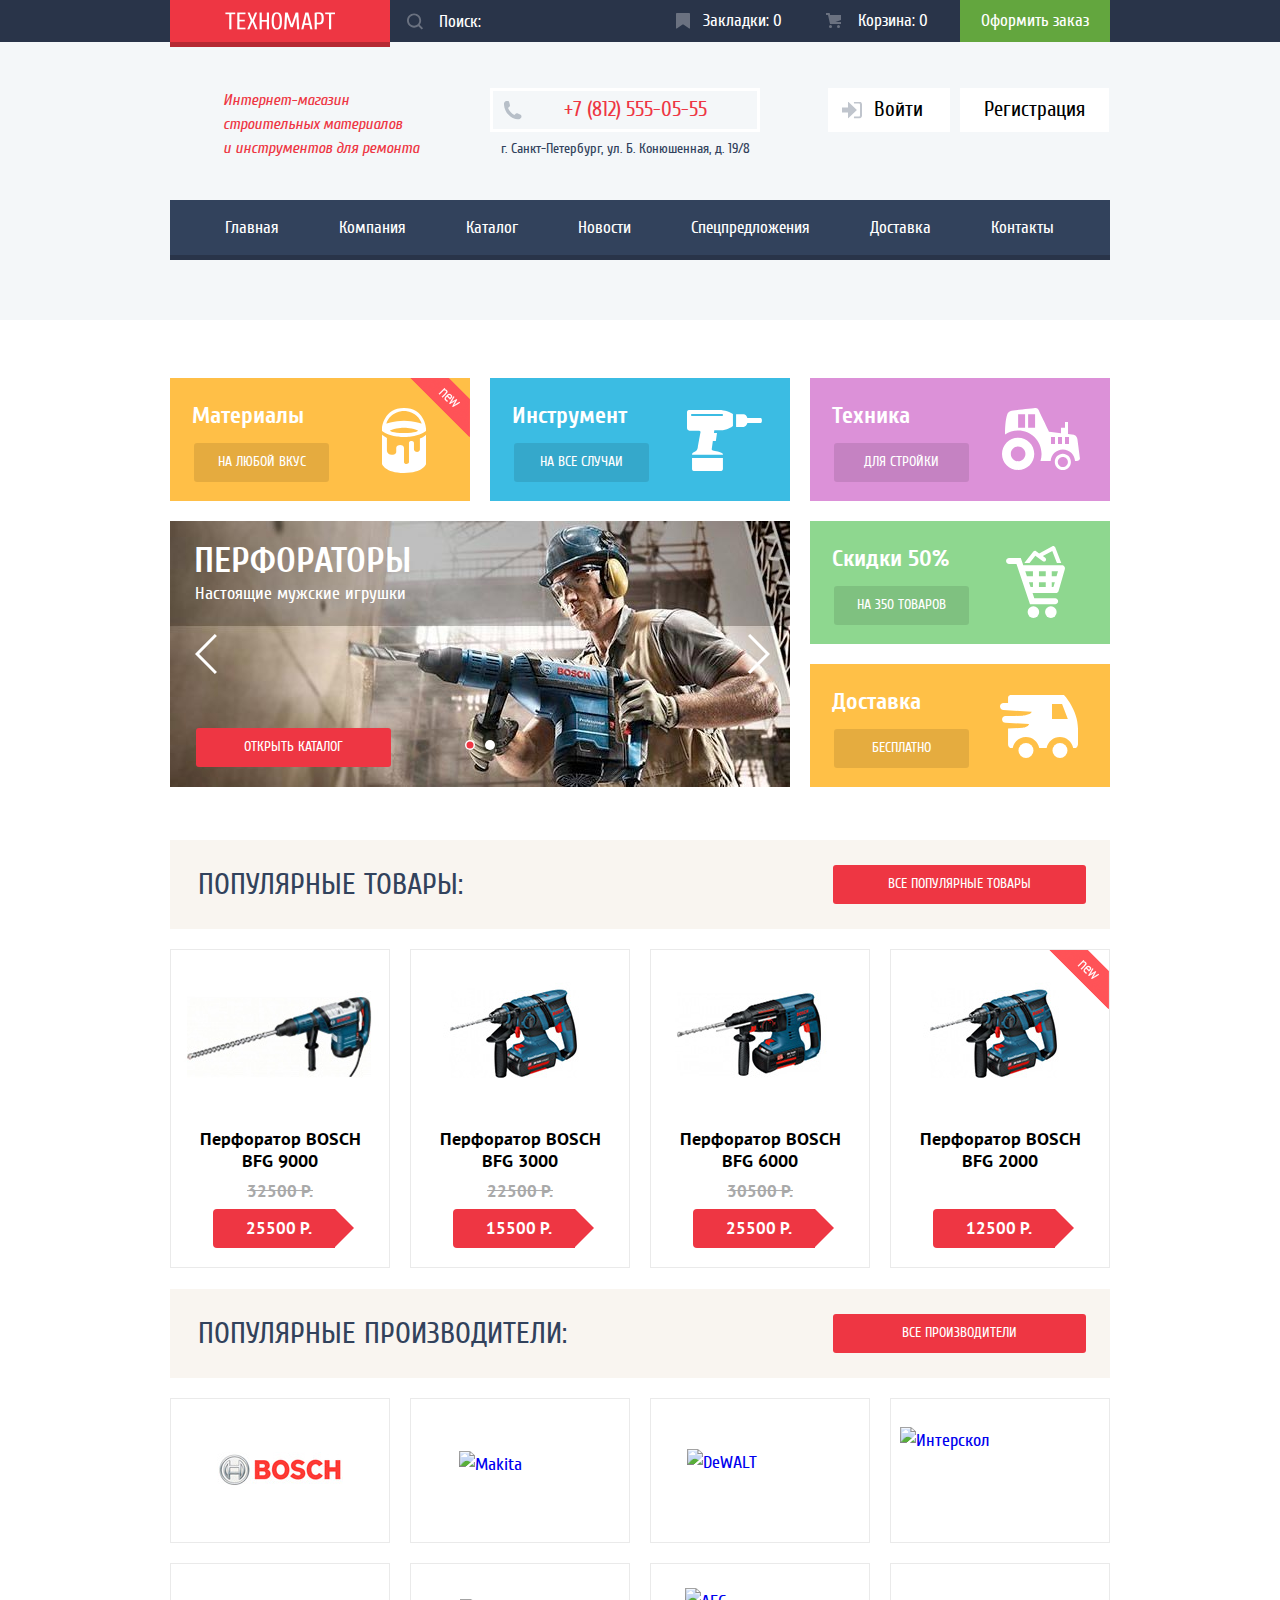
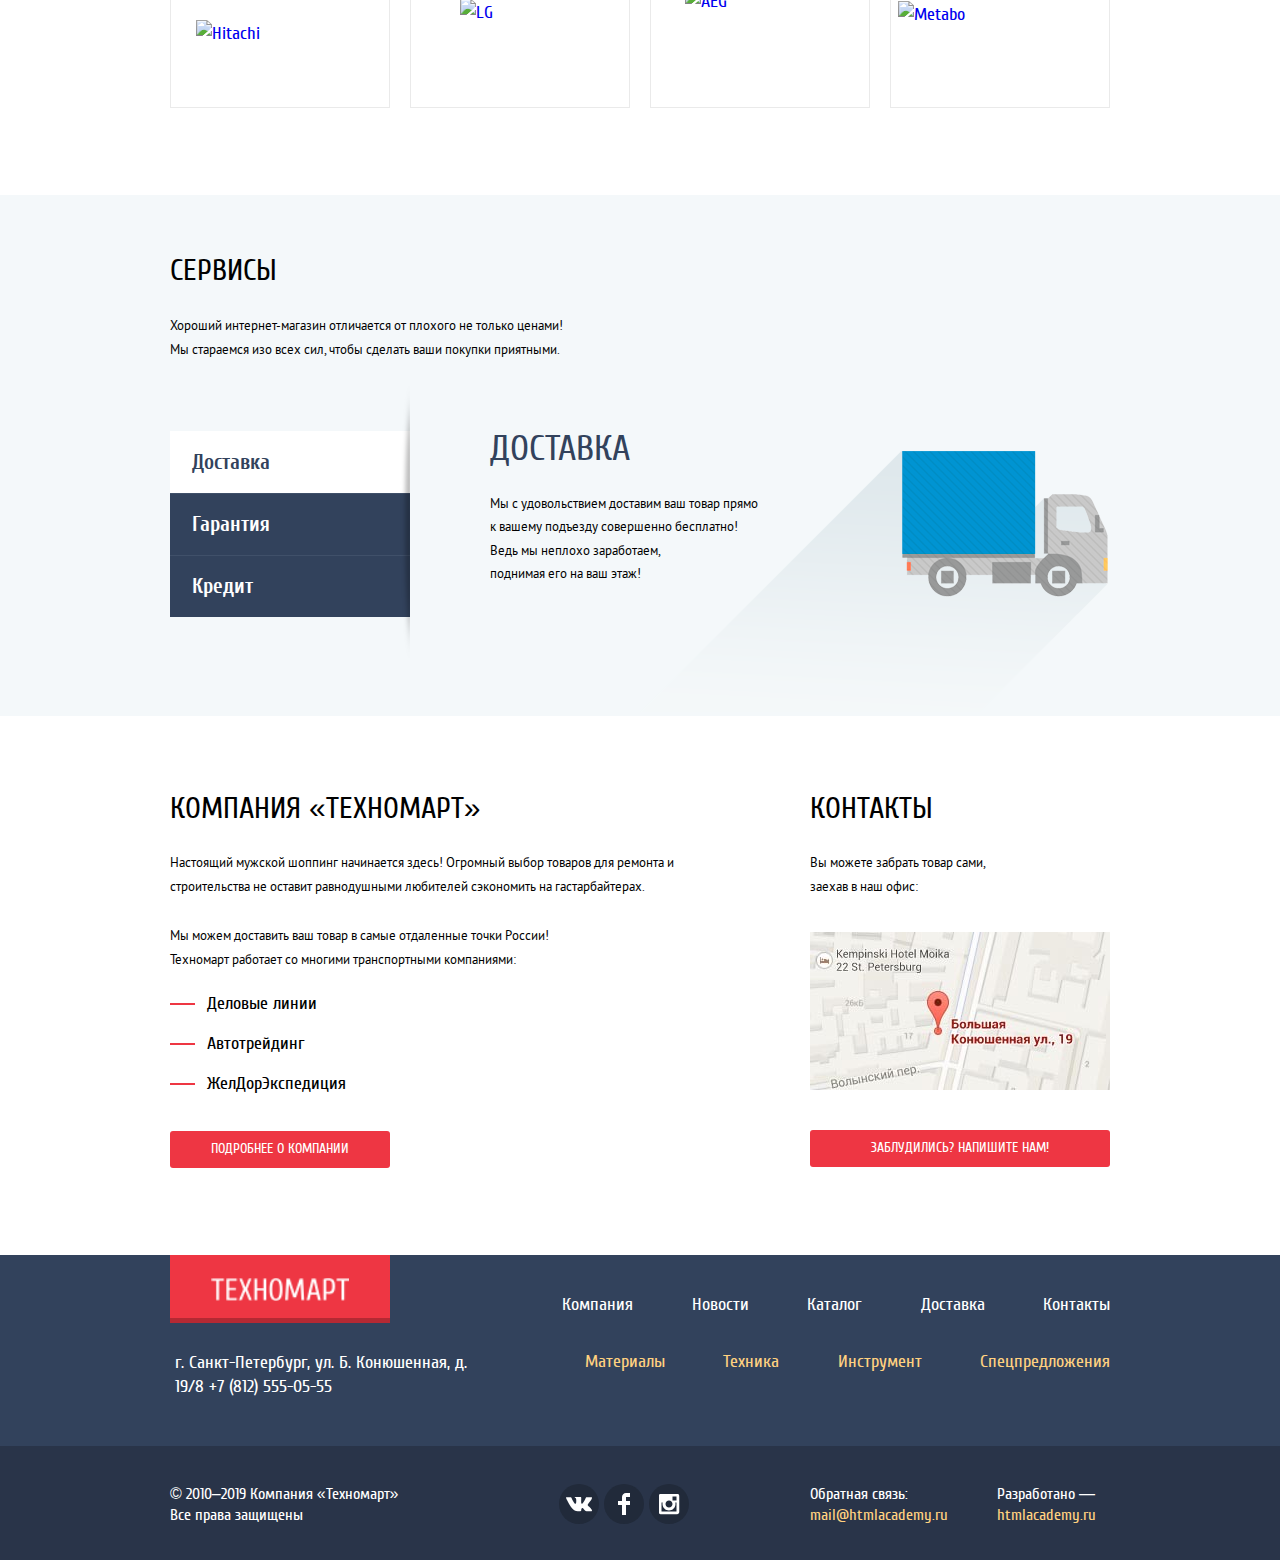
==== commit 5190dfac: "corrections of comments" ====
--- a/index.html
+++ b/index.html
@@ -28,7 +28,7 @@
     </div>
     <div class="substrate">
       <div class="container container_flex">
-        <h1 class="description">Интернет-магазин строительных материалов <br> и инструментов для ремонта</h1>
+        <h1 class="description">Интернет-магазин строительных материалов &nbsp; и инструментов для ремонта</h1>
         <section class="contacts">
           <h2 class="visually-hidden">Контактные данные</h2>
           <p class="contacts__phone">+7 (812) 555-05-55</p>
@@ -182,25 +182,25 @@
           <img class="manufacturers__img" src="img/bosch.jpg" width="126" height="37" alt="Bosch">
         </a>
         <a href="#" class="manufacturers__link">
-          <img class="manufacturers__img" src="img/Makita.jpg" width="123" height="40" alt="Makita">
-        </a>
-        <a href="#" class="manufacturers__link">
-          <img class="manufacturers__img" src="img/DeWALT.jpg" width="146" height="44" alt="DeWALT">
-        </a>
-        <a href="#" class="manufacturers__link">
-          <img class="manufacturers__img" src="img/Interstol.jpg" width="200" height="88" alt="Интерскол">
-        </a>
-        <a href="#" class="manufacturers__link">
-          <img class="manufacturers__img" src="img/Hitachi.jpg" width="169" height="31" alt="Hitachi">
-        </a>
-        <a href="#" class="manufacturers__link">
-          <img class="manufacturers__img" src="img/LG.jpg" width="121" height="73" alt="LG">
-        </a>
-        <a href="#" class="manufacturers__link">
-          <img class="manufacturers__img" src="img/AEG.jpg" width="151" height="96" alt="AEG">
-        </a>
-        <a href="#" class="manufacturers__link">
-          <img class="manufacturers__img" src="img/Metabo.jpg" width="204" height="69" alt="Metabo">
+          <img class="manufacturers__img" src="img/makita.jpg" width="123" height="40" alt="Makita">
+        </a>
+        <a href="#" class="manufacturers__link">
+          <img class="manufacturers__img" src="img/dewalt.jpg" width="146" height="44" alt="DeWALT">
+        </a>
+        <a href="#" class="manufacturers__link">
+          <img class="manufacturers__img" src="img/interstol.jpg" width="200" height="88" alt="Интерскол">
+        </a>
+        <a href="#" class="manufacturers__link">
+          <img class="manufacturers__img" src="img/hitachi.jpg" width="169" height="31" alt="Hitachi">
+        </a>
+        <a href="#" class="manufacturers__link">
+          <img class="manufacturers__img" src="img/lg.jpg" width="121" height="73" alt="LG">
+        </a>
+        <a href="#" class="manufacturers__link">
+          <img class="manufacturers__img" src="img/aeg.jpg" width="151" height="96" alt="AEG">
+        </a>
+        <a href="#" class="manufacturers__link">
+          <img class="manufacturers__img" src="img/metabo.jpg" width="204" height="69" alt="Metabo">
         </a>
       </div>
     </section>
@@ -218,22 +218,16 @@
           <div class="services__block">
             <section class="services__block-item services__block-delivery services__block_display">
               <h2 class="services__block-title">Доставка</h2>
-              <p class="services__block-subtitle">Мы с удовольствием доставим ваш товар прямо <br> к вашему подъезду
-                совершенно бесплатно! <br> Ведь мы неплохо заработаем,<br> поднимая его на ваш этаж!</p>
+              <p class="services__block-subtitle">Мы с удовольствием доставим ваш товар прямо <br> к вашему подъезду совершенно бесплатно!</p>
+              <p class="services__block-subtitle services__block-subtitle_m">Ведь мы неплохо заработаем, <br> поднимая его на ваш этаж!</p>
             </section>
             <section class="services__block-item services__block-guarantee">
               <h2 class="services__block-title">Гарантия</h2>
-              <p class="services__block-subtitle">Если купленный у нас товар поломается или заискрит, <br> а также в
-                случае
-                пожара, спровоцированного его возгаранием,<br> вы всегда можете быть уверены в нашей гарантии. Мы
-                обменяем <br>
-                сгоревший товар на новый. <br> Дом уж восстановите как-нибудь сами.</p>
+              <p class="services__block-subtitle">Если купленный у нас товар поломается или заискрит, <br> а также в случае пожара, спровоцированного его возгаранием, вы всегда можете быть уверены в нашей гарантии. Мы обменяем сгоревший товар на новый. <br> Дом уж восстановите как-нибудь сами.</p>
             </section>
             <section class="services__block-item services__block-credit">
               <h2 class="services__block-title">Кредит</h2>
-              <p class="services__block-subtitle">Залезть в долговую яму стало проще! <br> Кредитные консультанты
-                придут вам
-                на помощь.</p>
+              <p class="services__block-subtitle">Залезть в долговую яму стало проще! <br> Кредитные консультанты придут вам на помощь.</p>
               <a href="#" class="services__block-link">Отправить заявку</a>
             </section>
           </div>
@@ -244,13 +238,8 @@
       <h2 class="visually-hidden">О компании</h2>
       <div class="about__us">
         <h3 class="about__us-title">Компания «Техномарт»</h3>
-        <p class="about__us-subtitle">Настоящий мужской шоппинг начинается здесь! Огромный выбор товаров для ремонта и
-          <br>
-          строительства не оставит равнодушными любителей сэкономить на гастарбайтерах.</p>
-        <p class="about__us-transportation">Мы можем доставить ваш товар в самые отдаленные точки России! <br>
-          Техномарт
-          работает
-          со многими транспортными компаниями: </p>
+        <p class="about__us-subtitle">Настоящий мужской шоппинг начинается здесь! Огромный выбор товаров для ремонта и строительства не оставит равнодушными любителей сэкономить на гастарбайтерах.</p>
+        <p class="about__us-transportation">Мы можем доставить ваш товар в самые отдаленные точки России! Техномарт работает со многими транспортными компаниями: </p>
         <ul class="company-transportation">
           <li class="company-transportation__item">Деловые линии</li>
           <li class="company-transportation__item">Автотрейдинг</li>
@@ -260,7 +249,7 @@
       </div>
       <div class="about__contacts">
         <h3 class="about__contacts-title">Контакты</h3>
-        <p class="about__contacts-pick-up">Вы можете забрать товар сами,<br>заехав в наш офис:</p>
+        <p class="about__contacts-pick-up">Вы можете забрать товар сами, заехав в наш офис:</p>
         <a href="https://yandex.ru/maps/2/saint-petersburg/?ll=30.324850%2C59.938803&source=constructorLink&um=constructor%3Afa64608eda52ee902dcb11177acc6af42556fdec6747dbd28cc65c0f084d6217&z=16" class="about__map-link" target="_blank"><img class="about__map" src="img/map-small.jpg" width="300" height="158" alt="г. Санкт-Петербург, ул. Б. Конюшенная, д. 19/8"></a>
         <a href="#write-us" class="about__contacts-write-us">Заблудились? Напишите нам!</a>
       </div>
@@ -297,7 +286,7 @@
       <div class="footer__top container">
         <div class="footer__top_left">
           <a class="footer__top-logo-link"><img src="img/logo-header.png" width="138" height="23" alt="Техномарт"></a>
-          <p class="footer__top-address">г. Санкт-Петербург, ул. Б. Конюшенная, д. 19/8 <br> +7 (812) 555-05-55</p>
+          <p class="footer__top-address">г. Санкт-Петербург, ул. Б. Конюшенная, д. 19/8 +7 (812) 555-05-55</p>
         </div>
         <div class="footer__top_right">
           <ul class="footer__top-navigation">
@@ -318,7 +307,7 @@
     </div>
     <div class="footer-wrapper-bottom">
       <div class="footer__bottom container">
-        <p class="footer__bottom-copyright">© 2010–2019 Компания «Техномарт» <br> Все права защищены</p>
+        <p class="footer__bottom-copyright">© 2010–2019 Компания «Техномарт» Все права защищены</p>
         <ul class="footer__bottom-social">
           <li class="footer__bottom-social-item"><a href="#" class="footer__bottom-social-link footer__bottom-social-vk"
               aria-label="Техномарт в ВКонтакте"></a></li>
@@ -327,8 +316,8 @@
           <li class="footer__bottom-social-item"><a href="#" class="footer__bottom-social-link footer__bottom-social-inst"
               aria-label="Техномарт в Instagram"></a></li>
         </ul>
-        <p class="footer__bottom-communication">Обратная связь: <br> <a href="#" class="footer__bottom-communication-link">mail@htmlacademy.ru</a></p>
-        <p class="footer__bottom-developed">Разработано: <br> <a href="https://htmlacademy.ru/intensive/htmlcss" class="footer__bottom-developed-link">htmlacademy.ru</a></p>
+        <p class="footer__bottom-communication">Обратная связь: <a href="#" class="footer__bottom-communication-link">mail@htmlacademy.ru</a></p>
+        <p class="footer__bottom-developed">Разработано — <a href="https://htmlacademy.ru/intensive/htmlcss" class="footer__bottom-developed-link">htmlacademy.ru</a></p>
       </div>
     </div>
   </footer>
--- a/css/style.min.css
+++ b/css/style.min.css
@@ -1 +1 @@
-@font-face{font-family:"Cuprum";src:url(../fonts/cuprum.woff) format("woff"),url(../fonts/cuprum.woff2) format("woff2");font-weight:400;font-style:normal}@font-face{font-family:"Cuprum";src:url(../fonts/cuprumbold.woff) format("woff"),url(../fonts/cuprumbold.woff2) format("woff2");font-weight:700;font-style:normal}@font-face{font-family:"Cuprum";src:url(../fonts/cuprumitalic.woff) format("woff"),url(../fonts/cuprumitalic.woff2) format("woff2");font-weight:400;font-style:italic}@font-face{font-family:"Cuprum";src:url(../fonts/cuprumbolditalic.woff) format("woff"),url(../fonts/cuprumbolditalic.woff2) format("woff2");font-weight:700;font-style:italic}@font-face{font-family:"Cuprum";src:url(../fonts/cuprumitalic.woff) format("woff"),url(../fonts/cuprumitalic.woff2) format("woff2");font-weight:400;font-style:italic}@font-face{font-family:"PT Sans";src:url(../fonts/ptsans.woff) format("woff"),url(../fonts/ptsans.woff2) format("woff2");font-weight:400;font-style:normal}@font-face{font-family:"PT Sans";src:url(../fonts/ptsansbold.woff) format("woff"),url(../fonts/ptsansbold.woff2) format("woff2");font-weight:700;font-style:normal}html{-webkit-box-sizing:border-box;box-sizing:border-box}*,*::before,*::after{-webkit-box-sizing:inherit;box-sizing:inherit}body{font-family:"Cuprum","Arial",sans-serif;margin:0;font-size:18px;line-height:1.5}a{text-decoration:none}img{max-width:100%;height:auto}.visually-hidden{position:absolute;clip:rect(0 0 0 0);width:1px;height:1px;margin:-1px}.container{width:940px;margin:0 auto}.header__wrapper{height:42px;background-color:#293449}.container_flex{display:-webkit-box;display:-ms-flexbox;display:flex}.header__logo-link{position:relative;display:-webkit-box;display:-ms-flexbox;display:flex;-webkit-box-pack:center;-ms-flex-pack:center;justify-content:center;-webkit-box-align:center;-ms-flex-align:center;align-items:center;width:220px;height:42px;background-color:#ee3643;outline:none;-webkit-box-shadow:0 5px 0 #b52933;box-shadow:0 5px 0 #b52933}.header__logo-link:hover,.header__logo-link:focus{background-color:#ca2c37}.header__logo-link:active{background-color:#ba2732}.user-order{display:-webkit-box;display:-ms-flexbox;display:flex}.search{position:relative}.search__label::after{position:absolute;top:50%;left:17px;width:17px;height:17px;content:"";background-image:url(../img/icons/icon-search.svg);background-repeat:no-repeat;opacity:.3;-webkit-transform:translateY(-50%);-ms-transform:translateY(-50%);transform:translateY(-50%)}.search__input{position:relative;padding-left:49px;width:270px;height:42px;font-size:17px;background-color:#293449;border:none;outline:none}.search__input:hover{background-color:#212a3a}.search__input:focus{background-color:#fff}.search__input:hover+.search__label::after,.search__input:focus+.search__label::after{opacity:1}.search__input:focus+.search__label::after{background-image:url(../img/icons/icon-search-red.svg)}.user-order__link{position:relative;display:block;width:150px;padding:8px 0;font-size:17px;color:rgba(255,255,255,1);text-align:center;outline:none}.user-order__link_pl{padding-left:15px}.user-order__link_icon-bm::before{position:absolute;top:50%;left:16px;width:16px;height:16px;content:"";background-image:url(../img/icons/icon-bookmark.svg);background-repeat:no-repeat;opacity:.3;-webkit-transform:translateY(-50%);-ms-transform:translateY(-50%);transform:translateY(-50%)}.user-order__link_icon-bt::before{position:absolute;top:50%;left:16px;width:16px;height:16px;content:"";background-image:url(../img/icons/cart-icon.svg);background-repeat:no-repeat;opacity:.3;-webkit-transform:translateY(-50%);-ms-transform:translateY(-50%);transform:translateY(-50%)}.user-order__link_bgc{background-color:#63a63e}.user-order__link_bgc:hover,.user-order__link_bgc:focus{background-color:#5fbb2d}.user-order__link_bgc:active{background-color:#518534;color:rgba(255,255,255,.6)}.user-order__link_icon-bm:hover,.user-order__link_icon-bm:focus{background-color:#212a3a}.user-order__link_icon-bm:active{background-color:#161d29;color:rgba(255,255,255,.6)}.user-order__link_icon-bt:hover,.user-order__link_icon-bt:focus{background-color:#212a3a}.user-order__link_icon-bt:active{background-color:#161d29;color:rgba(255,255,255,.6)}.user-order__link_icon-bm:hover::before,.user-order__link_icon-bm:focus::before{opacity:1}.user-order__link_icon-bt:hover::before,.user-order__link_icon-bt:focus::before{opacity:1}.user-order__link_icon-bm:active::before{opacity:.3}.user-order__link_icon-bt:active::before{opacity:.3}.substrate .container_flex{display:-webkit-box;display:-ms-flexbox;display:flex;height:158px;padding:47px 0}.substrate{background-color:#f4f7f9;padding-bottom:60px}.description{width:210px;margin:0;margin-left:53px;font-size:16px;font-style:italic;color:#ee3643}.contacts{width:270px;margin-left:58px;text-align:center}.contacts__phone{position:relative;width:270px;margin:0;padding:3px 3px 3px 23px;font-size:21px;color:#ee3643;border:3px solid #fff}.contacts__phone::before{position:absolute;top:50%;left:10px;width:19px;height:19px;content:"";background-image:url(../img/icons/icon-phone.svg);background-repeat:no-repeat;-webkit-transform:translateY(-50%);-ms-transform:translateY(-50%);transform:translateY(-50%)}.contacts__address{margin:0;margin-top:7px;font-size:14px;color:#32425c}.user{margin-left:68px}.user__navigation{display:-webkit-box;display:-ms-flexbox;display:flex;margin:0;padding:0;list-style:none;text-align:center}.user__navigation-login-link{position:relative;display:block;margin-right:10px;padding:6px 27px 6px 46px;font-size:21px;color:rgba(0,0,0,1);background-color:#fff;outline:none}.user__navigation-login-link::before{position:absolute;top:50%;left:14px;width:20px;height:17px;content:"";background-image:url(../img/icons/icon-login.svg);background-repeat:no-repeat;opacity:.3;-webkit-transform:translateY(-50%);-ms-transform:translateY(-50%);transform:translateY(-50%)}.user__navigation-registration-link{display:block;padding:6px 24px;font-size:21px;color:rgba(0,0,0,1);background-color:#fff;outline:none}.user__navigation-login-link:hover::before,.user__navigation-login-link:focus::before{opacity:1}.user__navigation-login-link:hover,.user__navigation-login-link:focus{color:rgba(238,54,67,1)}.user__navigation-login-link:active{color:rgba(0,0,0,.3)}.user__navigation-login-link:active:before{opacity:.3}.user__navigation-registration-link:hover,.user__navigation-registration-link:focus{color:rgba(238,54,67,1)}.user__navigation-registration-link:active{color:rgba(0,0,0,.3)}.main-navigation{padding:0 25px;background-color:#32425c;border-bottom:5px solid #293449}.main-navigation__list{display:-webkit-box;display:-ms-flexbox;display:flex;-ms-flex-pack:distribute;-ms-flex-wrap:wrap;flex-wrap:wrap;margin:0;padding:0;list-style:none}.main-navigation__list-link{display:block;padding:20px 30px;font-size:17px;color:rgba(255,255,255,1);line-height:.9;outline:none}.main-navigation__list-link:hover,.main-navigation__list-link:focus{background-color:#293449}.main-navigation__list-link:active{background-color:#1d2739;color:rgba(255,255,255,.5)}.offers{display:-webkit-box;display:-ms-flexbox;display:flex;-ms-flex-wrap:wrap;flex-wrap:wrap;margin-top:58px;margin-bottom:53px}.offers__item{position:relative;width:300px;height:123px;margin-bottom:20px;padding:20px 28px 22px 22px;color:#fff}.offers__title{margin:0;font-size:24px}.offers__item-material{background-color:#ffbf47;margin-right:20px}.offers__item-tools{background-color:#3bbce3;margin-right:20px}.offers__item-technique{background-color:#dc91d8}.offers__item-discounts{background-color:#8ed78f}.offers__item-delivery{margin-bottom:0;background-color:#ffc047}.offers__item-material::after{position:absolute;top:30px;left:212px;width:44px;height:65px;content:"";background-image:url(../img/icons/material-icons.svg);background-repeat:no-repeat}.offers__item-tools::after{position:absolute;top:32px;left:197px;width:75px;height:61px;content:"";background-image:url(../img/icons/instrument-icons.svg);background-repeat:no-repeat}.offers__item-technique::after{position:absolute;top:30px;left:192px;width:78px;height:62px;content:"";background-image:url(../img/icons/texnika-icons.svg);background-repeat:no-repeat}.offers__item-discounts::after{position:absolute;top:25px;left:196px;width:59px;height:72px;content:"";background-image:url(../img/icons/sell-icons.svg);background-repeat:no-repeat}.offers__item-delivery::after{position:absolute;top:31px;left:190px;width:78px;height:63px;content:"";background-image:url(../img/icons/transfer-icons.svg);background-repeat:no-repeat}.offers__link{display:block;width:135px;margin-top:9px;margin-left:2px;padding:9px 0;font-size:14px;text-transform:uppercase;text-align:center;color:#fff;background-color:rgba(0,0,0,.1);border-radius:3px;outline:none}.offers__link:hover,.offers__link:focus{background-color:rgba(0,0,0,.2)}.offers__link:active{background-color:rgba(0,0,0,.3)}.offers__item_new::before{position:absolute;top:0;right:0;width:60px;height:59px;content:"";background-image:url(../img/new.png);background-repeat:no-repeat}.offers__slider{position:relative;margin-right:20px}.offers__slider-item{position:relative;display:none;height:266px}.offers__slider-item_display{display:block}.offers__slider-title{position:absolute;top:13px;left:24px;margin:0;font-size:36px;font-weight:700;color:#fff;text-transform:uppercase}.offers__slider-subtitle{position:absolute;top:59px;left:25px;margin:0;font-size:18px;color:#fff}.offers__slider-link{position:absolute;left:26px;bottom:20px;display:block;width:195px;padding:9px 0;font-size:14px;text-transform:uppercase;color:#fff;text-align:center;background-color:#ee3643;border-radius:3px;outline:none}.offers__slider-link:hover,.offers__slider-link:focus{background-color:#ca2c37}.offers__slider-link:active{background-color:#ba2732}.offers__slider-btn{position:absolute;top:50%;width:22px;height:40px;border:none;background-color:transparent;-webkit-transform:translateY(-50%);-ms-transform:translateY(-50%);transform:translateY(-50%);cursor:pointer}.offers__slider-btn_left{left:25px;background-image:url(../img/icons/icon-left.svg);background-repeat:no-repeat}.offers__slider-btn_right{right:20px;background-image:url(../img/icons/icon-right.svg);background-repeat:no-repeat}.offers__slide-indecator{position:absolute;display:-webkit-box;display:-ms-flexbox;display:flex;bottom:37px;left:50%;-webkit-transform:translateX(-50%);-ms-transform:translateX(-50%);transform:translateX(-50%)}.current-slide__item{position:relative;display:block;width:10px;height:10px;margin:0 5px;background-color:#fff;border-radius:50%}.current-slide__item_after::after{position:absolute;left:50%;top:50%;width:7px;height:7px;content:"";background-color:#ee3643;border-radius:50%;-webkit-transform:translate(-50%,-50%);-ms-transform:translate(-50%,-50%);transform:translate(-50%,-50%)}.wrapper-row{display:-webkit-box;display:-ms-flexbox;display:flex;-webkit-box-align:center;-ms-flex-align:center;align-items:center;height:89px;margin-bottom:20px;padding:0 24px 0 28px;background-color:#f9f5f0}.popular-title{margin:0;margin-right:auto;font-size:30px;font-weight:400;color:#32425c;text-transform:uppercase}.popular-link{position:relative;right:0;display:block;width:253px;font-size:14px;color:#fff;padding:9px 0;text-align:center;text-transform:uppercase;background-color:#ee3643;border-radius:3px;outline:none}.popular-link:hover,.popular-link:focus{background-color:#ca2c37}.popular-link:active{background-color:#ba2732}.wrapper-product{display:-webkit-box;display:-ms-flexbox;display:flex;-webkit-box-pack:justify;-ms-flex-pack:justify;justify-content:space-between;-ms-flex-wrap:wrap;flex-wrap:wrap;text-align:center}.product{position:relative;width:220px;height:318px;margin-bottom:21px;border:1px solid #eaeaea;cursor:pointer;outline:none}.product__about{text-align:center}.product__image{min-height:170px}.product__name{width:190px;margin:auto;font-family:"PT Sans","Arial",sans-serif;font-size:18px;line-height:1.2;font-weight:700}.product__discount{display:block;height:19px;margin-top:9px;font-family:"PT Sans","Arial",sans-serif;font-size:17px;font-weight:700;color:#a9a9a9;text-decoration:line-through}.product__price{position:relative;width:121.5px;margin:0;margin-left:42px;margin-top:11px;padding:5px 5px 5px 15px;font-family:"PT Sans",sans-serif;font-weight:700;color:#fff;font-size:17px;line-height:1.7;background-color:#ee3643;border-top-left-radius:4px;border-bottom-left-radius:4px}.product__price::after{position:absolute;right:-38px;top:0;content:"";border:19px solid transparent;border-left:19.5px solid #ee3643}.product__purchase{position:absolute;display:none;-webkit-box-orient:vertical;-webkit-box-direction:normal;-ms-flex-direction:column;flex-direction:column;-webkit-box-align:center;-ms-flex-align:center;align-items:center;top:0;width:100%;height:170px;padding-top:44px;background-color:#fff}.product__purchase-buy{position:relative;display:block;width:135px;padding:11px 47px;margin-bottom:9px;font-size:14px;line-height:1.1;text-transform:uppercase;color:rgba(255,255,255,1);border:none;border-radius:3px;-webkit-box-shadow:inset 0 -3px 0 0 #367315;box-shadow:inset 0 -3px 0 0 #367315;background-color:#63a63e;cursor:pointer;outline:none}.product__purchase-bookmark{display:block;width:135px;padding:9px 30px;font-size:14px;line-height:1.1;text-transform:uppercase;color:rgba(50,66,92,1);border:3px solid #63a63e;border-radius:3px;background-color:#fff;cursor:pointer;outline:none}.product__purchase-buy::before{position:absolute;top:50%;left:16px;width:16px;height:15px;content:"";background-image:url(../img/icons/cart-icon.svg);background-repeat:no-repeat;opacity:.3;-webkit-transform:translateY(-50%);-ms-transform:translateY(-50%);transform:translateY(-50%)}.product_new::after{position:absolute;top:0;right:0;width:60px;height:59px;content:"";background-image:url(../img/new.png);background-repeat:no-repeat}.product__purchase-buy:hover,.product__purchase-buy:focus{background-color:#5fbb2d}.product__purchase-buy:hover::before,.product__purchase-buy:focus::before{opacity:1}.product__purchase-buy:active{background-color:#518534}.product__purchase-bookmark:hover,.product__purchase-bookmark:focus{border-color:#32425c}.product__purchase-bookmark:active{opacity:.3}.product:hover,.product:focus{-webkit-box-shadow:0 5px 25px 0 rgba(41,52,73,.5);box-shadow:0 5px 25px 0 rgba(41,52,73,.5)}.product:hover .product__purchase,.product:focus .product__purchase{display:-webkit-box;display:-ms-flexbox;display:flex}.popular-manufacturers{margin-bottom:67px}.wrapper-manufacturers{display:-webkit-box;display:-ms-flexbox;display:flex;-ms-flex-wrap:wrap;flex-wrap:wrap;-webkit-box-pack:justify;-ms-flex-pack:justify;justify-content:space-between;margin-top:20px}.manufacturers__link{display:-webkit-box;display:-ms-flexbox;display:flex;-webkit-box-pack:center;-ms-flex-pack:center;justify-content:center;-webkit-box-align:center;-ms-flex-align:center;align-items:center;width:220px;height:145px;margin-bottom:20px;border:1px solid #eaeaea;outline:none}.manufacturers__link:hover,.manufacturers__link:focus{-webkit-box-shadow:0 5px 25px 0 rgba(41,52,73,.5);box-shadow:0 5px 25px 0 rgba(41,52,73,.5)}.services{margin-bottom:70px;padding:53px 0 99px;background-color:#f4f8fa}.services__title{margin:0;margin-bottom:21px;font-size:30px;font-weight:400;text-transform:uppercase}.services__subtitle{width:400px;margin:0;font-family:"PT Sans","Arial",sans-serif;font-size:13px;line-height:1.8}.wrapper-service{display:-webkit-box;display:-ms-flexbox;display:flex;height:256px}.services__block{margin-top:31px;margin-left:80px}.services__block-item{position:relative;display:none}.services__block_display{display:block}.services__control{position:relative;display:-webkit-box;display:-ms-flexbox;display:flex;-webkit-box-orient:vertical;-webkit-box-direction:normal;-ms-flex-direction:column;flex-direction:column;width:240px;margin:0;margin-top:70px}.services__control::after{position:absolute;top:-45px;right:0;width:10px;height:279px;content:"";background-image:url(../img/img-slider/slider__service-after.png);background-repeat:no-repeat}.services__control-btn{padding:19px 0 19px 22px;font-size:21px;font-weight:700;color:#fff;text-align:left;background-color:#32425c;border:none;-webkit-box-shadow:0 1px 0 0 #293449,inset 0 1px 0 0 #405069;box-shadow:0 1px 0 0 #293449,inset 0 1px 0 0 #405069;cursor:pointer;outline:none}.services__control :first-child{-webkit-box-shadow:0 1px 0 0 #ffffff,inset 0 1px 0 0 #fff;box-shadow:0 1px 0 0 #ffffff,inset 0 1px 0 0 #fff}.services__control :last-child{-webkit-box-shadow:inset 0 1px 0 0 #405069;box-shadow:inset 0 1px 0 0 #405069}.services__control-btn_active{color:#32425c;background-color:#fff}.services__control-btn:hover,.services__control-btn:focus{background-color:#293449}.services__control .services__control-btn_active:hover,.services__control .services__control-btn_active:focus{background-color:#fff}.services__block-title{margin-bottom:0;font-size:36px;font-weight:400;color:#32425c;text-transform:uppercase}.services__block-subtitle{max-height:150px;margin-top:16px;font-family:"PT Sans","Arial",sans-serif;font-size:13px;line-height:1.8;overflow:hidden}.services__block-delivery::after{position:absolute;top:29px;left:150px;width:468px;height:261px;content:"";background-image:url(../img/img-slider/slide__service-img1.png);background-repeat:no-repeat}.services__block-guarantee::after{position:absolute;left:240px;top:7px;width:389px;height:283px;content:"";background-image:url(../img/img-slider/slide__service-img2.png);background-repeat:no-repeat}.services__block-credit::after{position:absolute;left:165px;top:5px;width:465px;height:285px;content:"";background-image:url(../img/img-slider/slide__service-img3.png);background-repeat:no-repeat}.services__block-link{position:relative;display:block;width:195px;margin-top:29px;padding:9px 0;font-size:14px;color:#fff;text-align:center;text-transform:uppercase;background-color:#ee3643;border-radius:3px;outline:none}.services__block-link:hover,.services__block-link:focus{background-color:#ca2c37}.services__block-link:active{background-color:#ba2732}.about{display:-webkit-box;display:-ms-flexbox;display:flex;-webkit-box-pack:justify;-ms-flex-pack:justify;justify-content:space-between;margin-bottom:87px}.about__us{width:530px}.about__us-title{margin:0;font-size:30px;font-weight:400;text-transform:uppercase}.about__us-subtitle{margin-top:20px;font-family:"PT Sans","Arial",sans-serif;font-size:13px;line-height:1.8}.about__us-transportation{margin-top:26px;font-family:"PT Sans","Arial",sans-serif;font-size:13px;line-height:1.8}.company-transportation{margin:0;padding:0;list-style:none}.company-transportation__item{position:relative;padding-left:37px;line-height:2.23}.company-transportation__item::before{position:absolute;top:19px;left:0;width:25px;height:2px;content:"";background-color:#ee3643}.about__us-read-more{position:relative;display:block;width:220px;margin-top:27px;padding:8px 0;font-size:14px;color:#fff;text-align:center;text-transform:uppercase;background-color:#ee3643;border-radius:3px;outline:none}.about__us-read-more:hover,.about__us-read-more:focus{background-color:#ca2c37}.about__us-read-more:active{background-color:#ba2732}.about__contacts{width:300px}.about__contacts-title{margin:0;font-size:30px;font-weight:400;text-transform:uppercase}.about__contacts-pick-up{margin-top:20px;margin-bottom:34px;font-family:"PT Sans","Arial",sans-serif;font-size:13px;line-height:1.8}.about__map{cursor:pointer}.about__contacts-write-us{position:relative;display:block;width:100%;margin-top:32px;padding:8px 0;font-size:14px;color:#fff;text-align:center;text-transform:uppercase;background-color:#ee3643;border:none;border-radius:3px;cursor:pointer;outline:none}.about__contacts-write-us:hover,.about__contacts-write-us:focus{background-color:#ca2c37}.about__contacts-write-us:active{background-color:#ba2732}.popup-map{position:fixed;display:none;top:10%;left:50%;width:940px;height:446px;overflow:hidden;-webkit-transform:translateX(-50%);-ms-transform:translateX(-50%);transform:translateX(-50%);-webkit-box-shadow:0 0 14.72px 1.28px rgba(47,42,43,.5);box-shadow:0 0 14.72px 1.28px rgba(47,42,43,.5)}.popup-map__img{position:absolute;z-index:-1}.popup-map__close{position:absolute;top:13px;right:10px;z-index:999;width:21px;height:21px;background-image:url(../img/icons/close-form.svg);background-repeat:no-repeat;background-color:transparent;border:none;cursor:pointer}.popup-map_display{display:block}.ymaps-2-1-72-controls__toolbar_right{margin-right:34px}.write-us{position:fixed;display:none;top:10%;left:50%;z-index:1000;width:620px;height:430px;background-color:#fff;border-top:7px solid #ff5358;-webkit-transform:translateX(-50%);-ms-transform:translateX(-50%);transform:translateX(-50%);-webkit-box-shadow:0 20px 40px 0 rgba(0,0,0,.75);box-shadow:0 20px 40px 0 rgba(0,0,0,.75)}.write-us_display{display:block;-webkit-animation:bounce 0.6s;animation:bounce 0.6s}.write-us_error{-webkit-animation:shake 0.6s;animation:shake 0.6s}.wrapper-answer{display:-webkit-box;display:-ms-flexbox;display:flex;-ms-flex-wrap:wrap;flex-wrap:wrap;padding:55px 80px 37px}.wrapper-name,.wrapper-email{margin:0;width:220px}.wrapper-text{margin:0;margin-top:21px}.wrapper-name{margin-right:20px}.write-us__input{width:100%;height:38px;padding-left:15px;font-family:"PT Sans","Arial",sans-serif;font-size:13px;border:2px solid #dee3e4;border-radius:3px;outline:none}.write-us__textarea{padding:12px 15px;font-family:"PT Sans","Arial",sans-serif;font-size:13px;border:2px solid #dee3e4;border-radius:3px;outline:none;resize:none}.wrapper-answer-btn{padding:37px 80px;background-color:#f4f4f4}.write-us__submit{width:460px;padding:9px 0;font-size:14px;color:#fff;text-transform:uppercase;background-color:#ee3643;border:none;border-radius:3px;cursor:pointer;outline:none}.write-us__submit:hover,.write-us__submit:focus{background-color:#ca2c37}.write-us__submit:active{background-color:#ba2732}.wrapper-name_error,.wrapper-email_error{border-color:#ee3643}.write-us__close{position:absolute;top:16px;right:9px;width:21px;height:21px;background-image:url(../img/icons/close-form.svg);background-repeat:no-repeat;background-color:transparent;border:none;cursor:pointer}.footer-wrapper-top{background-color:#32425c}.footer-wrapper-bottom{background-color:#293449}.footer__top{display:-webkit-box;display:-ms-flexbox;display:flex;padding-bottom:48px}.footer__top-logo-link{display:-webkit-box;display:-ms-flexbox;display:flex;-webkit-box-pack:center;-ms-flex-pack:center;justify-content:center;-webkit-box-align:center;-ms-flex-align:center;align-items:center;width:220px;height:68px;background-color:#ee3643;-webkit-box-shadow:inset 0 -5px 0 #b52933;box-shadow:inset 0 -5px 0 #b52933;cursor:pointer}.footer__top-address{margin:0;margin-top:28px;margin-left:5px;color:#fff;line-height:1.3}.footer__top-navigation{display:-webkit-box;display:-ms-flexbox;display:flex;-webkit-box-pack:justify;-ms-flex-pack:justify;justify-content:space-between;-ms-flex-wrap:wrap;flex-wrap:wrap;width:548px;margin:0;padding:0;margin-top:36px;margin-left:63px;list-style:none}.footer__top-navigation-link{color:#fff;outline:none}.footer__bottom-navigation{display:-webkit-box;display:-ms-flexbox;display:flex;-webkit-box-pack:justify;-ms-flex-pack:justify;justify-content:space-between;width:525px;margin:0;padding:0;margin-top:30px;margin-left:86px;list-style:none}.footer__bottom-navigation-link{color:#ffd180;outline:none}.footer__top-logo-link:hover,.footer__top-logo-link:focus{background-color:#ca2c37}.footer__top-logo-link:active{background-color:#ba2732}.footer__top-navigation-link:hover,.footer__top-navigation-link:focus,.footer__bottom-navigation-link:hover,.footer__bottom-navigation-link:focus{text-decoration:underline}.footer__top-navigation-link:active,.footer__bottom-navigation-link:active{opacity:.5}.footer__bottom{display:-webkit-box;display:-ms-flexbox;display:flex;-webkit-box-pack:justify;-ms-flex-pack:justify;justify-content:space-between;padding:38px 0 31px}.footer__bottom-copyright{margin:0;font-size:16px;color:#fff;line-height:1.3}.footer__bottom-social{display:-webkit-box;display:-ms-flexbox;display:flex;margin:0;margin-left:104px;padding:0;list-style:none}.footer__bottom-social-link{position:relative;display:block;width:40px;height:40px;border-radius:50%;background-color:#212a3a;outline:none}.footer__bottom-social :nth-child(2){margin-left:5px;margin-right:5px}.footer__bottom-social-vk::after{position:absolute;top:50%;left:50%;width:26px;height:15px;content:"";background-image:url(../img/icons/vk-icon.svg);background-repeat:no-repeat;-webkit-transform:translate(-50%,-50%);-ms-transform:translate(-50%,-50%);transform:translate(-50%,-50%)}.footer__bottom-social-fb::after{position:absolute;top:50%;left:50%;width:12px;height:22px;content:"";background-image:url(../img/icons/fb-icon.svg);background-repeat:no-repeat;-webkit-transform:translate(-50%,-50%);-ms-transform:translate(-50%,-50%);transform:translate(-50%,-50%)}.footer__bottom-social-inst::after{position:absolute;top:50%;left:50%;width:21px;height:21px;content:"";background-image:url(../img/icons/insta-icon.svg);background-repeat:no-repeat;-webkit-transform:translate(-50%,-50%);-ms-transform:translate(-50%,-50%);transform:translate(-50%,-50%)}.footer__bottom-social-link:hover,.footer__bottom-social-link:focus{background-color:#ee3643}.footer__bottom-social-link:active{background-color:#ee3643}.footer__bottom-communication,.footer__bottom-developed{margin:0;font-size:16px;color:#fff;line-height:1.3}.footer__bottom-communication-link,.footer__bottom-developed-link{color:#ffd180;outline:none}.footer__bottom-communication{margin-left:70px}.footer__bottom-developed{margin-right:13px}.footer__bottom-communication-link:hover,.footer__bottom-communication-link:focus,.footer__bottom-developed-link:hover,.footer__bottom-developed-link:focus{text-decoration:underline}.footer__bottom-communication-link:active,.footer__bottom-developed-link:active{color:#ee3643;text-decoration:none}.user-order__link_bg{background-color:#ee3643}.user-logged{margin-left:50px}.user__navigation-logged{position:relative;display:-webkit-box;display:-ms-flexbox;display:flex;-ms-flex-wrap:wrap;flex-wrap:wrap;width:299px;margin:0;padding:0;list-style:none}.user__navigation-logged-in{margin-bottom:3px}.user__navigation-logged-in-link{position:relative;display:block;width:299px;padding:6px 0 6px 47px;font-size:21px;color:rgba(0,0,0,1);background-color:#fff;outline:none}.user__navigation-logged-in-link::before{position:absolute;top:50%;left:14px;width:20px;height:18px;content:"";opacity:.3;background-image:url(../img/icons/icon-user.svg);background-repeat:no-repeat;-webkit-transform:translateY(-50%);-ms-transform:translateY(-50%);transform:translateY(-50%)}.user__navigation-out-link::before{position:absolute;top:13px;right:11px;width:20px;height:18px;content:"";opacity:.3;background-image:url(../img/icons/icon-logout.svg);background-repeat:no-repeat}.user__navigation-order-link,.user__navigation-profile-link{font-size:16px;color:rgba(50,66,92,1);text-decoration:underline;outline:none}.user__navigation-order{position:relative;margin-left:18px}.user__navigation-profile{margin-left:32px}.user__navigation-order::after{position:absolute;top:50%;right:-19px;width:5px;height:5px;content:"";border-radius:50%;background-color:#32425c;-webkit-transform:translateY(-50%);-ms-transform:translateY(-50%);transform:translateY(-50%)}.user__navigation-logged-in-link:hover::before,.user__navigation-logged-in-link:hover+.user__navigation-out-link::before,.user__navigation-logged-in-link:focus::before,.user__navigation-logged-in-link:focus+.user__navigation-out-link::before{opacity:1}.user__navigation-logged-in-link:active{color:rgba(0,0,0,.3)}.user__navigation-logged-in-link:active::before,.user__navigation-logged-in-link:active+.user__navigation-out-link::before{opacity:.3}.user__navigation-order-link:hover,.user__navigation-order-link:focus,.user__navigation-profile-link:hover,.user__navigation-profile-link:focus{color:#ee3643}.user__navigation-order-link:active,.user__navigation-profile-link:active{color:rgba(50,66,92,.3)}.wrapper-col{display:-webkit-box;display:-ms-flexbox;display:flex}.breadcrumbs{display:-webkit-box;display:-ms-flexbox;display:flex;margin:20px 0;padding:0;list-style:none}.breadcrumbs__link{position:relative;display:block;margin-right:40px;font-family:"PT Sans","Arial",sans-serif;font-size:13px;line-height:1.4;color:#000;text-transform:uppercase}.breadcrumbs .breadcrumbs__item:first-child .breadcrumbs__link{margin-right:54px}.breadcrumbs .breadcrumbs__item:first-child .breadcrumbs__link::before{position:absolute;top:3px;left:-2px;width:15px;height:12px;content:"";background-image:url(../img/icons/icon-home.svg);background-repeat:no-repeat}.breadcrumbs .breadcrumbs__item:first-child .breadcrumbs__link::after{right:-36px}.breadcrumbs__trail::after{position:absolute;top:3px;right:-26px;width:8px;height:12px;content:"";background-image:url(../img/icons/icon-right-small.svg);background-repeat:no-repeat}.name-product{margin-bottom:20px;padding:23px 0 23px 28px;background-color:#f2f6f8}.name-product__title{margin:0;font-size:30px;font-weight:400;color:#32425c;text-transform:uppercase}.filters-product{width:220px;margin-right:20px}.filters-product__price{display:block;margin-bottom:15px;padding:9px 9px 9px 19px;font-family:"PT Sans","Arial",sans-serif;font-size:13px;line-height:1.4;text-transform:uppercase;background-color:#f7f3ec;border-radius:3px}.filters-product__price-group{margin:0;margin-bottom:26px;padding:0;border:none}.filters-product__price-title{margin-bottom:15px;font-family:"PT Sans","Arial",sans-serif;font-size:17px;font-weight:700;text-transform:uppercase}.price-slider{margin-bottom:7px;width:100%;padding:40px 20px;background-color:#f7f3ec;border-radius:3px}.price-slider__line{position:relative;width:100%;height:2px;background-color:#d7dcde}.price-slider__line-fill{width:90%;height:2px;background-color:#00ca74}.price-slider__control{position:absolute;top:50%;width:20px;height:20px;background-color:#fff;border-radius:50%;-webkit-box-shadow:0 3px 5px 0 rgba(0,0,0,.3);box-shadow:0 3px 5px 0 rgba(0,0,0,.3);-webkit-transform:translateY(-50%);-ms-transform:translateY(-50%);transform:translateY(-50%);cursor:pointer;outline:none}.price-slider__control::after{position:absolute;top:50%;left:50%;width:5px;height:5px;content:"";background-color:#ababab;border-radius:50%;-webkit-transform:translate(-50%,-50%);-ms-transform:translate(-50%,-50%);transform:translate(-50%,-50%)}.price-slider__control-min{left:0}.price-slider__control-max{right:10%}.filters-product__price-item{display:-webkit-box;display:-ms-flexbox;display:flex;-webkit-box-pack:justify;-ms-flex-pack:justify;justify-content:space-between;height:38px}.filters-product__price-input{width:95px;font-family:"PT Sans","Arial",sans-serif;font-size:17px;text-align:center;background-color:#f7f3ec;border:none;border-radius:3px;outline:none}.filters-product__choice{display:none}.separator{width:100%;height:1px;background-color:#e5e5e5;border:none}.filters-product__group{display:-webkit-box;display:-ms-flexbox;display:flex;-webkit-box-orient:vertical;-webkit-box-direction:normal;-ms-flex-direction:column;flex-direction:column;margin:0;margin-top:20px;margin-bottom:5px;padding:0;border:none}.filters-product__group :last-child{margin-bottom:11px}.filters-product__group-title{margin-bottom:15px;font-family:"PT Sans","Arial",sans-serif;font-size:17px;font-weight:700;text-transform:uppercase}.filters-product__manufacturers,.filters-product__type{position:relative;display:block;margin-bottom:18px;padding-left:35px;font-family:"PT Sans","Arial",sans-serif;font-size:15px;text-transform:uppercase;cursor:pointer}.filters-product__manufacturers::before{position:absolute;top:0;left:0;width:27px;height:23px;content:"";background-image:url(../img/icons/checkbox-off.svg);background-repeat:no-repeat;opacity:.3}.filters-product__choice:checked+.filters-product__manufacturers::before{background-image:url(../img/icons/checkbox-on.svg)}.filters-product__type::before{position:absolute;top:0;left:0;width:25px;height:25px;content:"";background-image:url(../img/icons/radio-off.svg);background-repeat:no-repeat;opacity:.3}.filters-product__manufacturers:hover::before,.filters-product__manufacturers:focus::before,.filters-product__type:hover::before,.filters-product__type:focus::before{opacity:.4}.filters-product__choice:checked+.filters-product__type::before{background-image:url(../img/icons/radio-on.svg)}.filters-product__choice:disabled+.filters-product__manufacturers,.filters-product__choice:disabled+.filters-product__type{color:rgba(0,0,0,.2)}.filters-product__choice:disabled+.filters-product__manufacturers::before{opacity:.1}.filters-product__choice:disabled+.filters-product__type::before{opacity:.1}.filters-product__show{width:139px;margin-top:62px;padding:11px 0;font-family:"PT Sans","Arial",sans-serif;font-size:13px;text-transform:uppercase;background-color:#fff;border:1px solid #e5e5e5;border-radius:3px;cursor:pointer}.catalog-product{width:700px}.sorting{display:-webkit-box;display:-ms-flexbox;display:flex;margin-bottom:20px;padding:9px 9px 9px 19px;background-color:#f7f3ec;border-radius:3px}.sorting__title{margin:0;font-family:"PT Sans","Arial",sans-serif;font-size:13px;font-weight:400;line-height:1.4;text-transform:uppercase}.sorting__list{display:-webkit-box;display:-ms-flexbox;display:flex;-webkit-box-pack:justify;-ms-flex-pack:justify;justify-content:space-between;width:100%;margin:0;margin-left:140px;padding:0;list-style:none}.sorting__link{position:relative;display:block;font-family:"PT Sans","Arial",sans-serif;font-size:13px;font-weight:400;color:rgba(0,0,0,.3);line-height:1.3;text-transform:uppercase;border-bottom:1px dotted #ee3643;outline:none}.sorting__link:hover,.sorting__link:focus{color:rgba(0,0,0,1);border-bottom:1px solid #ee3643}.sorting__list :nth-child(2){margin-left:21px}.sorting__list :nth-child(3){margin-left:15px}.sorting__link-up,.sorting__link-down{position:relative;display:block;outline:none}.sorting__link-up::after{position:absolute;top:4px;left:-1px;width:11px;height:10px;content:"";background-image:url(../img/icons/icon-up-dir.svg);background-repeat:no-repeat;opacity:.5}.sorting__link-down::after{position:absolute;top:4px;left:-18px;width:11px;height:10px;content:"";background-image:url(../img/icons/icon-down-dir.svg);background-repeat:no-repeat;opacity:.5}.sorting__link-up_active::after{opacity:1;background-image:url(../img/icons/icon-up-dir-red..svg)}.sorting__link-up:hover::after,.sorting__link-down:hover::after,.sorting__link-up:focus::after,.sorting__link-down:focus::after{opacity:1}.sorting__link_active{color:#ee3643;border-bottom:none}.popup-order{position:fixed;top:10%;left:50%;z-index:996;display:none;width:620px;height:282px;background-color:#fff;border-top:7px solid #ee3643;-webkit-transform:translateX(-50%);-ms-transform:translateX(-50%);transform:translateX(-50%);-webkit-box-shadow:0 0 14.72px 1.28px rgba(47,42,43,.5);box-shadow:0 0 14.72px 1.28px rgba(47,42,43,.5)}.popup-order__close{position:absolute;top:13px;right:10px;z-index:997;width:21px;height:21px;background-image:url(../img/icons/close-form.svg);background-repeat:no-repeat;background-color:transparent;border:none;cursor:pointer}.wrapper-popup-order__title{padding:50px 124px 68px 178px}.popup-order__title{position:relative;margin:0;font-size:30px;font-weight:400}.popup-order__title::before{position:absolute;top:-10px;left:-90px;;width:66px;height:66px;content:"";background-image:url(../img/icons/success.svg);background-repeat:no-repeat}.wrapper-popup-order__link{display:-webkit-box;display:-ms-flexbox;display:flex;-webkit-box-pack:center;-ms-flex-pack:center;justify-content:center;-webkit-box-align:center;-ms-flex-align:center;align-items:center;width:100%;height:112px;background-color:#f1f1f1}.popup-order__link{display:block;width:220px;margin:0 20px;padding:12px 0;font-size:14px;line-height:1;color:#000;text-align:center;text-transform:uppercase;background-color:#fff;border-radius:3px;outline:none}.popup-modal__order_red{color:#fff;background-color:#ee3643}.popup-modal__order_red:hover,.popup-modal__order_red:focus{background-color:#ca2c37}.popup-modal__order_red:active{background-color:#ba2732}.popup-order_display{display:block;-webkit-animation:bounce 0.6s;animation:bounce 0.6s}.page{display:-webkit-box;display:-ms-flexbox;display:flex;margin-top:30px}.page__link{display:-webkit-box;display:-ms-flexbox;display:flex;-webkit-box-pack:center;-ms-flex-pack:center;justify-content:center;-webkit-box-align:center;-ms-flex-align:center;align-items:center;width:38px;height:38px;margin-right:10px;font-family:"PT Sans","Arial",sans-serif;font-size:13px;color:#000;border:1px solid #e5e5e5;border-radius:3px;outline:none}.page__link_active{color:#fff;background-color:#ee3643;border:none}.page__link-next{width:140px;text-transform:uppercase}.page__link:hover,.page__link:focus{border:1px solid #bdc6ca}.page__link:active{color:#000;border:1px solid #ee3643}.wrapper-about-product{margin-top:60px;background-color:#f2f6f8}.about-product{padding:57px 0 68px}.about-product__title,.about-product__subtitle{margin:0}.about-product__title{font-size:30px;font-weight:400;text-transform:uppercase}.about-product__subtitle{margin-top:19px;font-family:"PT Sans","Arial",sans-serif;font-size:13px;line-height:1.9}@-webkit-keyframes bounce{from,60%,75%,90%,to{-webkit-animation-timing-function:cubic-bezier(0,.61,.355,1);animation-timing-function:cubic-bezier(0,.61,.355,1)}0%{-webkit-transform:translate(-50%,-3000px);-ms-transform:translate(-50%,-3000px);transform:translate(-50%,-3000px)}60%{-webkit-transform:translate(-50%,25px);-ms-transform:translate(-50%,25px);transform:translate(-50%,25px)}75%{-webkit-transform:translate(-50%,-10px);-ms-transform:translate(-50%,-10px);transform:translate3d(-50%,-10px)}90%{-webkit-transform:translate(-50%,5px);-ms-transform:translate(-50%,5px);transform:translate(-50%,5px)}to{-webkit-transform:translate(-50%,0);-ms-transform:translate(-50%,0);transform:translate(-50%,0)}}@keyframes bounce{from,60%,75%,90%,to{-webkit-animation-timing-function:cubic-bezier(0,.61,.355,1);animation-timing-function:cubic-bezier(0,.61,.355,1)}0%{-webkit-transform:translate(-50%,-3000px);-ms-transform:translate(-50%,-3000px);transform:translate(-50%,-3000px)}60%{-webkit-transform:translate(-50%,25px);-ms-transform:translate(-50%,25px);transform:translate(-50%,25px)}75%{-webkit-transform:translate(-50%,-10px);-ms-transform:translate(-50%,-10px);transform:translate3d(-50%,-10px)}90%{-webkit-transform:translate(-50%,5px);-ms-transform:translate(-50%,5px);transform:translate(-50%,5px)}to{-webkit-transform:translate(-50%,0);-ms-transform:translate(-50%,0);transform:translate(-50%,0)}}@-webkit-keyframes shake{from,to{-webkit-transform:translate(-50%,0);-ms-transform:translate(-50%,0);transform:translate(-50%,0)}10%,30%,50%,70%,90%{-webkit-transform:translate(-51%,0);-ms-transform:translate(-51%,0);transform:translate(-51%,0)}20%,40%,60%,80%{-webkit-transform:translate(-49%,0);-ms-transform:translate(-49%,0);transform:translate(-49%,0)}}@keyframes shake{from,to{-webkit-transform:translate(-50%,0);-ms-transform:translate(-50%,0);transform:translate(-50%,0)}10%,30%,50%,70%,90%{-webkit-transform:translate(-51%,0);-ms-transform:translate(-51%,0);transform:translate(-51%,0)}20%,40%,60%,80%{-webkit-transform:translate(-49%,0);-ms-transform:translate(-49%,0);transform:translate(-49%,0)}}
+.container_flex,.header__logo-link{display:-webkit-box;display:-ms-flexbox}@font-face{font-family:Cuprum;src:url(../fonts/cuprum.woff) format("woff"),url(../fonts/cuprum.woff2) format("woff2");font-weight:400;font-style:normal}@font-face{font-family:Cuprum;src:url(../fonts/cuprumbold.woff) format("woff"),url(../fonts/cuprumbold.woff2) format("woff2");font-weight:700;font-style:normal}@font-face{font-family:Cuprum;src:url(../fonts/cuprumitalic.woff) format("woff"),url(../fonts/cuprumitalic.woff2) format("woff2");font-weight:400;font-style:italic}@font-face{font-family:Cuprum;src:url(../fonts/cuprumbolditalic.woff) format("woff"),url(../fonts/cuprumbolditalic.woff2) format("woff2");font-weight:700;font-style:italic}@font-face{font-family:Cuprum;src:url(../fonts/cuprumitalic.woff) format("woff"),url(../fonts/cuprumitalic.woff2) format("woff2");font-weight:400;font-style:italic}@font-face{font-family:"PT Sans";src:url(../fonts/ptsans.woff) format("woff"),url(../fonts/ptsans.woff2) format("woff2");font-weight:400;font-style:normal}@font-face{font-family:"PT Sans";src:url(../fonts/ptsansbold.woff) format("woff"),url(../fonts/ptsansbold.woff2) format("woff2");font-weight:700;font-style:normal}html{-webkit-box-sizing:border-box;box-sizing:border-box}*,::after,::before{-webkit-box-sizing:inherit;box-sizing:inherit}body{font-family:Cuprum,Arial,sans-serif;margin:0;font-size:18px;line-height:1.5}.product__discount,.product__name{font-family:"PT Sans",Arial,sans-serif;overflow:hidden}a{text-decoration:none}img{max-width:100%;height:auto}.visually-hidden{position:absolute;clip:rect(0 0 0 0);width:1px;height:1px;margin:-1px}.container{width:940px;margin:0 auto}.header__wrapper{height:42px;background-color:#293449}.container_flex{display:flex}.header__logo-link{position:relative;display:flex;-webkit-box-pack:center;-ms-flex-pack:center;justify-content:center;-webkit-box-align:center;-ms-flex-align:center;align-items:center;width:220px;height:42px;background-color:#ee3643;outline:0;-webkit-box-shadow:0 5px 0 #b52933;box-shadow:0 5px 0 #b52933}.substrate .container_flex,.user-order{display:-webkit-box;display:-ms-flexbox}.header__logo-link:focus,.header__logo-link:hover{background-color:#ca2c37}.header__logo-link:active{background-color:#ba2732}.user-order{display:flex}.search{position:relative}.search__label::after{position:absolute;top:50%;left:17px;width:17px;height:17px;content:"";background-image:url(../img/icons/icon-search.svg);background-repeat:no-repeat;opacity:.3;-webkit-transform:translateY(-50%);-ms-transform:translateY(-50%);transform:translateY(-50%)}.search__input,.user-order__link{position:relative;font-size:17px;outline:0}.search__input{padding-left:49px;width:270px;height:42px;font-weight:400;background-color:#293449;border:none}.search__input::placeholder{color:#fff}.search__input::-webkit-input-placeholder{opacity:1;color:#fff}.search__input::-moz-placeholder{opacity:1;color:#fff}.search__input:-ms-input-placeholder{color:#fff}.search__input::-ms-input-placeholder{color:#fff}.search__input:hover{background-color:#212a3a}.search__input:focus{background-color:#fff}.search__input:focus+.search__label::after,.search__input:hover+.search__label::after{opacity:1}.search__input:focus+.search__label::after{background-image:url(../img/icons/icon-search-red.svg)}.user-order__link{display:block;width:150px;padding:8px 0;color:rgba(255,255,255,1);text-align:center}.user-order__link_icon-bm::before,.user-order__link_icon-bt::before{position:absolute;top:50%;left:16px;width:16px;height:16px;content:"";background-repeat:no-repeat;opacity:.3;-ms-transform:translateY(-50%)}.user-order__link_pl{padding-left:15px}.user-order__link_icon-bm::before{background-image:url(../img/icons/icon-bookmark.svg);-webkit-transform:translateY(-50%);transform:translateY(-50%)}.user-order__link_icon-bt::before{background-image:url(../img/icons/cart-icon.svg);-webkit-transform:translateY(-50%);transform:translateY(-50%)}.contacts__phone::before,.user__navigation-login-link::before{top:50%;content:"";background-repeat:no-repeat;-ms-transform:translateY(-50%)}.user-order__link_bgc{background-color:#63a63e}.user-order__link_bgc:focus,.user-order__link_bgc:hover{background-color:#5fbb2d}.user-order__link_bgc:active{background-color:#518534;color:rgba(255,255,255,.6)}.user-order__link_icon-bm:focus,.user-order__link_icon-bm:hover{background-color:#212a3a}.user-order__link_icon-bm:active{background-color:#161d29;color:rgba(255,255,255,.6)}.user-order__link_icon-bt:focus,.user-order__link_icon-bt:hover{background-color:#212a3a}.user-order__link_icon-bt:active{background-color:#161d29;color:rgba(255,255,255,.6)}.user-order__link_icon-bm:focus::before,.user-order__link_icon-bm:hover::before,.user-order__link_icon-bt:focus::before,.user-order__link_icon-bt:hover::before{opacity:1}.user-order__link_icon-bm:active::before,.user-order__link_icon-bt:active::before{opacity:.3}.substrate .container_flex{display:flex;padding:46px 0 40px}.substrate{background-color:#f4f7f9;padding-bottom:60px}.description{width:197px;margin:0 0 0 53px;font-size:16px;font-style:italic;font-weight:400;color:#ee3643}.contacts{width:270px;margin-left:70px;text-align:center}.contacts__phone{position:relative;width:270px;margin:0;padding:3px 3px 3px 23px;font-size:21px;color:#ee3643;border:3px solid #fff}.contacts__phone::before{position:absolute;left:10px;width:19px;height:19px;background-image:url(../img/icons/icon-phone.svg);-webkit-transform:translateY(-50%);transform:translateY(-50%)}.contacts__address{margin:7px 0 0;font-size:14px;color:#32425c}.user{margin-left:68px}.user__navigation{display:-webkit-box;display:-ms-flexbox;display:flex;margin:0;padding:0;list-style:none;text-align:center}.user__navigation-login-link,.user__navigation-registration-link{display:block;font-size:21px;color:rgba(0,0,0,1);background-color:#fff;outline:0}.user__navigation-login-link{position:relative;margin-right:10px;padding:6px 27px 6px 46px}.user__navigation-login-link::before{position:absolute;left:14px;width:20px;height:17px;background-image:url(../img/icons/icon-login.svg);opacity:.3;-webkit-transform:translateY(-50%);transform:translateY(-50%)}.user__navigation-registration-link{padding:6px 24px}.user__navigation-login-link:focus::before,.user__navigation-login-link:hover::before{opacity:1}.user__navigation-login-link:focus,.user__navigation-login-link:hover{color:rgba(238,54,67,1)}.user__navigation-login-link:active{color:rgba(0,0,0,.3)}.user__navigation-login-link:active:before{opacity:.3}.user__navigation-registration-link:focus,.user__navigation-registration-link:hover{color:rgba(238,54,67,1)}.user__navigation-registration-link:active{color:rgba(0,0,0,.3)}.main-navigation{padding:0 25px;background-color:#32425c;border-bottom:5px solid #293449}.main-navigation__list{display:-webkit-box;display:-ms-flexbox;display:flex;-ms-flex-pack:distribute;-ms-flex-wrap:wrap;flex-wrap:wrap;margin:0;padding:0;list-style:none}.main-navigation__list-link{display:block;padding:20px 30px;font-size:17px;color:rgba(255,255,255,1);line-height:.9;outline:0}.main-navigation__list-link:focus,.main-navigation__list-link:hover{background-color:#293449}.main-navigation__list-link:active{background-color:#1d2739;color:rgba(255,255,255,.5)}.offers{display:-webkit-box;display:-ms-flexbox;display:flex;-ms-flex-wrap:wrap;flex-wrap:wrap;margin-top:58px;margin-bottom:53px}.offers__item{position:relative;width:300px;height:123px;margin-bottom:20px;padding:20px 28px 22px 22px;color:#fff}.offers__item-delivery::after,.offers__item-discounts::after,.offers__item-material::after,.offers__item-technique::after,.offers__item-tools::after,.offers__item_new::before{position:absolute;background-repeat:no-repeat;content:""}.offers__link,.offers__slider-link{padding:9px 0;color:#fff;border-radius:3px;text-transform:uppercase;outline:0;text-align:center}.offers__title{margin:0;font-size:24px}.offers__item-material{background-color:#ffbf47;margin-right:20px}.offers__item-tools{background-color:#3bbce3;margin-right:20px}.offers__item-technique{background-color:#dc91d8}.offers__item-discounts{background-color:#8ed78f}.offers__item-delivery{margin-bottom:0;background-color:#ffc047}.offers__item-material::after{top:30px;left:212px;width:44px;height:65px;background-image:url(../img/icons/material-icons.svg)}.offers__item-tools::after{top:32px;left:197px;width:75px;height:61px;background-image:url(../img/icons/instrument-icons.svg)}.offers__item-technique::after{top:30px;left:192px;width:78px;height:62px;background-image:url(../img/icons/texnika-icons.svg)}.offers__item-discounts::after{top:25px;left:196px;width:59px;height:72px;background-image:url(../img/icons/sell-icons.svg)}.offers__item-delivery::after{top:31px;left:190px;width:78px;height:63px;background-image:url(../img/icons/transfer-icons.svg)}.offers__link{display:block;width:135px;margin-top:9px;margin-left:2px;font-size:14px;background-color:rgba(0,0,0,.1)}.offers__link:focus,.offers__link:hover{background-color:rgba(0,0,0,.2)}.offers__link:active{background-color:rgba(0,0,0,.3)}.offers__item_new::before{top:0;right:0;width:60px;height:59px;background-image:url(../img/new.png)}.offers__slider{position:relative;margin-right:20px}.offers__slider-item{position:relative;display:none;height:266px}.offers__slider-item_display{display:block}.offers__slider-title{position:absolute;top:13px;left:24px;margin:0;font-size:36px;font-weight:700;color:#fff;text-transform:uppercase}.offers__slider-subtitle{position:absolute;top:59px;left:25px;margin:0;font-size:18px;color:#fff}.offers__slider-link{position:absolute;left:26px;bottom:20px;display:block;width:195px;font-size:14px;background-color:#ee3643}.offers__slider-link:focus,.offers__slider-link:hover{background-color:#ca2c37}.offers__slider-link:active{background-color:#ba2732}.offers__slider-btn{position:absolute;top:50%;width:22px;height:40px;border:none;background-color:transparent;-webkit-transform:translateY(-50%);-ms-transform:translateY(-50%);transform:translateY(-50%);cursor:pointer}.offers__slide-indecator,.popup-map{-webkit-transform:translateX(-50%);-ms-transform:translateX(-50%)}.offers__slider-btn_left{left:25px;background-image:url(../img/icons/icon-left.svg);background-repeat:no-repeat}.offers__slider-btn_right{right:20px;background-image:url(../img/icons/icon-right.svg);background-repeat:no-repeat}.offers__slide-indecator{position:absolute;display:-webkit-box;display:-ms-flexbox;display:flex;bottom:37px;left:50%;transform:translateX(-50%)}.current-slide__item{position:relative;display:block;width:10px;height:10px;margin:0 5px;background-color:#fff;border-radius:50%}.current-slide__item_after::after{position:absolute;left:50%;top:50%;width:7px;height:7px;content:"";background-color:#ee3643;border-radius:50%;-webkit-transform:translate(-50%,-50%);-ms-transform:translate(-50%,-50%);transform:translate(-50%,-50%)}.wrapper-row{display:-webkit-box;display:-ms-flexbox;display:flex;-webkit-box-align:center;-ms-flex-align:center;align-items:center;height:89px;margin-bottom:20px;padding:0 24px 0 28px;background-color:#f9f5f0}.popular-title{margin:0 auto 0 0;font-size:30px;font-weight:400;color:#32425c;text-transform:uppercase}.popular-link{position:relative;right:0;display:block;width:253px;font-size:14px;color:#fff;padding:9px 0;text-align:center;text-transform:uppercase;background-color:#ee3643;border-radius:3px;outline:0}.popular-link:focus,.popular-link:hover{background-color:#ca2c37}.popular-link:active{background-color:#ba2732}.wrapper-product{display:-webkit-box;display:-ms-flexbox;display:flex;-webkit-box-pack:justify;-ms-flex-pack:justify;justify-content:space-between;-ms-flex-wrap:wrap;flex-wrap:wrap;text-align:center}.product{position:relative;width:220px;margin-bottom:21px;padding-bottom:19px;border:1px solid #eaeaea;cursor:pointer;outline:0}.product__about{text-align:center}.product__image{min-height:170px}.product__name{width:190px;max-height:42px;margin:auto;font-size:18px;line-height:1.2;font-weight:700}.product__discount{display:block;height:19px;margin-top:9px;font-size:17px;font-weight:700;color:#a9a9a9;text-decoration:line-through}.product__price{position:relative;width:121.5px;margin:11px 0 0 42px;padding:5px 5px 5px 15px;font-family:"PT Sans",sans-serif;font-weight:700;color:#fff;font-size:17px;line-height:1.7;background-color:#ee3643;border-top-left-radius:4px;border-bottom-left-radius:4px}.product__price::after{position:absolute;right:-38px;top:0;content:"";border:19px solid transparent;border-left:19.5px solid #ee3643}.product__purchase{position:absolute;display:none;-webkit-box-orient:vertical;-webkit-box-direction:normal;-ms-flex-direction:column;flex-direction:column;-webkit-box-align:center;-ms-flex-align:center;align-items:center;top:0;width:100%;height:170px;padding-top:44px;background-color:#fff}.product__purchase-bookmark,.product__purchase-buy{display:block;width:135px;font-size:14px;line-height:1.1;cursor:pointer;text-transform:uppercase;outline:0}.product__purchase-buy{position:relative;padding:11px 47px;margin-bottom:9px;color:rgba(255,255,255,1);border:none;border-radius:3px;-webkit-box-shadow:inset 0 -3px 0 0 #367315;box-shadow:inset 0 -3px 0 0 #367315;background-color:#63a63e}.product__purchase-buy::before,.product_new::after{position:absolute;content:"";background-repeat:no-repeat}.product__purchase-bookmark{padding:9px 30px;color:rgba(50,66,92,1);border:3px solid #63a63e;border-radius:3px;background-color:#fff}.services__block-subtitle,.services__subtitle{font-family:"PT Sans",Arial,sans-serif;line-height:1.8}.product__purchase-buy::before{top:50%;left:16px;width:16px;height:15px;background-image:url(../img/icons/cart-icon.svg);opacity:.3;-webkit-transform:translateY(-50%);-ms-transform:translateY(-50%);transform:translateY(-50%)}.product_new::after{top:0;right:0;width:60px;height:59px;background-image:url(../img/new.png)}.product__purchase-buy:focus,.product__purchase-buy:hover{background-color:#5fbb2d}.product__purchase-buy:focus::before,.product__purchase-buy:hover::before{opacity:1}.product__purchase-buy:active{background-color:#518534}.product__purchase-bookmark:focus,.product__purchase-bookmark:hover{border-color:#32425c}.product__purchase-bookmark:active{opacity:.3}.product:focus,.product:hover{-webkit-box-shadow:0 5px 25px 0 rgba(41,52,73,.5);box-shadow:0 5px 25px 0 rgba(41,52,73,.5)}.product:focus .product__purchase,.product:hover .product__purchase{display:-webkit-box;display:-ms-flexbox;display:flex}.popular-manufacturers{margin-bottom:67px}.wrapper-manufacturers{display:-webkit-box;display:-ms-flexbox;display:flex;-ms-flex-wrap:wrap;flex-wrap:wrap;-webkit-box-pack:justify;-ms-flex-pack:justify;justify-content:space-between;margin-top:20px}.manufacturers__link{display:-webkit-box;display:-ms-flexbox;display:flex;-webkit-box-pack:center;-ms-flex-pack:center;justify-content:center;-webkit-box-align:center;-ms-flex-align:center;align-items:center;width:220px;height:145px;margin-bottom:20px;border:1px solid #eaeaea;outline:0}.manufacturers__link:focus,.manufacturers__link:hover{-webkit-box-shadow:0 5px 25px 0 rgba(41,52,73,.5);box-shadow:0 5px 25px 0 rgba(41,52,73,.5)}.services{margin-bottom:70px;padding:53px 0 99px;background-color:#f4f8fa}.services__title{margin:0 0 21px;font-size:30px;font-weight:400;text-transform:uppercase}.services__subtitle{width:400px;margin:0;font-size:13px}.wrapper-service{display:-webkit-box;display:-ms-flexbox;display:flex;min-height:256px}.services__block{margin-top:31px;margin-left:80px}.services__block-item{position:relative;display:none}.services__block_display{display:block}.services__control{position:relative;display:-webkit-box;display:-ms-flexbox;display:flex;-webkit-box-orient:vertical;-webkit-box-direction:normal;-ms-flex-direction:column;flex-direction:column;width:240px;margin:70px 0 0}.services__control::after{position:absolute;top:-45px;right:0;width:10px;height:279px;content:"";background-image:url(../img/img-slider/slider__service-after.png);background-repeat:no-repeat}.services__control-btn{padding:19px 0 19px 22px;font-size:21px;font-weight:700;color:#fff;text-align:left;background-color:#32425c;border:none;-webkit-box-shadow:0 1px 0 0 #293449,inset 0 1px 0 0 #405069;box-shadow:0 1px 0 0 #293449,inset 0 1px 0 0 #405069;cursor:pointer;outline:0}.services__control :first-child{-webkit-box-shadow:0 1px 0 0 #fff,inset 0 1px 0 0 #fff;box-shadow:0 1px 0 0 #fff,inset 0 1px 0 0 #fff}.services__control :last-child{-webkit-box-shadow:inset 0 1px 0 0 #405069;box-shadow:inset 0 1px 0 0 #405069}.services__control-btn_active{color:#32425c;background-color:#fff}.services__control-btn:focus,.services__control-btn:hover{background-color:#293449}.services__control .services__control-btn_active:focus,.services__control .services__control-btn_active:hover{background-color:#fff}.services__block-title{margin-bottom:0;font-size:36px;font-weight:400;color:#32425c;text-transform:uppercase}.services__block-subtitle{position:relative;z-index:996;margin:16px 0 0;font-size:13px;overflow:hidden}.services__block-credit::after,.services__block-delivery::after,.services__block-guarantee::after{position:absolute;content:""}.services__block-subtitle_m{margin-top:0}.services__block-delivery .services__block-subtitle{max-width:275px}.services__block-guarantee .services__block-subtitle{max-width:379px}.services__block-credit .services__block-subtitle{max-width:275px}.services__block-delivery::after{top:29px;left:150px;width:468px;height:261px;background-image:url(../img/img-slider/slide__service-img1.png);background-repeat:no-repeat}.services__block-guarantee::after{left:240px;top:7px;width:389px;height:283px;background-image:url(../img/img-slider/slide__service-img2.png);background-repeat:no-repeat}.services__block-credit::after{left:165px;top:5px;width:465px;height:285px;background-image:url(../img/img-slider/slide__service-img3.png);background-repeat:no-repeat}.popup-map__close,.write-us__close{background-image:url(../img/icons/close-form.svg);background-repeat:no-repeat;cursor:pointer}.services__block-link{position:relative;display:block;width:195px;margin-top:29px;padding:9px 0;font-size:14px;color:#fff;text-align:center;text-transform:uppercase;background-color:#ee3643;border-radius:3px;outline:0}.services__block-link:focus,.services__block-link:hover{background-color:#ca2c37}.services__block-link:active{background-color:#ba2732}.about{display:-webkit-box;display:-ms-flexbox;display:flex;-webkit-box-pack:justify;-ms-flex-pack:justify;justify-content:space-between;margin-bottom:87px}.about__us{width:530px}.about__us-title{margin:0;font-size:30px;font-weight:400;text-transform:uppercase}.about__us-subtitle,.about__us-transportation{font-size:13px;line-height:1.8;font-family:"PT Sans",Arial,sans-serif}.about__us-subtitle{margin-top:20px}.about__us-transportation{width:440px;margin-top:26px}.company-transportation{margin:0;padding:0;list-style:none}.company-transportation__item{position:relative;padding-left:37px;line-height:2.23}.company-transportation__item::before{position:absolute;top:19px;left:0;width:25px;height:2px;content:"";background-color:#ee3643}.about__contacts-write-us,.about__us-read-more{position:relative;display:block;padding:8px 0;color:#fff;text-transform:uppercase;text-align:center}.about__us-read-more{width:220px;margin-top:27px;font-size:14px;background-color:#ee3643;border-radius:3px;outline:0}.about__us-read-more:focus,.about__us-read-more:hover{background-color:#ca2c37}.about__us-read-more:active{background-color:#ba2732}.about__contacts{width:300px}.about__contacts-title{margin:0;font-size:30px;font-weight:400;text-transform:uppercase}.about__contacts-pick-up{width:200px;margin-top:20px;margin-bottom:34px;font-family:"PT Sans",Arial,sans-serif;font-size:13px;line-height:1.8}.about__map{cursor:pointer}.about__contacts-write-us{width:100%;margin-top:32px;font-size:14px;background-color:#ee3643;border:none;border-radius:3px;cursor:pointer;outline:0}.write-us__input,.write-us__textarea{font-size:13px;font-family:"PT Sans",Arial,sans-serif;outline:0}.about__contacts-write-us:focus,.about__contacts-write-us:hover{background-color:#ca2c37}.about__contacts-write-us:active{background-color:#ba2732}.popup-map{position:fixed;display:none;top:10%;left:50%;width:940px;height:446px;overflow:hidden;transform:translateX(-50%);-webkit-box-shadow:0 0 14.72px 1.28px rgba(47,42,43,.5);box-shadow:0 0 14.72px 1.28px rgba(47,42,43,.5)}.popup-order,.write-us{-ms-transform:translateX(-50%)}.popup-map__img{position:absolute;z-index:-1}.popup-map__close{position:absolute;top:13px;right:10px;z-index:999;width:21px;height:21px;background-color:transparent;border:none}.popup-map_display{display:block}.ymaps-2-1-72-controls__toolbar_right{margin-right:34px}.write-us{position:fixed;display:none;top:10%;left:50%;z-index:1000;width:620px;height:430px;background-color:#fff;border-top:7px solid #ff5358;-webkit-transform:translateX(-50%);transform:translateX(-50%);-webkit-box-shadow:0 20px 40px 0 rgba(0,0,0,.75);box-shadow:0 20px 40px 0 rgba(0,0,0,.75)}.footer__bottom-social-fb::after,.footer__bottom-social-vk::after{-webkit-transform:translate(-50%,-50%);-ms-transform:translate(-50%,-50%)}.write-us_display{display:block;-webkit-animation:bounce .6s;animation:bounce .6s}.write-us_error{-webkit-animation:shake .6s;animation:shake .6s}.wrapper-answer{display:-webkit-box;display:-ms-flexbox;display:flex;-ms-flex-wrap:wrap;flex-wrap:wrap;padding:55px 80px 37px}.wrapper-email,.wrapper-name{margin:0;width:220px}.wrapper-text{margin:21px 0 0}.wrapper-name{margin-right:20px}.write-us__input{width:100%;height:38px;padding-left:15px;border:2px solid #dee3e4;border-radius:3px}.write-us__textarea{padding:12px 15px;border:2px solid #dee3e4;border-radius:3px;resize:none}.wrapper-answer-btn{padding:37px 80px;background-color:#f4f4f4}.write-us__submit{width:460px;padding:9px 0;font-size:14px;color:#fff;text-transform:uppercase;background-color:#ee3643;border:none;border-radius:3px;cursor:pointer;outline:0}.write-us__submit:focus,.write-us__submit:hover{background-color:#ca2c37}.write-us__submit:active{background-color:#ba2732}.wrapper-email_error,.wrapper-name_error{border-color:#ee3643}.write-us__close{position:absolute;top:16px;right:9px;width:21px;height:21px;background-color:transparent;border:none}.footer-wrapper-top{background-color:#32425c}.footer-wrapper-bottom{background-color:#293449}.footer__top{display:-webkit-box;display:-ms-flexbox;display:flex;padding-bottom:48px}.footer__top-logo-link{display:-webkit-box;display:-ms-flexbox;display:flex;-webkit-box-pack:center;-ms-flex-pack:center;justify-content:center;-webkit-box-align:center;-ms-flex-align:center;align-items:center;width:220px;height:68px;background-color:#ee3643;-webkit-box-shadow:inset 0 -5px 0 #b52933;box-shadow:inset 0 -5px 0 #b52933;cursor:pointer}.footer__top-address{width:324px;margin:28px 0 0 5px;color:#fff;line-height:1.3}.footer__top-navigation{display:-webkit-box;display:-ms-flexbox;display:flex;-webkit-box-pack:justify;-ms-flex-pack:justify;justify-content:space-between;-ms-flex-wrap:wrap;flex-wrap:wrap;width:548px;margin:36px 0 0 63px;padding:0;list-style:none}.footer__bottom,.footer__bottom-navigation{display:-webkit-box;-webkit-box-pack:justify}.footer__top-navigation-link{color:#fff;outline:0}.footer__bottom-navigation{display:-ms-flexbox;display:flex;-ms-flex-pack:justify;justify-content:space-between;width:525px;margin:30px 0 0 86px;padding:0;list-style:none}.footer__bottom-navigation-link{color:#ffd180;outline:0}.footer__top-logo-link:focus,.footer__top-logo-link:hover{background-color:#ca2c37}.footer__top-logo-link:active{background-color:#ba2732}.footer__bottom-navigation-link:focus,.footer__bottom-navigation-link:hover,.footer__top-navigation-link:focus,.footer__top-navigation-link:hover{text-decoration:underline}.footer__bottom-navigation-link:active,.footer__top-navigation-link:active{text-decoration:none;opacity:.5}.footer__bottom{display:-ms-flexbox;display:flex;-ms-flex-pack:justify;justify-content:space-between;padding:38px 0 31px}.footer__bottom-copyright{width:234px;margin:0;font-size:16px;color:#fff;line-height:1.3}.footer__bottom-social{display:-webkit-box;display:-ms-flexbox;display:flex;-webkit-box-pack:justify;-ms-flex-pack:justify;justify-content:space-between;-ms-flex-wrap:wrap;flex-wrap:wrap;width:130px;margin:0 0 0 104px;padding:0;list-style:none}.footer__bottom-social-link{position:relative;display:block;width:40px;height:40px;margin-bottom:5px;border-radius:50%;background-color:#212a3a;outline:0}.footer__bottom-social-fb::after,.footer__bottom-social-inst::after,.footer__bottom-social-vk::after{position:absolute;left:50%;content:"";background-repeat:no-repeat;top:50%}.user__navigation-logged,.wrapper-col{display:-webkit-box;display:-ms-flexbox}.footer__bottom-social-link:active,.footer__bottom-social-link:focus,.footer__bottom-social-link:hover,.user-order__link_bg{background-color:#ee3643}.footer__bottom-social-vk::after{width:26px;height:15px;background-image:url(../img/icons/vk-icon.svg);transform:translate(-50%,-50%)}.footer__bottom-social-fb::after{width:12px;height:22px;background-image:url(../img/icons/fb-icon.svg);transform:translate(-50%,-50%)}.footer__bottom-social-inst::after{width:21px;height:21px;background-image:url(../img/icons/insta-icon.svg);-webkit-transform:translate(-50%,-50%);-ms-transform:translate(-50%,-50%);transform:translate(-50%,-50%)}.footer__bottom-communication,.footer__bottom-developed{margin:0;font-size:16px;color:#fff;line-height:1.3}.footer__bottom-communication-link,.footer__bottom-developed-link{color:#ffd180;outline:0}.footer__bottom-communication{width:136px;margin-left:70px}.footer__bottom-developed{width:100px;margin-right:13px}.footer__bottom-communication-link:focus,.footer__bottom-communication-link:hover,.footer__bottom-developed-link:focus,.footer__bottom-developed-link:hover{text-decoration:underline}.footer__bottom-communication-link:active,.footer__bottom-developed-link:active{color:#ee3643;text-decoration:none}.user-logged{margin-left:50px}.user__navigation-logged{position:relative;display:flex;-ms-flex-wrap:wrap;flex-wrap:wrap;width:299px;margin:0;padding:0;list-style:none}.user__navigation-logged-in{margin-bottom:3px}.user__navigation-logged-in-link{position:relative;display:block;width:299px;padding:6px 0 6px 47px;font-size:21px;color:rgba(0,0,0,1);background-color:#fff;outline:0}.user__navigation-logged-in-link::before,.user__navigation-out-link::before{position:absolute;width:20px;height:18px;opacity:.3;background-repeat:no-repeat;content:""}.user__navigation-logged-in-link::before{top:50%;left:14px;background-image:url(../img/icons/icon-user.svg);-webkit-transform:translateY(-50%);-ms-transform:translateY(-50%);transform:translateY(-50%)}.user__navigation-out-link::before{top:13px;right:11px;background-image:url(../img/icons/icon-logout.svg)}.user__navigation-order-link,.user__navigation-profile-link{font-size:16px;color:rgba(50,66,92,1);text-decoration:underline;outline:0}.user__navigation-order{position:relative;margin-left:18px}.user__navigation-profile{margin-left:32px}.user__navigation-order::after{position:absolute;top:50%;right:-19px;width:5px;height:5px;content:"";border-radius:50%;background-color:#32425c;-webkit-transform:translateY(-50%);-ms-transform:translateY(-50%);transform:translateY(-50%)}.user__navigation-logged-in-link:focus+.user__navigation-out-link::before,.user__navigation-logged-in-link:focus::before,.user__navigation-logged-in-link:hover+.user__navigation-out-link::before,.user__navigation-logged-in-link:hover::before{opacity:1}.user__navigation-logged-in-link:active{color:rgba(0,0,0,.3)}.user__navigation-logged-in-link:active+.user__navigation-out-link::before,.user__navigation-logged-in-link:active::before{opacity:.3}.user__navigation-order-link:focus,.user__navigation-order-link:hover,.user__navigation-profile-link:focus,.user__navigation-profile-link:hover{color:#ee3643}.user__navigation-order-link:active,.user__navigation-profile-link:active{color:rgba(50,66,92,.3)}.wrapper-col{display:flex}.breadcrumbs{display:-webkit-box;display:-ms-flexbox;display:flex;margin:20px 0;padding:0;list-style:none}.breadcrumbs__link{position:relative;display:block;margin-right:40px;font-family:"PT Sans",Arial,sans-serif;font-size:13px;line-height:1.4;color:#000;text-transform:uppercase}.breadcrumbs__link_mr::before,.breadcrumbs__trail::after{position:absolute;top:3px;height:12px;background-repeat:no-repeat;content:""}.breadcrumbs__link_mr{margin-right:54px}.breadcrumbs__link_mr::before{left:-2px;width:15px;background-image:url(../img/icons/icon-home.svg)}.breadcrumbs__trail::after{right:-26px;width:8px;background-image:url(../img/icons/icon-right-small.svg)}.breadcrumbs__link_mr::after{right:-36px}.name-product{margin-bottom:20px;padding:23px 0 23px 28px;background-color:#f2f6f8}.name-product__title{margin:0;font-size:30px;font-weight:400;color:#32425c;text-transform:uppercase}.filters-product{width:220px;margin-right:20px}.filters-product__price{display:block;margin-bottom:15px;padding:9px 9px 9px 19px;font-family:"PT Sans",Arial,sans-serif;font-size:13px;line-height:1.4;text-transform:uppercase;background-color:#f7f3ec;border-radius:3px}.filters-product__group-title,.filters-product__price-input,.filters-product__price-title{font-size:17px;font-family:"PT Sans",Arial,sans-serif}.filters-product__price-group{margin:0 0 26px;padding:0;border:none}.filters-product__price-title{margin-bottom:15px;font-weight:700;text-transform:uppercase}.price-slider{margin-bottom:7px;width:100%;padding:40px 20px;background-color:#f7f3ec;border-radius:3px}.price-slider__line{position:relative;width:100%;height:2px;background-color:#d7dcde}.price-slider__line-fill{width:90%;height:2px;background-color:#00ca74}.price-slider__control{position:absolute;top:50%;width:20px;height:20px;background-color:#fff;border-radius:50%;-webkit-box-shadow:0 3px 5px 0 rgba(0,0,0,.3);box-shadow:0 3px 5px 0 rgba(0,0,0,.3);-webkit-transform:translateY(-50%);-ms-transform:translateY(-50%);transform:translateY(-50%);cursor:pointer}.price-slider__control::after{position:absolute;top:50%;left:50%;width:5px;height:5px;content:"";background-color:#ababab;border-radius:50%;-webkit-transform:translate(-50%,-50%);-ms-transform:translate(-50%,-50%);transform:translate(-50%,-50%)}.price-slider__control-min{left:0}.price-slider__control-max{right:10%}.filters-product__price-item{display:-webkit-box;display:-ms-flexbox;display:flex;-webkit-box-pack:justify;-ms-flex-pack:justify;justify-content:space-between;height:38px}.filters-product__group,.sorting{display:-webkit-box;display:-ms-flexbox}.filters-product__price-input{width:95px;text-align:center;background-color:#f7f3ec;border:none;border-radius:3px;outline:0}.separator{width:100%;height:1px;background-color:#e5e5e5;border:none}.filters-product__group{display:flex;-webkit-box-orient:vertical;-webkit-box-direction:normal;-ms-flex-direction:column;flex-direction:column;margin:20px 0 5px;padding:0;border:none}.filters-product__group :last-child{margin-bottom:11px}.filters-product__group-title{margin-bottom:15px;font-weight:700;text-transform:uppercase}.filters-product__manufacturers,.filters-product__type{position:relative;display:block;margin-bottom:18px;padding-left:35px;font-family:"PT Sans",Arial,sans-serif;font-size:15px;text-transform:uppercase;cursor:pointer;outline:0}.filters-product__manufacturers::before,.filters-product__type::before{position:absolute;top:0;left:0;content:"";background-repeat:no-repeat;opacity:.3}.filters-product__show,.sorting__link,.sorting__title{font-size:13px;text-transform:uppercase;font-family:"PT Sans",Arial,sans-serif}.filters-product__manufacturers::before{width:27px;height:23px;background-image:url(../img/icons/checkbox-off.svg)}.filters-product__choice:checked+.filters-product__manufacturers::before{background-image:url(../img/icons/checkbox-on.svg)}.filters-product__type::before{width:25px;height:25px;background-image:url(../img/icons/radio-off.svg)}.filters-product__choice:focus+.filters-product__manufacturers:before,.filters-product__choice:focus+.filters-product__type:before,.filters-product__manufacturers:hover::before,.filters-product__type:hover::before{opacity:.4}.filters-product__choice:checked+.filters-product__type::before{background-image:url(../img/icons/radio-on.svg)}.filters-product__choice:disabled+.filters-product__manufacturers,.filters-product__choice:disabled+.filters-product__type{color:rgba(0,0,0,.2)}.filters-product__choice:disabled+.filters-product__manufacturers::before,.filters-product__choice:disabled+.filters-product__type::before{opacity:.1}.filters-product__show{width:139px;margin-top:62px;padding:11px 0;background-color:#fff;border:1px solid #e5e5e5;border-radius:3px;cursor:pointer}.catalog-product{width:700px}.sorting{display:flex;margin-bottom:20px;padding:9px 9px 9px 19px;background-color:#f7f3ec;border-radius:3px}.sorting__title{margin:0;font-weight:400;line-height:1.4}.sorting__list{display:-webkit-box;display:-ms-flexbox;display:flex;-webkit-box-pack:justify;-ms-flex-pack:justify;justify-content:space-between;width:100%;margin:0 0 0 140px;padding:0;list-style:none}.sorting__link,.sorting__link-down,.sorting__link-up{position:relative;display:block;outline:0}.sorting__link{font-weight:400;color:rgba(0,0,0,.3);line-height:1.3;border-bottom:1px dotted #ee3643}.sorting__link:focus,.sorting__link:hover{color:rgba(0,0,0,1);border-bottom:1px solid #ee3643}.sorting__list :nth-child(2){margin-left:21px}.sorting__list :nth-child(3){margin-left:15px}.sorting__link-down::after,.sorting__link-up::after{position:absolute;top:4px;width:11px;height:10px;opacity:.5;content:"";background-repeat:no-repeat}.sorting__link-up::after{left:-1px;background-image:url(../img/icons/icon-up-dir.svg)}.sorting__link-down::after{left:-18px;background-image:url(../img/icons/icon-down-dir.svg)}.sorting__link-up_active::after{opacity:1;background-image:url(../img/icons/icon-up-dir-red..svg)}.sorting__link-down:focus::after,.sorting__link-down:hover::after,.sorting__link-up:focus::after,.sorting__link-up:hover::after{opacity:1}.sorting__link_active{color:#ee3643;border-bottom:none}.popup-order{position:fixed;top:10%;left:50%;z-index:996;display:none;width:620px;height:282px;background-color:#fff;border-top:7px solid #ee3643;-webkit-transform:translateX(-50%);transform:translateX(-50%);-webkit-box-shadow:0 0 14.72px 1.28px rgba(47,42,43,.5);box-shadow:0 0 14.72px 1.28px rgba(47,42,43,.5)}.page,.wrapper-popup-order__link{display:-webkit-box;display:-ms-flexbox}.popup-order__close{position:absolute;top:13px;right:10px;z-index:997;width:21px;height:21px;background-image:url(../img/icons/close-form.svg);background-repeat:no-repeat;background-color:transparent;border:none;cursor:pointer}.wrapper-popup-order__title{padding:50px 124px 68px 178px}.popup-order__title{position:relative;margin:0;font-size:30px;font-weight:400}.popup-order__title::before{position:absolute;top:-10px;left:-90px;width:66px;height:66px;content:"";background-image:url(../img/icons/success.svg);background-repeat:no-repeat}.wrapper-popup-order__link{display:flex;-webkit-box-pack:center;-ms-flex-pack:center;justify-content:center;-webkit-box-align:center;-ms-flex-align:center;align-items:center;width:100%;height:112px;background-color:#f1f1f1}.popup-order__link{display:block;width:220px;margin:0 20px;padding:12px 0;font-size:14px;line-height:1;color:#000;text-align:center;text-transform:uppercase;background-color:#fff;border-radius:3px;outline:0}.popup-modal__order_red{color:#fff;background-color:#ee3643}.popup-modal__order_red:focus,.popup-modal__order_red:hover{background-color:#ca2c37}.popup-modal__order_red:active{background-color:#ba2732}.popup-order_display{display:block;-webkit-animation:bounce .6s;animation:bounce .6s}.page{display:flex;margin-top:30px}.page__link{display:-webkit-box;display:-ms-flexbox;display:flex;-webkit-box-pack:center;-ms-flex-pack:center;justify-content:center;-webkit-box-align:center;-ms-flex-align:center;align-items:center;width:38px;height:38px;margin-right:10px;font-family:"PT Sans",Arial,sans-serif;font-size:13px;color:#000;border:1px solid #e5e5e5;border-radius:3px;outline:0}.page__link_active{color:#fff;background-color:#ee3643;border:none}.page__link-next{width:140px;text-transform:uppercase}.page__link:focus,.page__link:hover{border:1px solid #bdc6ca}.page__link:active{color:#000;border:1px solid #ee3643}.wrapper-about-product{margin-top:60px;background-color:#f2f6f8}.about-product{padding:57px 0 68px}.about-product__subtitle,.about-product__title{margin:0}.about-product__title{font-size:30px;font-weight:400;text-transform:uppercase}.about-product__subtitle{margin-top:19px;font-family:"PT Sans",Arial,sans-serif;font-size:13px;line-height:1.9}@-webkit-keyframes bounce{60%,75%,90%,from,to{-webkit-animation-timing-function:cubic-bezier(0,.61,.355,1);animation-timing-function:cubic-bezier(0,.61,.355,1)}0%{-webkit-transform:translate(-50%,-3000px);-ms-transform:translate(-50%,-3000px);transform:translate(-50%,-3000px)}60%{-webkit-transform:translate(-50%,25px);-ms-transform:translate(-50%,25px);transform:translate(-50%,25px)}75%{-webkit-transform:translate(-50%,-10px);-ms-transform:translate(-50%,-10px);transform:translate3d(-50%,-10px)}90%{-webkit-transform:translate(-50%,5px);-ms-transform:translate(-50%,5px);transform:translate(-50%,5px)}to{-webkit-transform:translate(-50%,0);-ms-transform:translate(-50%,0);transform:translate(-50%,0)}}@keyframes bounce{60%,75%,90%,from,to{-webkit-animation-timing-function:cubic-bezier(0,.61,.355,1);animation-timing-function:cubic-bezier(0,.61,.355,1)}0%{-webkit-transform:translate(-50%,-3000px);-ms-transform:translate(-50%,-3000px);transform:translate(-50%,-3000px)}60%{-webkit-transform:translate(-50%,25px);-ms-transform:translate(-50%,25px);transform:translate(-50%,25px)}75%{-webkit-transform:translate(-50%,-10px);-ms-transform:translate(-50%,-10px);transform:translate(-50%,-10px)}90%{-webkit-transform:translate(-50%,5px);-ms-transform:translate(-50%,5px);transform:translate(-50%,5px)}to{-webkit-transform:translate(-50%,0);-ms-transform:translate(-50%,0);transform:translate(-50%,0)}}@-webkit-keyframes shake{from,to{-webkit-transform:translate(-50%,0);-ms-transform:translate(-50%,0);transform:translate(-50%,0)}10%,30%,50%,70%,90%{-webkit-transform:translate(-51%,0);-ms-transform:translate(-51%,0);transform:translate(-51%,0)}20%,40%,60%,80%{-webkit-transform:translate(-49%,0);-ms-transform:translate(-49%,0);transform:translate(-49%,0)}}@keyframes shake{from,to{-webkit-transform:translate(-50%,0);-ms-transform:translate(-50%,0);transform:translate(-50%,0)}10%,30%,50%,70%,90%{-webkit-transform:translate(-51%,0);-ms-transform:translate(-51%,0);transform:translate(-51%,0)}20%,40%,60%,80%{-webkit-transform:translate(-49%,0);-ms-transform:translate(-49%,0);transform:translate(-49%,0)}}
